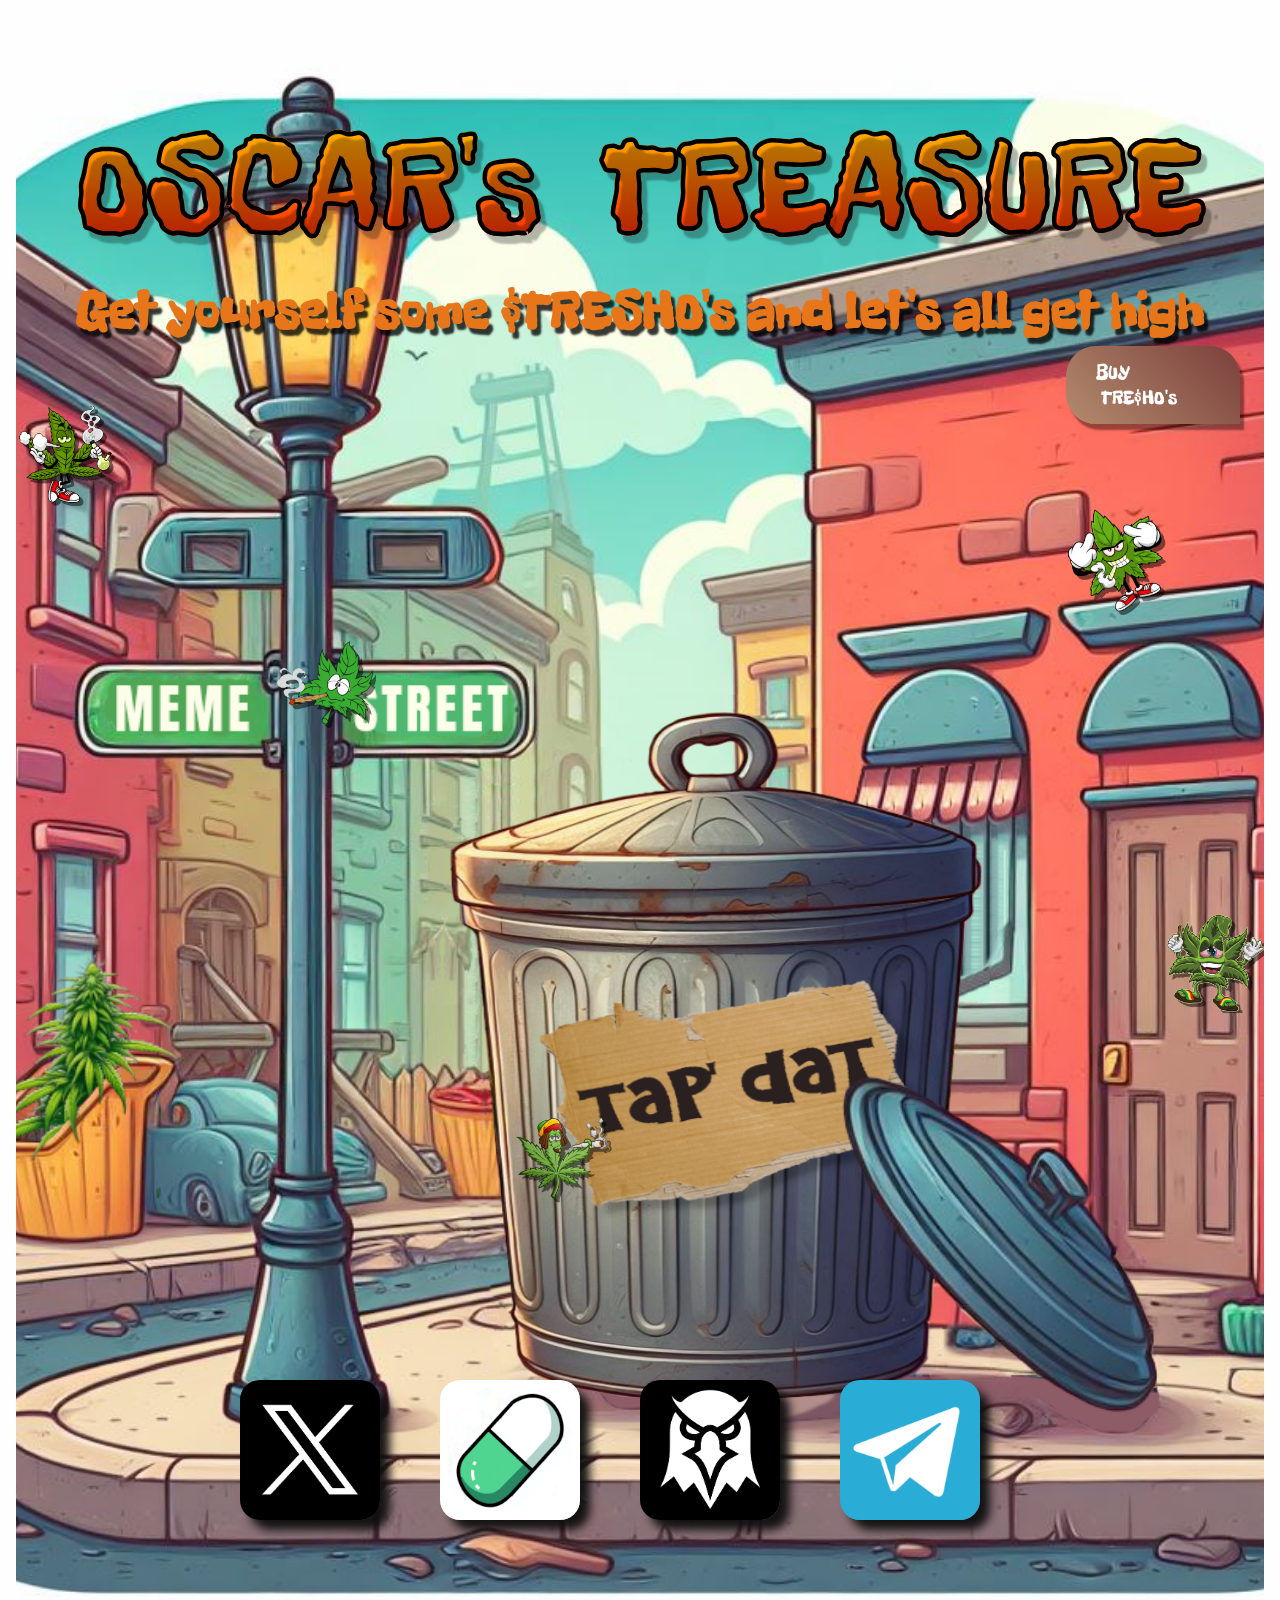
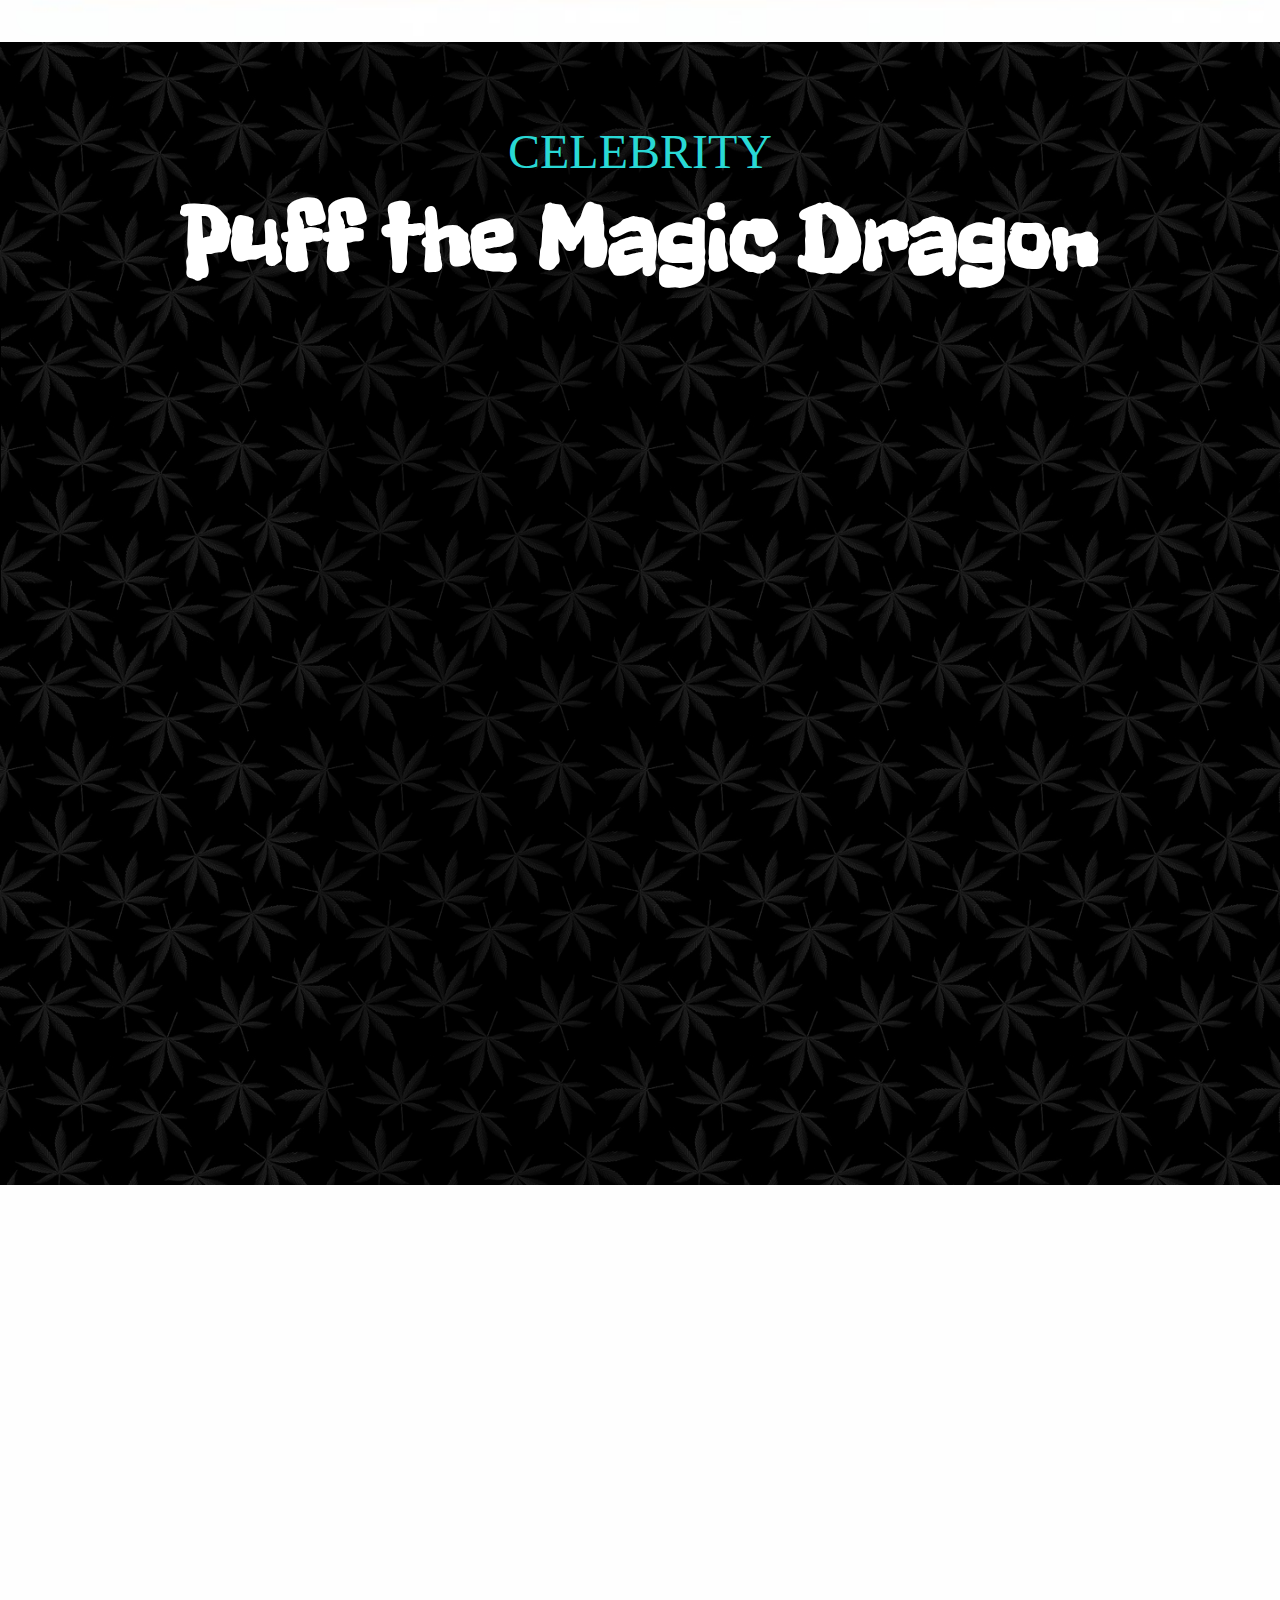
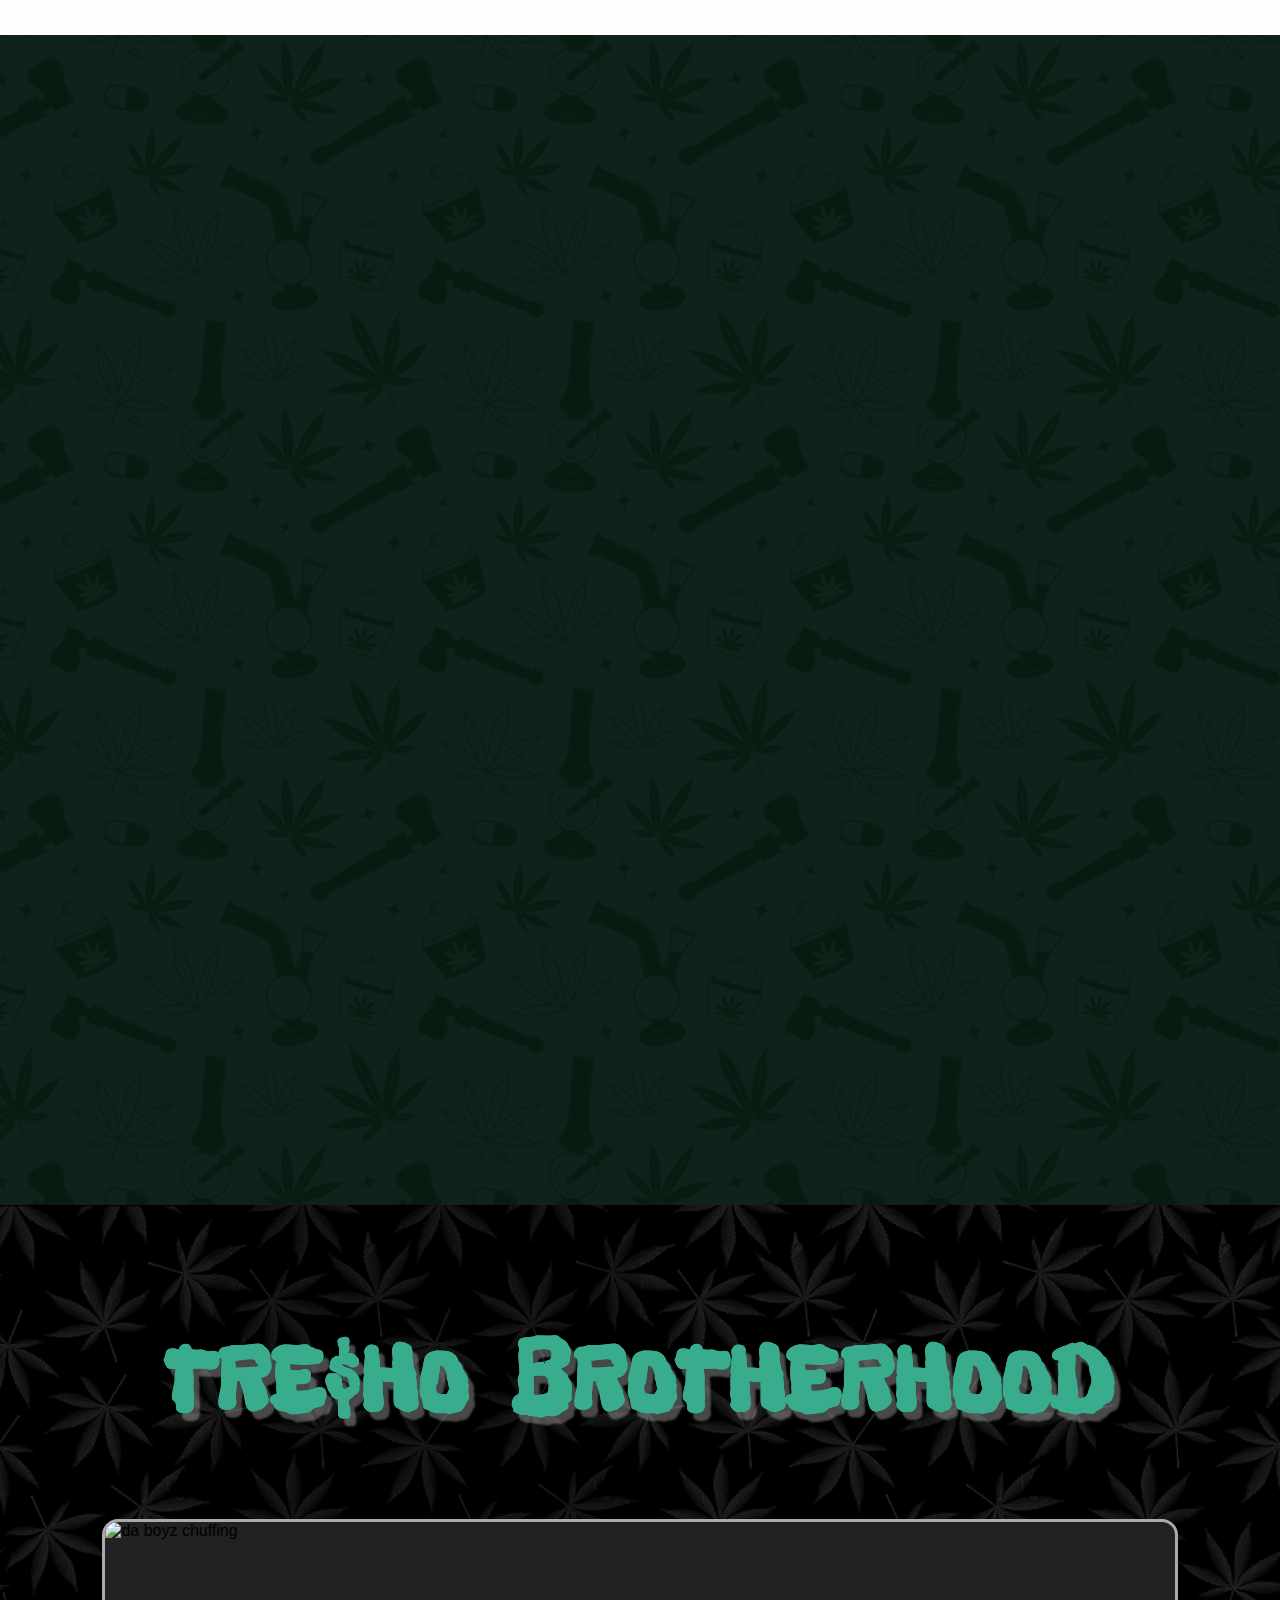
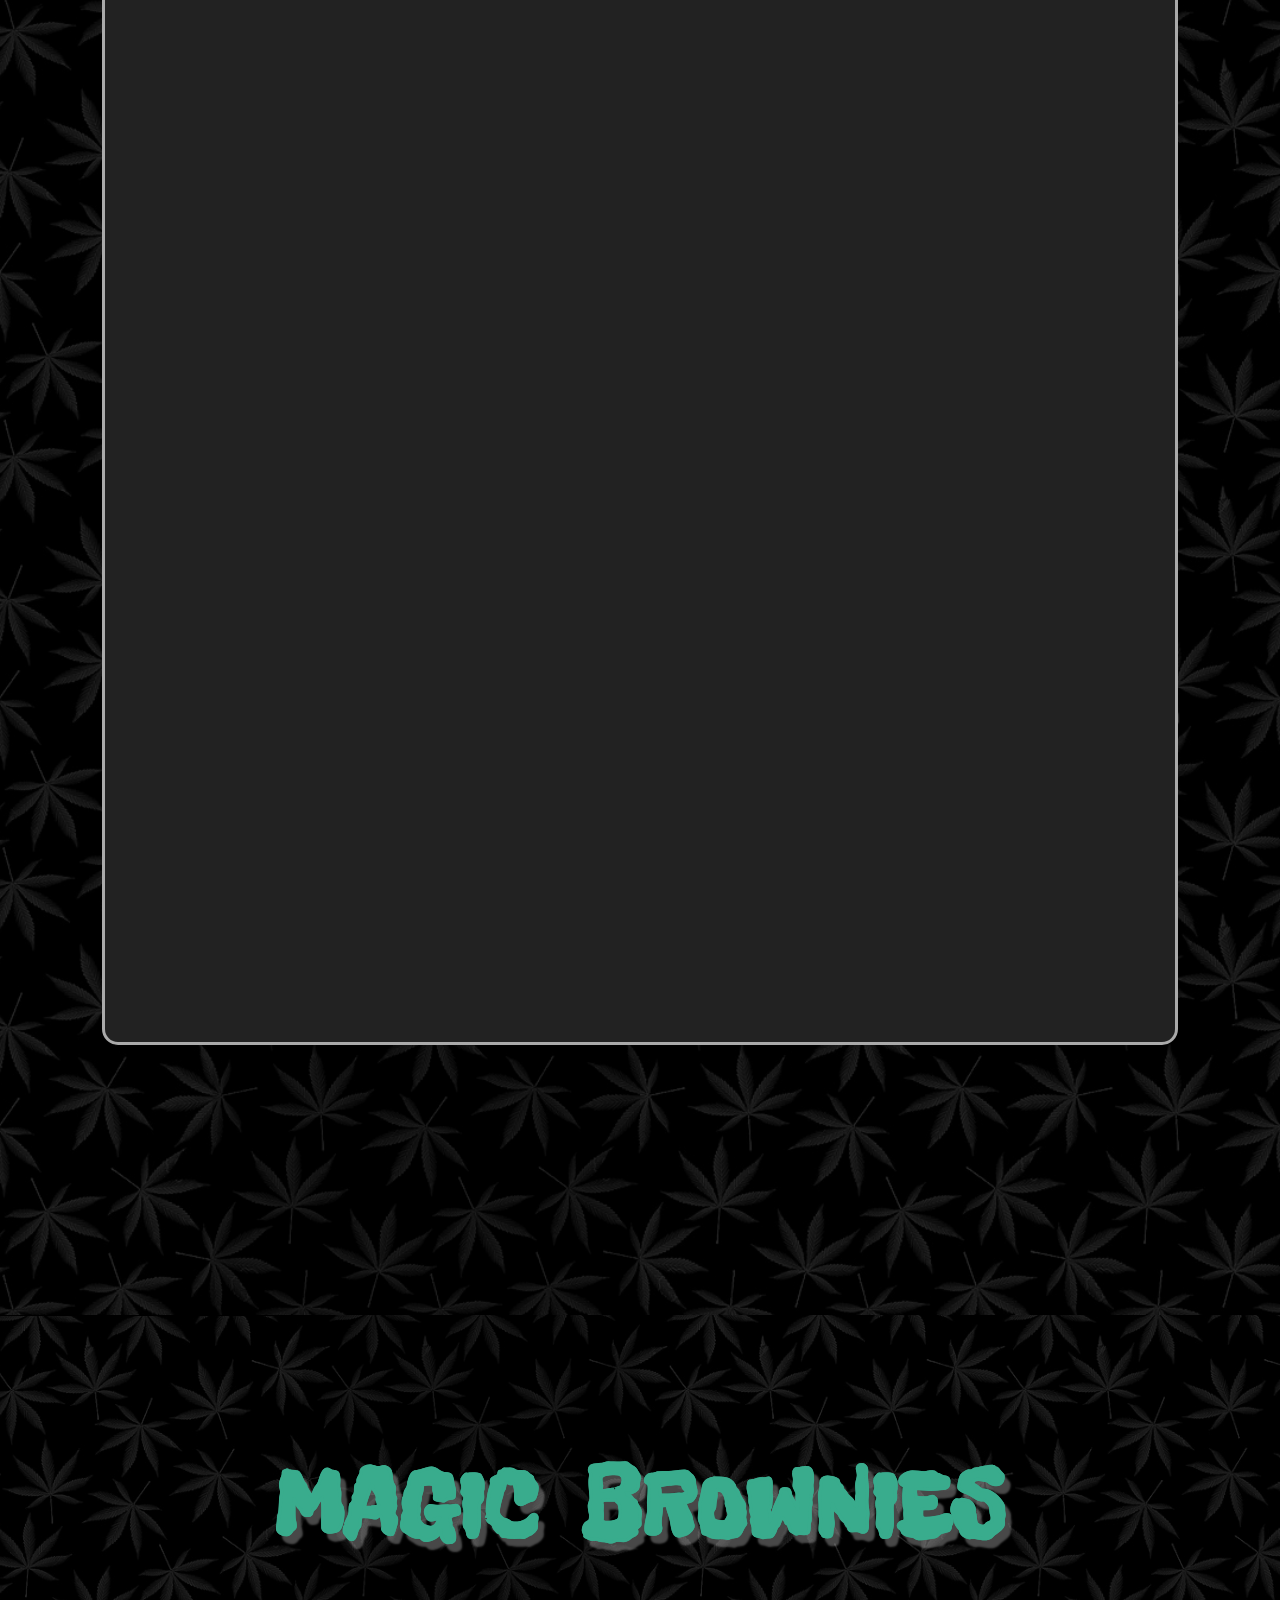
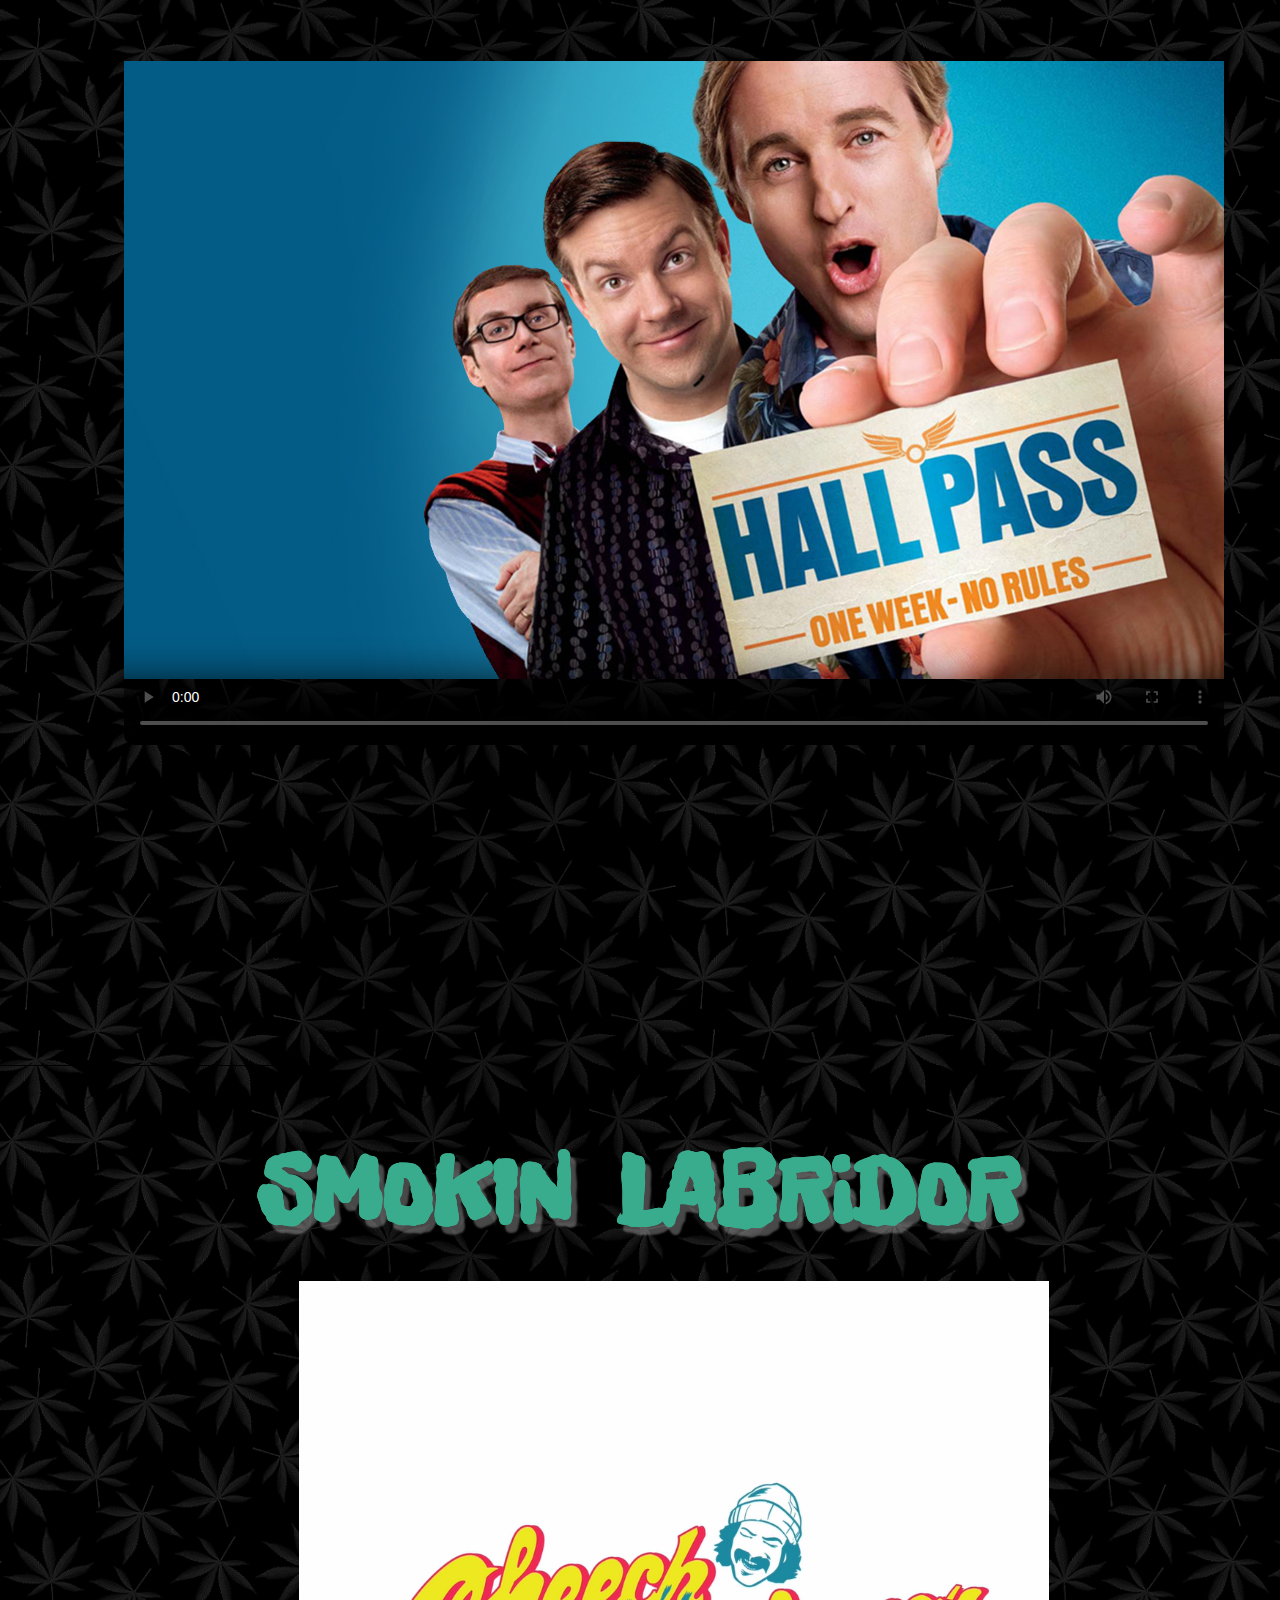
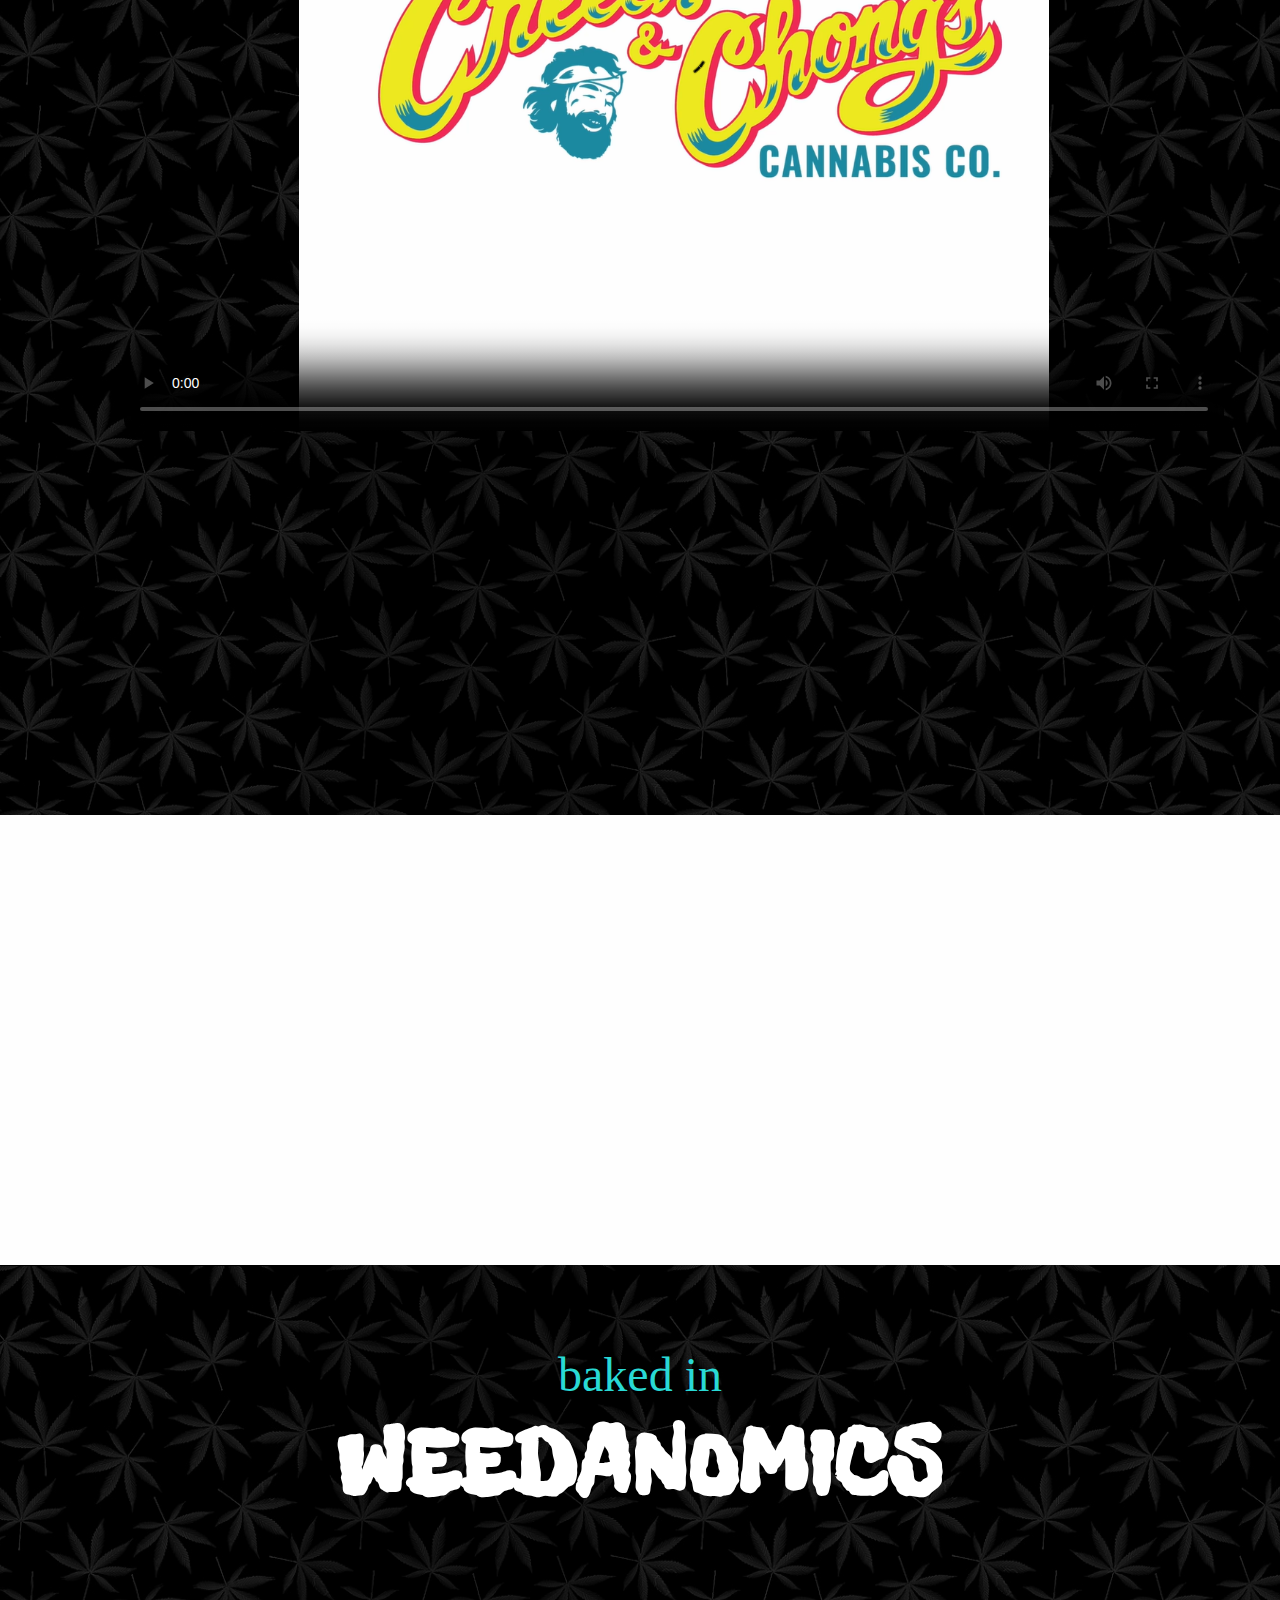
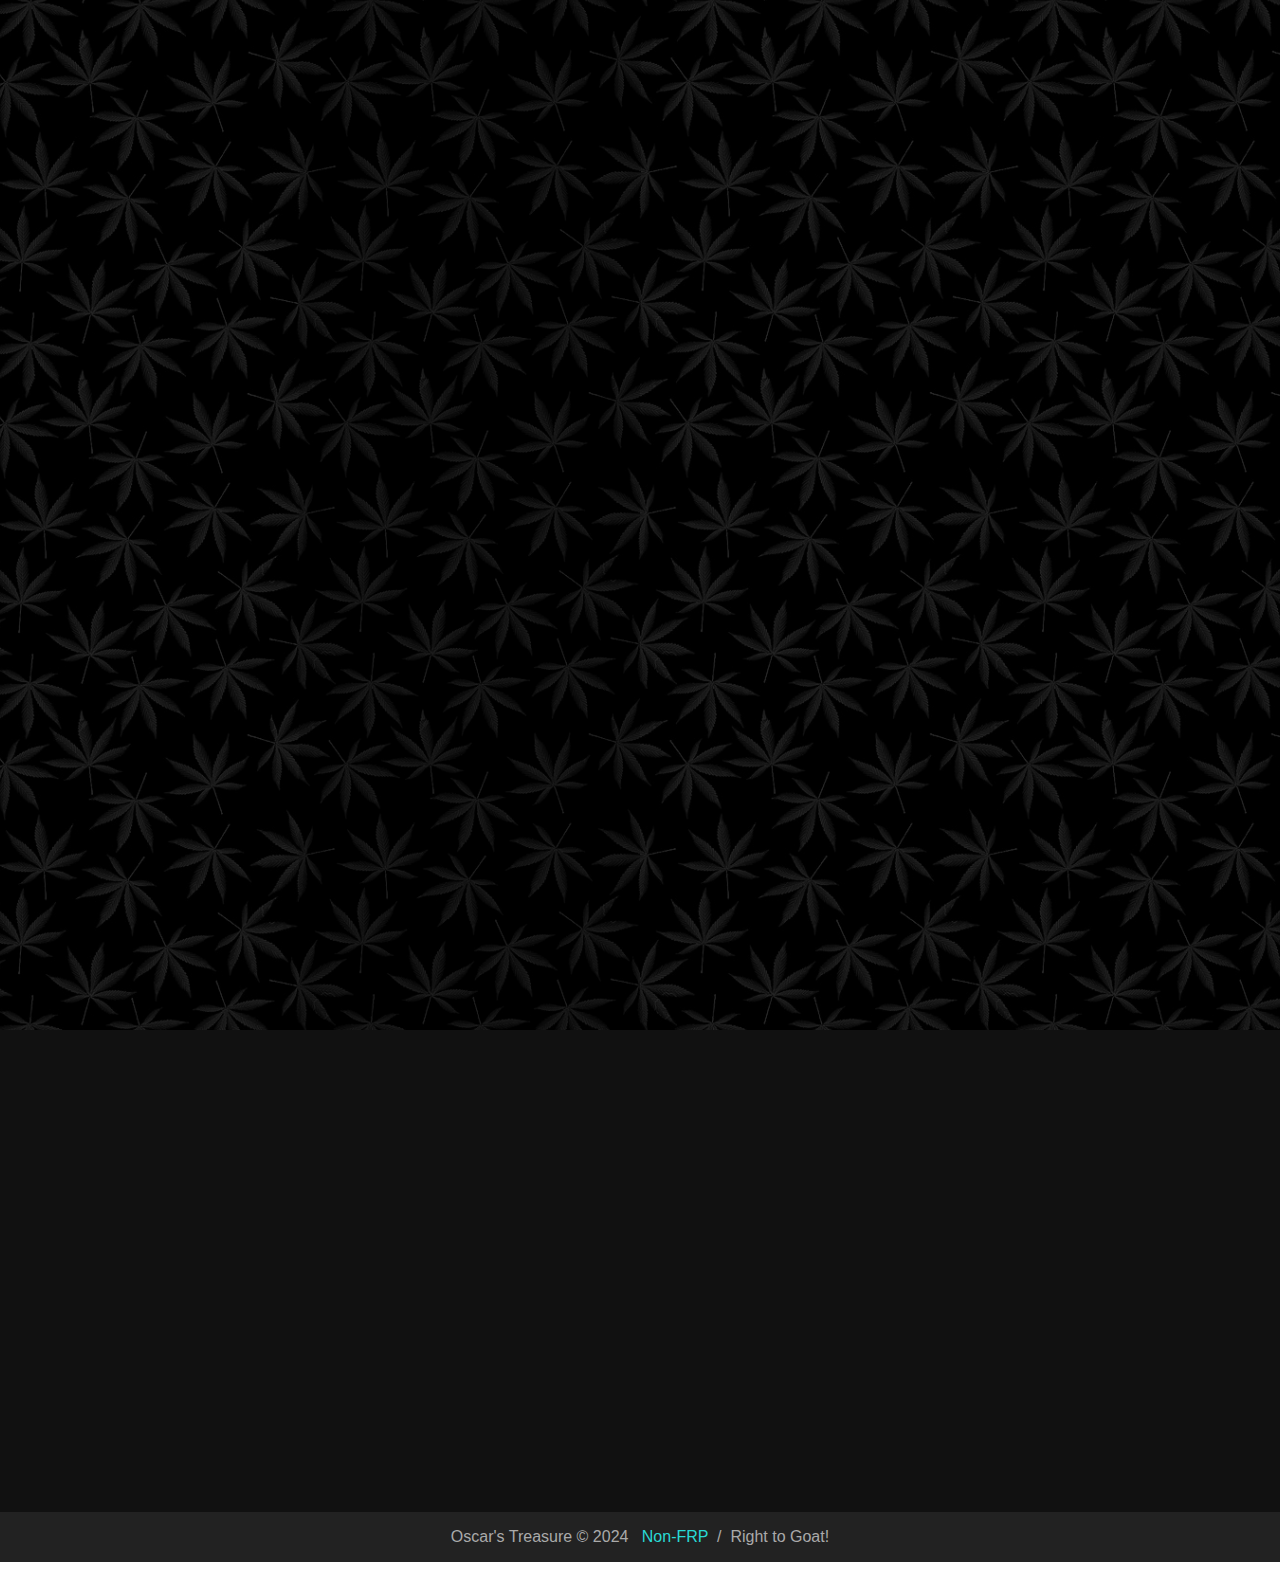
==== index.html @ 702ec72c "Update index.html" ====
<!DOCTYPE html>           
<html lang="en">
<head>
    <meta charset="UTF-8">
    <meta name="viewport" content="width=device-width, initial-scale=1.0">
    <meta name="apple-mobile-web-app-capable" content="yes" />

    <title>OSCARs TREASURE</title>

    <link rel="stylesheet" href="https://cdnjs.cloudflare.com/ajax/libs/font-awesome/6.5.2/css/all.min.css">
    <link rel="preconnect" href="https://fonts.googleapis.com">
    <link rel="preconnect" href="https://fonts.gstatic.com" crossorigin>
    <link href="https://fonts.googleapis.com/css2?family=Freckle+Face&display=swap" rel="stylesheet">
    <link href="https://fonts.googleapis.com/css2?family=Schoolbell&display=swap" rel="stylesheet">
    <link href="https://fonts.googleapis.com/css2?family=Dancing+Script:wght@400..700&display=swap" rel="stylesheet">
    <link href="https://fonts.googleapis.com/css2?family=Chewy&display=swap" rel="stylesheet">
    <link href="https://fonts.googleapis.com/css2?family=Rye&display=swap" rel="stylesheet">
    <link rel="stylesheet" href="https://unpkg.com/aos@next/dist/aos.css" />
    <link rel="stylesheet" href="style.css" type="text/css">

</head>
<body>

    <section class="sec2">
      <div class="wrapper-main">
        <section class="popey" id="popey">
            <h5  class="heading">OSCAR's &nbsp;TREASURE</h5>
            <p>Get yourself some $TRESHO's and let's all get high</p>
            <div class="buybtn">
<!--BUYPUMP-->  <a href="https://x.com/LumpyP_onSol" target="_blank" class="btn_1">BUY &nbsp;TRE$HO's</a>
            </div>
            <div class="cardx">
                <div class="tcan">
                    <img id="img" src="images/Can1.png" alt="Trash Can">
                    <audio id="audio" src="audio/beep.mp3"></audio>
                </div>
                <div class="imgBox">
                    <img src="images/CanLid.png">
                </div>                 
                <div class="overlay">
                    <img src="images/O.png" alt="Oscar">
                </div>
                <div class="vapour">
                    <span style="--i:1;"></span>
                    <span style="--i:3;"></span>
                    <span style="--i:16;"></span>
                    <span style="--i:5;"></span>
                    <span style="--i:20;"></span>
                    <span style="--i:6;"></span>
                    <span style="--i:7;"></span>
                    <span style="--i:10;"></span>
                    <span style="--i:8;"></span>
                    <span style="--i:17;"></span>
                    <span style="--i:11;"></span>
                    <span style="--i:12;"></span>
                    <span style="--i:14;"></span>
                    <span style="--i:2;"></span>
                    <span style="--i:9;"></span>
                    <span style="--i:15;"></span>
                    <span style="--i:4;"></span>
                    <span style="--i:19;"></span>
                </div>
                <div class="vapour1">
                    <span style="--i:17;"></span>
                    <span style="--i:11;"></span>
                    <span style="--i:12;"></span>
                    <span style="--i:14;"></span>
                    <span style="--i:2;"></span>
                    <span style="--i:9;"></span>
                    <span style="--i:15;"></span>
                    <span style="--i:4;"></span>
                    <span style="--i:19;"></span>
                    <span style="--i:1;"></span>
                    <span style="--i:3;"></span>
                    <span style="--i:16;"></span>
                    <span style="--i:5;"></span>
                    <span style="--i:20;"></span>
                    <span style="--i:6;"></span>
                    <span style="--i:7;"></span>
                    <span style="--i:10;"></span>
                    <span style="--i:8;"></span>
                </div>
            </div>
            <div class="sidelide">
                <img src="images/SLide.png">
            </div>  
            <div class="ducks"> 
                <div id="box"><img src="images/Leaf1.png" alt="BongLeaf"></div>
                <div id="box2"><img src="images/Leaf2.png" alt="Two Fingers"></div>
                <div id="box3"><img src="images/Leaf3.png" alt="Leaf"></div>
                <div id="box4"><img src="images/Leaf4.png" alt="Thong Leaf"></div>
                <div id="box5"><img src="images/Leaf5.png" alt="Rusta Leaf"></div>
            </div>
        </section> 
    </div> 
        <div class="cotags">
            <ul>
<!--twitter---> <li><a href="https://twitter.com/tdoidsol" target="_blank"><img src="images/CTAGX.png" class="logo"></a></li>
<!--Pump------> <li><a href="#" target="_blank"><img src="images/CTAGPump.png" class="logo"></a></li>
<!--Dex-------> <li><a href="#" target="_blank"><img src="images/CTAGDex.png" class="logo"></a></li>
<!--Telgram---> <li><a href="#" target="_blank"><img src="images/CTAGTele.png" class="logo"></a></li>
            </ul>
        </div>
    </section>    
    <section class="blogs" id="blogs">
        <div class="heading">
            <span>CELEBRITY</span>
            <h1>Puff the Magic Dragon</h1>
        </div>     
<!--M--><div class="box-container">
            <div class="box" data-aos="fade-up" data-aos-delay="150">
                <div class="images">
                    <img src="images/blog1.png" alt="">
                </div>
                <div class="content">
                    <a href="https://www.youtube.com/watch?v=pubH1prBf84" target="_blank" class="link1">"Make it beautiful, but simple"</a>
                    <p>Try some of my famous 'secret' brownies, my most popular recipe of all time!</p>
                        <div class="icon">
                            <a href="#vid_set1"><i class="fa fa-user"></i>&nbsp; The Gorgeous M.Diddy</a>
                        </div>
                </div>
            </div>           
<!--S--><div class="box" data-aos="fade-up" data-aos-delay="300">
                <div class="images">
                    <img src="images/blog2.png" alt="">
                </div>
                <div class="content">
                    <a href="https://www.youtube.com/watch?v=d7aRWjVcE3s" target="_blank" class="link2">"Fo shizzle my nizzle" &nbsp;&nbsp;&nbsp;&nbsp;&nbsp;&nbsp;&nbsp;&nbsp;&nbsp;</a>
                    <p>Having real nice conversations while enjoying the benefits of medicinal on the regular.</p>
                        <div class="icon">
                            <a href="#vid_set2"><i class="fa fa-user"></i>&nbsp; DJ Snoopadelic</a>  
                        </div>
                </div>
            </div>
<!--W--><div class="box" data-aos="fade-up" data-aos-delay="450">
                <div class="images">
                    <img src="images/blog4.png" alt="">
                </div>
                <div class="content">                    
                    <a href="https://www.youtube.com/watch?v=roOSlNi-2io" target="_blank" class="link3">"Weed and I have enjoyed a blissful monogamy" &nbsp;&nbsp;&nbsp;&nbsp;&nbsp;&nbsp;&nbsp;&nbsp;&nbsp;&nbsp;&nbsp;</a>
                    <p>Me and Jimmy's son Chip, leaned against the flagpole at the top of the house and lit one up.</p>
                        <div class="icon">
                              <a href="https://youtu.be/UHaV4s_Z29k?si=12-6IUjXdx5YtWwM"  target="_blank"><i class="fa fa-user"></i>&nbsp; The O.G. Shotgun Willie</a>
                        </div>
                </div>
            </div>   
        </div>
    </section>
    <div class="banner"></div>
    <section class="stoned" id="stoned">
        <div class="content" data-aos="zoom-in-up" data-aos-delay="300">
            <div class="heading">
                <span>Your Mission</span>
                <h1>If you choose to accept it</h1>
            </div>
            <div class="container">
                <h2>The Stoners Challenge</h2>
                <div class="game"></div>
                <button class="reset" onclick="window.location.reload();">Play Again</button>
            </div>        
        </div>
    </section>
    <section class="vid_set" id="vid_set">
        <div class="heading">
            <h3>TRE$HO &nbsp;BROTHERHOOD</h3>
        </div>
        <div class="box-container">
            <div class="box_3"> 
                <div class="image_0">
                    <img src="images/Bob.png" alt="da boyz chuffing">
                </div>
            </div>  
        </div>
    </section>
    <section class="vid_set1" id="vid_set1">
        <div class="heading">
            <h3>MAGIC &nbsp;BROWNIES</h3>
        </div>
        <div class="services-box">
            <video src="videoh/Brownies.mov" controls poster="images/HPL.png"></video>
        </div>
    </section>
    <section class="vid_set2" id="vid_set2">
        <div class="heading">
            <h3>SMOKIN &nbsp;LABRiDOR</h3>
        </div>
        <div class="services-box">
            <video src="videoc/Cheech.mov" controls poster="images/CheechCover.png"></video>
        </div>
    </section>
    <div class="banner"></div>
    <section class="destination" id="destination">
        <div class="heading">
            <span>baked in</span>
            <h1>WEEDANOMICS</h1>
        </div>
        <div class="box-container">
            <div class="box" data-aos="fade-up" data-aos-delay="150">
                <div class="image">
                    <img src="images/sea3.png" alt="">
                </div>
            </div>
            <div class="box" data-aos="fade-up" data-aos-delay="300">
                <div class="image">
                    <img src="images/sea2.png" alt="">
                </div>
            </div>    
            <div class="box" data-aos="fade-up" data-aos-delay="450">
                <div class="image">
                    <img src="images/sea.png" alt="">
                </div>
            </div>           
            <div class="box" data-aos="fade-up" data-aos-delay="600">
                <div class="image">
                    <img src="images/sea1.png" alt="">
                </div>
            </div>
        </div>
    </section>
    <section class="footer">
        <div class="box-container">
            <div class="box" data-aos="fade-up" data-aos-delay="150">
                <a href="https://youtu.be/WeYsTmIzjkw?si=p2WNWxdKpy4SM-E7" target="_blank" class="logo"><img src="images/Leaf5.png" alt=""></a>
                <p>$TRESHOs &nbsp;is a meme coin designed purely for entertainment. It holds no intrinsic value and should not be expected to provide any financial return. The coin is managed informally without a dedicated team or a strategic roadmap, emphasizing its role as a novelty token for amusement only.</p>
            </div>
            <div class="box" data-aos="fade-up" data-aos-delay="300">
                <h3>Puff Up</h3>
                <a href="#popey" class="links"> <i class="fas fa-arrow-right"></i> at home </a>
                <a href="#blogs" class="links"> <i class="fas fa-arrow-right"></i> at work </a>
                <a href="#destination" class="links"> <i class="fas fa-arrow-right"></i> in your undies</a>
            </div>
            <div class="box" data-aos="fade-up" data-aos-delay="450">
                <h3>Light Up</h3>
                <p> <i class="fas fa-map"></i> Rollup @ home</p>
                <p> <i class="fas fa-phone"></i> wen Talking on da fone</p>
                <p> <i class="fas fa-envelope"></i> 420 in Amsterdam</p>
                <p> <i class="fas fa-clock"></i> any times a good time</p>
            </div>
            <div class="box" data-aos="fade-up" data-aos-delay="600">
                <h3>newsletter</h3>
                <p>gr8 idea.....but distractd by da munchie mission</p>
                <form action="">
                    <input type="email" name="" placeholder="enter your fav green" class="email" id="">
                    <a href="https://youtube.com/shorts/tl7jAkBy03k?si=suhLkY03BvFYssAH" target="_blank"><class
                        class="btn">subpuff</a>   
                </form>
            </div>          
        </div>
    </section>
    <div class="credit">Oscar's Treasure &copy; 2024 &nbsp;<span> Non-FRP </span>&nbsp;/&nbsp; Right to Goat! </div>
    <script>
        const emojis = ["🥪","🥪","😈","😈","😃","😃","🧙‍♂️","🧙‍♂️","💩","💩","☘️","☘️","💰","💰","🚬","🚬"];
        var shuf_emojis = emojis.sort(() => (Math.random() > .5) ? 2 : -1);
        for ( var i =0; i<emojis.length; i++){
            let box = document.createElement('div')
            box.className = 'item';
            box.innerHTML = shuf_emojis[i]

            box.onclick = function(){
                this.classList.add('boxOpen')
                setTimeout(function(){
                    if(document.querySelectorAll('.boxOpen').length > 1){
                        if(document.querySelectorAll('.boxOpen')[0].innerHTML ==
                        document.querySelectorAll('.boxOpen')[1].innerHTML){
                            document.querySelectorAll('.boxOpen')[0].classList.add
                            ('boxMatch')
                            document.querySelectorAll('.boxOpen')[1].classList.add
                            ('boxMatch')

                            document.querySelectorAll('.boxOpen')[1].classList.remove
                            ('boxOpen')
                            document.querySelectorAll('.boxOpen')[0].classList.remove
                            ('boxOpen')

                            if(document.querySelectorAll('.boxMatch').length == emojis.length){
                                alert('Ur not stoned enough,    puffpuff muddafuddr   🧙‍♂️ ☘️ ☘️')
                            } 
                        } else {
                            document.querySelectorAll('.boxOpen')[1].classList.remove
                            ('boxOpen')
                            document.querySelectorAll('.boxOpen')[0].classList.remove
                            ('boxOpen')
                        }
                    }
                },500)
            }
            document.querySelector('.game').appendChild(box);
        }
    </script> 
    <script>
        var audio = document.getElementById("audio");
        var img = document.getElementById("img");
        function play() {
            audio.play();
        }
        img.addEventListener('click', play);
        img.addEventListener('mouseover', play);
    </script>
    <script src="https://unpkg.com/aos@next/dist/aos.js"></script>
    <script>
        AOS.init({
            duration: 400,
            offset:150,
        });
    </script>    
</body>
</html>
---- style.css ----
*{margin: 0;padding: 0;box-sizing: border-box;text-decoration: none;border: none;outline: none;scroll-behavior: smooth;font-family: 'Poppins', sans-serif;} 
@font-face {font-family: TT Rounds Neue Trial Extra Bold;src: url(fonts/TT\ Rounds\ Neue\ Trial\ ExtraBold.ttf);font-style: normal;font-weight: 100;} 
.freckle-face-regular {font-family: "Freckle Face", system-ui;font-weight: 400;font-style: normal;}
.schoolbell-regular {font-family: "Schoolbell", cursive;font-weight: 400;font-style: normal;}  
.dancing-script-regular {font-family: "Dancing Script", cursive;font-optical-sizing: auto;font-weight: 400;font-style: normal;}    
.chewy-regular {font-family: "Chewy", system-ui;font-weight: 400;font-style: normal;}
.rye-regular {font-family: "Rye", serif;font-weight: 400;font-style: normal;}
:root {
    --blue: #29d9d5;
    --black:#111;
    --white:#fff;
    --light-color:#aaa;
    --bg-color: #222;
    --black-bg: rgba(17, 17, 17, 0.7);
    --border: 0.2rem solid #29d9d5;} 
body {background-color: #fefefe;background-repeat: no-repeat;background-position: center;background-attachment: fixed;background-size: cover;min-height: 100vh;}
/*LandingPage*/
.wrapper-main {width: 100%;margin: 0 auto;} 
section.sec2 {padding: 1rem;}
.popey {width: 100%;height: 180vh;background-image: url(images/STREET.png);background-position: center;background-size: cover;padding: 0;overflow: hidden;position: relative;border-radius: 20px;}
.popey h5 {font-family: Freckle Face;font-size: 10.6rem;margin-bottom: 0;padding-top: 2rem;text-align: center;font-weight: 700;line-height: 1.3;background: linear-gradient(yellow,red);-webkit-background-clip: text;-webkit-text-fill-color: transparent;-webkit-text-stroke-width: 0.02vw;text-shadow: 6px 8px 2px rgba(0, 0, 0, 0.281);}
.popey p {font-family: Freckle Face;color: rgb(231, 118, 26);font-size: 3.8rem;margin-bottom: 0;padding-top: 0px;text-align: center;font-weight: 700;line-height: 1.3;text-shadow: 4px 6px 2px rgba(0, 0, 0, 0.781);padding: 0 5px;}
.cardx {position: relative;margin-left: 38%;margin-top: 27%;transform-style: preserve-3d;transform: perspective(1000px);margin-right: 450px ;}
.cardx .tcan img {width: 540px;height: 600px;}
.cardx img:hover {animation: shake 0.35s linear infinite;cursor: pointer;} 
@keyframes shake {0% { transform: rotate(-1deg);}50% {transform: rotate(1deg);}}
.imgBox {position: relative;margin-left: 0;margin-top: -730px;z-index: 1;transform-origin: top;transform-style: preserve-3d;background: transparent;transition: 1s;}
.imgBox img {width: 540px;height: 200px;}
.cardx:hover .imgBox {transform: rotateX(-100deg);cursor: pointer;}  
.overlay img {display: block;width: 500px;height: auto;}
.overlay {position: absolute;bottom: 0;left: 0;right: 0;overflow: hidden;height: 0;transition: 1.5s ease;}                           
.cardx:hover .overlay {height: 410px;cursor: pointer;}
.vapour {position: relative;display: flex;z-index: 100;padding: 0 20px;}
.vapour span {position: relative;bottom: 100px;display: block;margin: 0 10px 50px;min-width: 8px;height: 120px;background: #b8c9b8;border-radius: 50%;animation: animate 5s linear infinite;opacity: 0;filter: blur(8px);animation-delay: calc(var(--i) * -0.5s);margin-bottom: -200px;}
.vapour1 {position: relative;display: flex;z-index: 100;padding: 0 20px;display: none;}
.vapour1 span {position: relative;bottom: 150px;display: block;margin: 0 10px 50px;min-width: 8px;height: 120px;background: rgb(88, 78, 78);border-radius: 50%;animation: animate 5s linear infinite;opacity: 0;filter: blur(8px);animation-delay: calc(var(--i) * -0.5s);margin-bottom: -120px;}
.cardx:hover .vapour1 {display: flex ;cursor: pointer;}   
@keyframes animate {
    0%{ transform: translateY(0) scaleX(1);
        opacity: 0;}
    15%{opacity: 1;}    
    50%{ transform: translateY(-150px) scaleX(5);}
    95%{opacity: 0;}
    100%{ transform: translateY(-300px) scaleX(10);}}  
.sidelide {position: relative;padding: 0;margin-top: 150px;margin-left: 1000px;padding-right: 500px;z-index: 100;}   
.sidelide img {width: 350px;}
.sec2 .popey .ducks {position: absolute;z-index: 50;margin-top: -1220px;}
.popey .ducks img {width: 100px;}
#box {display: flex;justify-content:center;animation-name: slideLeft;animation-duration: 10s;animation-iteration-count: infinite;animation-direction: alternate;animation-timing-function: linear;}
#box2 {position: relative;padding-top: 50px;left: 1250px;animation-name: slideRight;animation-duration: 5s;animation-iteration-count: infinite;animation-direction: alternate;animation-timing-function: linear;}
#box3 {position: relative;left: 260px;padding-top: 80px;animation-name: slideLeft;animation-duration: 6s;animation-iteration-count: infinite;animation-direction: alternate;animation-timing-function: linear;}   
#box4 {position: relative;left: 1430px;padding-top: 250px;animation-name: slideLeft;animation-duration: 6s;animation-iteration-count: infinite;animation-direction: alternate;animation-timing-function: linear;} 
#box5 {position: relative;left: 530px;padding-top: 200px;animation-name: slideLeft;animation-duration: 4s;animation-iteration-count: infinite;animation-direction: alternate;animation-timing-function: linear;}   
@keyframes slideLeft {from {transform: translateX(25%)}}
@keyframes slideRight {to{transform: translateX(25%)}}
.cotags {width: 100%;height: 100%;display: flex;align-items: center;justify-content: center;padding: 0 200px;transition: .5s;margin-bottom: -10px;}
.cotags ul {display: flex;position: absolute;bottom: -740px;}
.cotags ul li {width: 200px;height: 200px;list-style-type: none;z-index: 200;}
.cotags ul li img {max-width: 140px;transition: .3s;border-radius: 20px;box-shadow: 10px 10px 10px rgba(15, 15, 15, 0.952);} 
/*PageHeadings*/
.heading {text-align: center;margin-bottom: 2rem;width: 100%;margin-top: 50px;}
.heading span {color: var(--blue);font-size: 3rem;font-family: Schoolbell;}
.heading h1 {font-size: 6rem;color: var(--white);font-family: Freckle Face;}
.heading h3 {font-size: 9rem;color: #39ac8d;font-family: Freckle Face;-webkit-text-stroke-width: 0.02vw;text-shadow: 6px 8px 2px rgba(255, 255, 255, 0.281);}
/*PageButtons*/
.btn {margin-top: 1rem;display: inline-block;padding: 1rem 3rem;font-size: 1.7rem;color: var(--blue);border: var(--border);border-radius: 5rem;cursor: pointer;background: none;}
.btn:hover {background: var(--blue);color: var(--black);}   
.buybtn {padding-right: 40px;position: fixed;padding-left: 85%;z-index: 500;}
.btn_1{display: inline-block;text-decoration: none;padding: 14px 40px;color: #fff;background-image: linear-gradient(45deg, #b38b6d, #7b403b);font-size: 25px;border-radius: 30px;border-bottom-right-radius: 0;transition: 0.5s;z-index: 500;box-shadow: 4px 6px 2px rgba(0, 0, 0, 0.397);font-family: Freckle Face;}                                                 
.btn_1:hover{border-bottom-right-radius: 30px;box-shadow: 8px 10px 2px rgba(0, 0, 0, 0.397);color: var(--blue);cursor: pointer;}
/*Celebrity*/
.blogs {background: rgba(0, 0, 0, 0.842) url(images/OB.png);background-blend-mode: darken;background-position: center;background-size: cover;padding: 3rem 8%;overflow: hidden;position: relative;}
.blogs .box-container {width: 100%;display: grid;grid-template-columns: repeat(3, 1fr);grid-gap: 1.5rem;padding-bottom: 50px;}
.box-container .box {background: var(--bg-color);border-radius: 1rem;overflow: hidden;}
.box .images {height: 25rem;overflow: hidden;width: 100%;}
.images img {height: 100%;width: 100%;object-fit: cover;}
.images:hover {transform: scale(1.1);transition: .2s ease;}
.box-container .content {padding: 2rem;}        
.content .link1 {font-size: 2.5rem;color: var(--white);font-family: Dancing Script;}
.content .link1:hover {color: var(--blue);}
.content .link2 {font-size: 2.5rem;color: var(--white);font-family: Chewy;}
.content .link2:hover {color: var(--blue);}
.content .link3 {font-size: 1.7rem;color: var(--white);font-family: Rye;}
.content .link3:hover {color: var(--blue);}
.content p {padding: 1rem 0;font-size: 1.4rem;color: var(--light-color);line-height: 2rem;}
.box-container .icon {padding-top: 1rem;display: flex;align-items: center;justify-content: space-between;}
.icon a {font-size: 1.4rem;color: var(--light-color);}
.icon a:hover {color: var(--blue);}
.icon a i {padding-right: .5rem;color: var(--blue);}
.banner {background: url(images/m1.png);background-size: cover;background-position: center;padding: 3rem 2rem;background-attachment: fixed;text-align: center;min-height: 50vh;}
/*Game*/
.stoned {display: flex;justify-content: center;align-items: center;height: 130vh;flex-direction: column;background: rgba(3, 24, 17, 0.952) url(images/OB5.png);background-blend-mode: darken;background-position: center;background-size: cover;padding: 3rem 8%;overflow: hidden;position: relative;}
.stoned .heading {text-align: center;margin-bottom: 5rem;width: 100%;margin-top: 50px;}
.stoned .heading span {color: var(--blue);font-size: 2rem;}
.stoned .heading h1 {font-size: 4rem;color: var(--white);}
.container {position: relative;display: flex;justify-content: center;align-items: center;flex-direction: column;gap: 30px;background: #0d614b;padding: 40px 60px;}
h2 {font-size: 3em;color: #fff;text-transform: uppercase;letter-spacing: 0.1em;font-family: Schoolbell;}
.reset {padding: 15px 20px;color: #267c65;background: #fff;border: none;font-size: 1.5em;letter-spacing: 0.1em;text-transform: uppercase;cursor: pointer;font-weight: 600;font-family: Schoolbell;}
.reset:focus {color: #fff;background: #267c65;}
.game {width: 430px;height: 430px;display: flex;flex-wrap: wrap;gap: 10px;transform-style: preserve-3d;perspective: 500px;} 
.item {position: relative;width: 100px;height: 100px;display: flex;justify-content: center;align-items: center;font-size: 3em;background: #fff;transform: rotateY(180deg);transition: 0.25s;}
.item.boxOpen {transform: rotateY(0deg);}
.item::after {content: '';position: absolute;inset: 0;background: #209d7b;transition: 0.25s;transform: rotateY(0deg);backface-visibility: hidden;}
.boxOpen:after,.boxMatch:after {transform: rotateY(180deg);}
/*VideoSection*/
.vid_set {width: 100%;height: 230vh;background: rgba(0, 0, 0, 0.842) url(images/OB.png);background-blend-mode: darken;background-position: center;background-size: cover;padding: 8rem 8%;overflow: hidden;position: relative;}
.vid_set .box-container {width: 100%;padding-top: 50px;display: grid;grid-template-columns: repeat(1, 1fr);grid-gap: 1.5rem;}    
.box-container .box_3 .image_0 {height:95rem;width: 100%;overflow: hidden;}
.box-container .box_3 .image_0 img {height: 100%;width: 100%;object-fit: cover;}
.box-container .box_3 {border-radius: 1rem;overflow: hidden;background: var(--bg-color);border: 0.2rem solid var(--light-color);transition: .2s ease;}
.vid_set1 {width: 100%;height: 150vh;background: rgba(0, 0, 0, 0.842) url(images/OB.png);background-blend-mode: darken;background-position: center;background-size: cover;padding: 1rem 8%;overflow: hidden;position: relative;}
.vid_set2 {width: 100%;height: 150vh;background: rgba(0, 0, 0, 0.842) url(images/OB.png);background-blend-mode: darken;background-position: center;background-size: cover;padding: 1rem 8%;overflow: hidden;position: relative;}
.services-box {display: block;margin-left: auto;margin-right: auto;padding-top: 0%;padding-left: 13%;transition: .5s ease;}  
.services-box video {height: 750px;width: 1200px;border-radius: 10px;}  
.services-box video:hover {cursor: pointer;}
/*Tokanomics*/
.destination {width: 100%;background: rgba(0, 0, 0, 0.842) url(images/OB.png);background-blend-mode: darken;background-position: center;background-size: cover;padding: 3rem 8%;overflow: hidden;position: relative;}
.destination .box-container {width: 100%;padding-top: 50px;display: grid;grid-template-columns: repeat(2, 1fr);grid-gap: 1.5rem;}    
.box-container .box {border-radius: 1rem;overflow: hidden;background: var(--bg-color);border: 0.2rem solid var(--light-color);transition: .2s ease;}
.box-container .box:hover {border: var(--border);}
.box-container .box:hover img {transform: scale(1.1);transition: .2s ease;}
.box-container .box .image {height: 30rem;width: 100%;overflow: hidden;}
.box-container .box .image img {height: 100%;width: 100%;object-fit: cover;}
/*Footer*/
.footer {background: var(--black);padding: 2rem 9%;}
.footer .box-container{width: 100%;display: grid;grid-template-columns: repeat(4, 1fr);grid-gap: 1.5rem;background: var(--black);}
.footer .box-container .box {padding: 1rem 15px;}      
.footer .box-container .box h3 {font-size: 2.5rem;color: var(--white);padding: 1rem 0;font-family: Freckle Face;}
.footer .box-container .box img {width: 100px;}
.footer .box-container .box p {font-size: 1rem;color: var(--light-color);padding: 1rem 0;line-height: 2;font-family: Schoolbell;}                
.footer .box-container .box p i {padding-right: 0.5rem;color: var(--blue);}
.footer .box-container .box .share {padding-top: 1rem;}
.footer .box-container .box .share a{height: 4.5rem;width: 4.5rem;line-height: 4rem;padding-top: 0.5rem;border-radius: 50%;font-size: 1.7rem;border: var(--border);color: var(--blue);margin-right: 0.5rem;text-align: center;}
.footer .box-container .box .share a:hover {background: var(--blue);color: var(--black-bg);}
.footer .box-container .box .links {font-size: 1.4rem;color: var(--light-color);padding: 1rem 0;display: block;font-family: Schoolbell;}
.footer .box-container .box .links:hover {color: var(--blue);}
.footer .box-container .box .links:hover i {padding-right: 2rem;} 
.footer .box-container .box .links i {padding-right: 0.5rem;color: var(--blue);transition: .2s ease;}
.footer .box-container .box form .email {width: 100%;border-radius: 5rem;border: var(--border);background: none;font-size: 1.5rem;text-transform: none;color: var(--light-color);margin-bottom: 1rem;padding: 1.2rem 1.4rem;font-family: Schoolbell;}  
/*CreditTag*/
.credit {background: var(--bg-color);text-align: center;font-size: 1rem;padding: 1rem 1rem;color: var(--light-color);}
.credit span {color: var(--blue);}
/*MediaQueries*/
@media all and (max-width: 1630px){
.sidelide {margin-left: 960px;}}       
@media all and (max-width: 1600px){
.cardx {margin-left: 37%;margin-top: 27%;}    
.sec2 .popey .ducks {margin-top: -1120px;}
.buybtn {padding-left: 80%;}
#box3 {padding-top: 20px;}
.vid_set1 {height: 150vh;padding: 5rem 8%;}
.vid_set2 {height: 150vh;padding: 1rem 8%;}
.services-box {padding-left: 8%;}  
.services-box video {height: 750px;width: 1200px;border-radius: 10px;}}
@media all and (max-width: 1565px){
.sidelide {margin-top: 180px;margin-left: 940px;}} 
@media all and (max-width: 1540px){
.overlay {width: 500px;}
.cardx {margin-left: 37%;margin-top: 28%;}
.sidelide {margin-top: 180px;margin-left: 930px;}       
.sidelide img {width: 340px;}
#box4 {left: 1350px;}
.heading h3 {font-size: 7rem;}
.box-container .box_3 .image_0 {height:80rem;}} 
@media all and (max-width: 1500px){     
.cardx {margin-left: 36.5%;margin-top: 29.5%;}
.sidelide {margin-top: 165px;margin-left: 910px;}}
@media all and (max-width: 1480px){ 
.cardx {margin-left: 36%;margin-top: 29%;}
.sidelide {margin-left: 905px;}}
@media all and (max-width: 1470px){ 
.sidelide {margin-top: 185px;margin-left: 895px;}}
@media all and (max-width: 1460px){   
.popey h5 {font-size: 9.5rem;}
.popey p {font-size: 3.4rem;}
.buybtn {padding-left: 82%;}
.btn_1{padding: 14px 30px;font-size: 20px;}
.cardx .tcan img {width: 540px;height: 580px;}   
.cardx {margin-left: 36%;margin-top: 33%;}  
.imgBox {margin-top: -700px;}   
.imgBox img {width: 525px;height: 210px;}
.overlay img {display: block;width: 460px;height: auto;}
.sidelide {margin-top: 140px;margin-left: 895px;}
.sidelide img {width: 330px;}
.sec2 .popey .ducks {margin-top: -1020px;}
#box4 {left: 1150px;padding-top: 180px;} 
#box5 {left: 500px;padding-top: 100px;} 
.cotags ul {bottom: -680px;} 
.blogs {padding: 2rem 4%;}
.services-box {padding-left: 2%;} 
.destination {padding: 2rem 4%;}
.footer {background: var(--black);padding: 2rem 4%;}}
@media all and (max-width: 1420px){
.cardx {margin-left: 35.5%;margin-top: 34%;}  
.imgBox img {width: 535px;height: 210px;}   
.sidelide {margin-top: 140px;margin-left: 880px;}}
@media all and (max-width: 1395px){ 
.cardx {margin-left: 35.5%;margin-top: 35%;}    
.sidelide {margin-top: 135px;margin-left: 865px;}}
@media all and (max-width: 1370px){
.cardx {margin-left: 35%;margin-top: 35.5%;} 
.cardx:hover .overlay {height: 410px;}       
.sidelide {margin-left: 850px;}
#box2 {padding-top: 0px;left: 1050px;}
.blogs {padding: 2rem 2%;}
.vid_set {height: 190vh;padding: 4rem 8%;}
.heading h3 {font-size: 6rem;}
.box-container .box_3 .image_0 {height:70rem;}
.services-box video {width: 1100px;}
.destination {padding: 2rem 2%;}
.footer {padding: 2rem 2%;}}
@media all and (max-width: 1330px){ 
.cardx {margin-left: 34.5%;margin-top: 37%;}       
.sidelide {margin-left: 830px;}}
@media all and (max-width: 1312px){  
.popey h5 {font-size: 8.5rem;}      
.cardx {margin-top: 38.5%;}       
.sidelide {margin-top: 145px;margin-left: 820px;}}  
@media all and (max-width: 1270px){ 
.cardx {margin-left: 33.5%;margin-top: 40%;}       
.sidelide {margin-left: 800px;}
#box3 {padding-top: 100px;}
.footer .box-container .box form .email {font-size: 1.2rem;}}  
@media all and (max-width: 1220px){  
.cardx {margin-top: 41%;}       
.sidelide {margin-left: 800px;}
#box2 {left: 950px;}
#box4 {left: 1050px;padding-top: 180px;}
.vid_set1 {height: 130vh;padding: 2rem 8%;}
.vid_set2 {height: 130vh;padding: 2rem 8%;}
.services-box video {height: 700px;width: 900px;}}
@media all and (max-width: 1200px){ 
.popey h5 {font-size: 8rem;}
.popey p {font-size: 2.8rem;}
.cardx {margin-top: 44%;}
.blogs .box-container {grid-template-columns: repeat(1, 1fr);grid-gap: 2.5rem;   padding-bottom: 100px;}
.blogs {padding: 2rem 10%;}
.box .images {height: 30rem;overflow: hidden;width: 70%;padding-left: 20%;}}     
@media all and (max-width: 1150px){
.popey h5 {font-size: 7rem;}
.popey p {font-size: 2.5rem;} 
.buybtn {padding-left: 80%;}
.btn_1{padding: 12px 20px;}
.cardx {margin-top: 48%;}
.sidelide {margin-left: 780px;}
#box2 {left: 850px;}
#box4 {left: 950px;}
#box5 {left: 350px;}
.heading h3 {font-size: 5rem;text-shadow: 4px 6px 2px rgba(255, 255, 255, 0.281)}
.vid_set {height: 170vh;padding: 5rem 8%;}
.vid_set .box-container {padding-top: 30px;} 
.box-container .box_3 .image_0 {height:60rem;}}
@media all and (max-width: 1100px){ 
.btn_1{font-size: 15px;}
.cardx {margin-top: 50%;}
.sidelide {margin-left: 750px;}
.blogs {padding: 2rem 6%;}
.footer .box-container .box form .email {padding: 1.2rem 1.2rem;}}
@media all and (max-width: 1050px){
.cardx {margin-top: 53%;}
.sidelide {margin-left: 730px;}
.sec2 .popey .ducks {margin-top: -1120px;}
#box2 {left: 750px;}
#box4 {left: 850px;}
.footer .box-container{grid-template-columns: repeat(2, 1fr);grid-gap: 2rem;}
.footer .box-container .box {padding: 1rem 30px;}}
@media all and (max-width: 1024px){
.popey {width: 100%;height: 150vh;} 
.cardx {margin-top: 41.5%;}
.cardx .tcan img {width: 440px;height: 480px;}     
.imgBox img {width: 435px;height: 140px;}
.overlay img {width: 380px;}
.sidelide {margin-top: 125px;margin-left: 660px;}
.sidelide img {width: 280px;}
.overlay {width: 440px;margin-bottom: 0;}
.cardx:hover .overlay {height: 325px;}
.imgBox {margin-top: -560px;} 
.sec2 .popey .ducks {margin-top: -900px;}
#box3 {left: 160px;}
#box4 {padding-top: 130px;} 
#box5 {left: 300px;padding-top: 0px;} 
.cotags ul {bottom: -410px;} 
.cotags ul li {width: 150px;height: 150px;}
.cotags ul li img {max-width: 120px;}
.vid_set1 {height: 110vh;}
.vid_set2 {height: 110vh;}
.services-box video {height: 600px;width: 800px;}}
@media all and (max-width: 991px){
html {font-size: 90%;}   
.cardx {margin-top: 46%;}}
@media all and (max-width: 956px){
.buybtn {padding-left: 75%;} 
.cardx {margin-top: 47%;}   
.sidelide {margin-left: 630px;}}
@media all and (max-width: 910px){   
.cardx {margin-top: 49%;}   
.sidelide {margin-left: 610px;}
#box2 {padding-top: 0px;left: 730px;}
#box4 {left: 770px;padding-top: 80px;}
.banner {min-height: 30vh;}
.vid_set {height: 150vh;}
.vid_set1 {height: 95vh;}
.vid_set2 {height: 95vh;}
.services-box video {height: 500px;width: 700px;}}
@media all and (max-width: 880px){
.popey h5 {padding-top: 0rem;line-height: 1;}
.cardx {margin-top: 46%;} 
#box3 {left: 100px;}  
#box4 {left: 700px;}
.stoned {height: 120vh;}
.stoned .heading {margin-top: 30px;}
.heading h3 {font-size: 4rem;text-shadow: 3px 5px 2px rgba(255, 255, 255, 0.281)}
.vid_set {height: 120vh;padding: 4rem 8%;} 
.box-container .box_3 .image_0 {height:45rem;}}
@media all and (max-width: 840px){
.cardx {margin-top: 48%;}
#box2 {left: 650px;}}
@media all and (max-width: 800px){
.cardx {margin-top: 52%;}
#box3 {left: 60px;}  
#box4 {left: 600px;padding-top: 110px;}
#box5 {left: 180px;padding-top: 100px;}
.vid_set1 {height: 85vh;}
.vid_set2 {height: 85vh;}
.services-box video {height: 420px;width: 600px;}}
@media all and (max-width: 768px){ 
html {font-size: 80%;} 
.popey {width: 100%;height: 140vh;} 
.popey h5 {font-size: 9rem;}
.popey p {font-size: 3rem;} 
.cardx {margin-top: 42%;}
.cardx .tcan img {width: 360px;height: 400px;}    
.imgBox img {width: 360px;height: 110px;}   
.overlay img {width: 330px;}  
.sidelide {margin-top: 125px;margin-left: 520px;}
.sidelide img {width: 220px;}   
.overlay {width: 350px;margin-bottom: 0;}   
.cardx:hover .overlay {height: 280px;}
.imgBox {margin-top: -460px;}   
.cotags ul {bottom: -320px;}}                      
@media all and (max-width: 747px){ 
.buybtn {padding-left: 70%;} 
#box2 {left: 550px;}}
@media all and (max-width: 700px){  
.cardx {margin-left: 30%;margin-top: 45%;}
.sidelide {margin-left: 460px;}
#box2 {padding-top: 80px;left: 550px;}
#box3 {left: 30px;}  
#box4 {left: 500px;}
#box5 {padding-top: 0px;}
.banner {min-height: 25vh;}
.vid_set {height: 100vh;padding: 2rem 8%;}
.vid_set1 {height: 70vh;}
.vid_set2 {height: 70vh;}
.services-box video {height: 350px;width: 540px;}}
@media all and (max-width: 660px){ 
.btn_1{padding: 10px 15px;font-size: 10px;}
.cotags ul {bottom: -280px;}       
.cotags ul li {width: 120px;height: 120px;}
.cotags ul li img {max-width: 100px;}
.box .images {width: 80%;}
h2 {font-size: 2.5em;}
.destination {padding: 3rem 8%;}
.destination .box-container {grid-template-columns: repeat(1, 1fr);grid-gap: 2.5rem;}
.footer .box-container{grid-gap: 1.5rem;padding: 2rem 4%;}
.footer .box-container .box {padding: 2rem 25px;}}
@media all and (max-width: 635px){ 
.cardx {margin-left: 26%;margin-top: 48%;}
.sidelide {margin-left: 430px;}
.sec2 .popey .ducks {margin-top: -850px;}
.popey .ducks img {width: 90px;}        
#box2 {padding-top: 60px;left: 500px;}
#box3 {padding-top: 20px;left: 30px;}  
#box4 {left: 500px;}
#box5 {padding-top: 0px;}
.vid_set1 {height: 65vh;}
.vid_set2 {height: 65vh;}
.services-box video {height: 320px;width: 470px;}}
@media all and (max-width: 600px){
html {font-size: 75%;} 
.cardx {margin-top: 52%;}
#box3 {padding-top: 150px;}
#box4 {left: 400px;padding-top: 40px;}
#box5 {left: 80px;padding-top: 100px;}
.box .images {width: 85%;padding-left: 10%;}}
@media all and (max-width: 570px){
.cardx {margin-left: 14%;margin-top: 57%;}
#box2 {left: 460px;}
.heading h3 {font-size: 3rem;text-shadow: 3px 4px 1px rgba(255, 255, 255, 0.281)}
.vid_set {height: 90vh;padding: 2rem 8%;}
.vid_set .box-container {padding-top: 15px;}  
.box-container .box_3 .image_0 {height:40rem;}}
@media all and (max-width: 550px){
.stoned {height: 110vh;}
.stoned .heading h1 {font-size: 3.5rem;}    
h2 {font-size: 2.5em;}
.game {width: 400px;height: 400px;gap: 15px;padding-left: 10px;} 
.item {width: 80px;height: 80px;}
.vid_set {height: 80vh;padding: 1rem 8%;}
.vid_set1 {height: 55vh;}
.vid_set2 {height: 60vh;}
.services-box video {height: 280px;width: 420px;}}
@media all and (max-width: 530px){ 
.popey {height: 120vh;} 
.popey h5 {font-size: 8rem;}
.cardx {margin-top: 40%;}
.sidelide {margin-left: 340px;}
.sec2 .popey .ducks {margin-top: -950px;}
#box2 {left: 370px;}
#box3 {padding-top: 80px;}
#box4 {left: 350px;padding-top: 170px;}
#box5 {left: 80px;padding-top: 100px;}
.cotags ul {bottom: -100px;}       
.cotags ul li {width: 100px;height: 100px;}
.cotags ul li img {max-width: 80px;box-shadow: 7px 7px 5px rgba(15, 15, 15, 0.952);}
.destination {padding: 3rem 8%;}
.destination .box-container {grid-template-columns: repeat(1, 1fr);} 
.footer .box-container{grid-template-columns: repeat(1, 1fr);grid-gap: 2rem;}
.footer {padding: 3rem 4%;}}
@media all and (max-width: 500px){  
html {font-size: 60%;} 
.popey {height: 100vh;} 
.cardx {margin-left: 24%;margin-top: 45%;}
.cardx .tcan img {width: 240px;height: 280px;}    
.imgBox img {width: 240px;height: 80px;}  
.overlay img {width: 220px;}  
.sidelide {margin-top: 90px;margin-left: 290px;}
.sidelide img {width: 150px;}   
.overlay {width: 240px;margin-bottom: 0rem;}   
.cardx:hover .overlay {height: 190px;}
.imgBox {margin-top: -330px;}   
.sec2 .popey .ducks {margin-top: -670px;}
.popey .ducks img {width: 75px;}
#box3 {padding-top: 0px;left: 10px;}
#box4 {padding-top: 130px;}
#box5 {padding-top: 50px;}
.cotags ul {bottom: 50px;}       
.cotags ul li {width: 80px;height: 80px;}
.cotags ul li img {max-width: 60px;border-radius: 10px;box-shadow: 4px 4px 4px rgba(15, 15, 15, 0.952);}
.box .images {height: 25rem;width: 70%;padding-left: 10%;}
.banner {min-height: 15vh;}
.stoned {height: 100vh;padding: 3rem 8%;}    
.stoned .heading {margin-bottom: 5rem;margin-top: 0px;}
.destination {padding: 3rem 5%;}
.destination .box-container {grid-template-columns: repeat(2, 1fr);grid-gap: 2rem;padding-top: 20px;}
.vid_set {height: 75vh;}
.box-container .box .image {height: 20rem;}
.footer .box-container{grid-template-columns: repeat(2, 1fr);grid-gap: 2rem;}
.footer {padding: 3rem 1%;}
.credit {font-size: 1.5rem;padding: 2rem 1rem;}}
@media all and (max-width: 470px){
.buybtn {padding-left: 67%;} 
#box3 {display: none;}
.vid_set {height: 70vh;}
.vid_set1 {height: 45vh;}
.vid_set2 {height: 50vh;}
.services-box video {height: 260px;width: 380px;}}
@media all and (max-width: 450px){
html {font-size: 50%;}}
@media all and (max-width: 425px){
.buybtn {padding-left: 65%;}
.vid_set {height: 60vh;padding: 0.5rem 8%;}
.vid_set1 {height: 40vh;}
.services-box video {height: 240px;width: 350px;}}
@media all and (max-width: 375px){
.btn_1{padding: 8px 10px;font-size: 9px;}
.buybtn {padding-left: 67%;}
.game {width: 400px;height: 350px;gap: 15px;padding-left: 35px;}
.item {width: 70px;height: 70px;}
.vid_set1 {height: 40vh;padding: 0rem 8%;} 
.vid_set2 {height: 45vh;}
.services-box video {height: 220px;width: 300px;}}
@media all and (max-width: 320px){
.buybtn {padding-left: 60%;}
.cotags {padding-left: 150px;}
.cotags ul {bottom: 30px;}     
.cotags ul li {width: 70px;height: 70px;}
.game {width: 370px;height: 320px;gap: 10px;padding-left: 40px;}
.item {width: 65px;height: 65px;}
.vid_set1 {height: 35vh;}
.vid_set2 {height: 40vh;}
.services-box video {height: 200px;width: 265px;}}
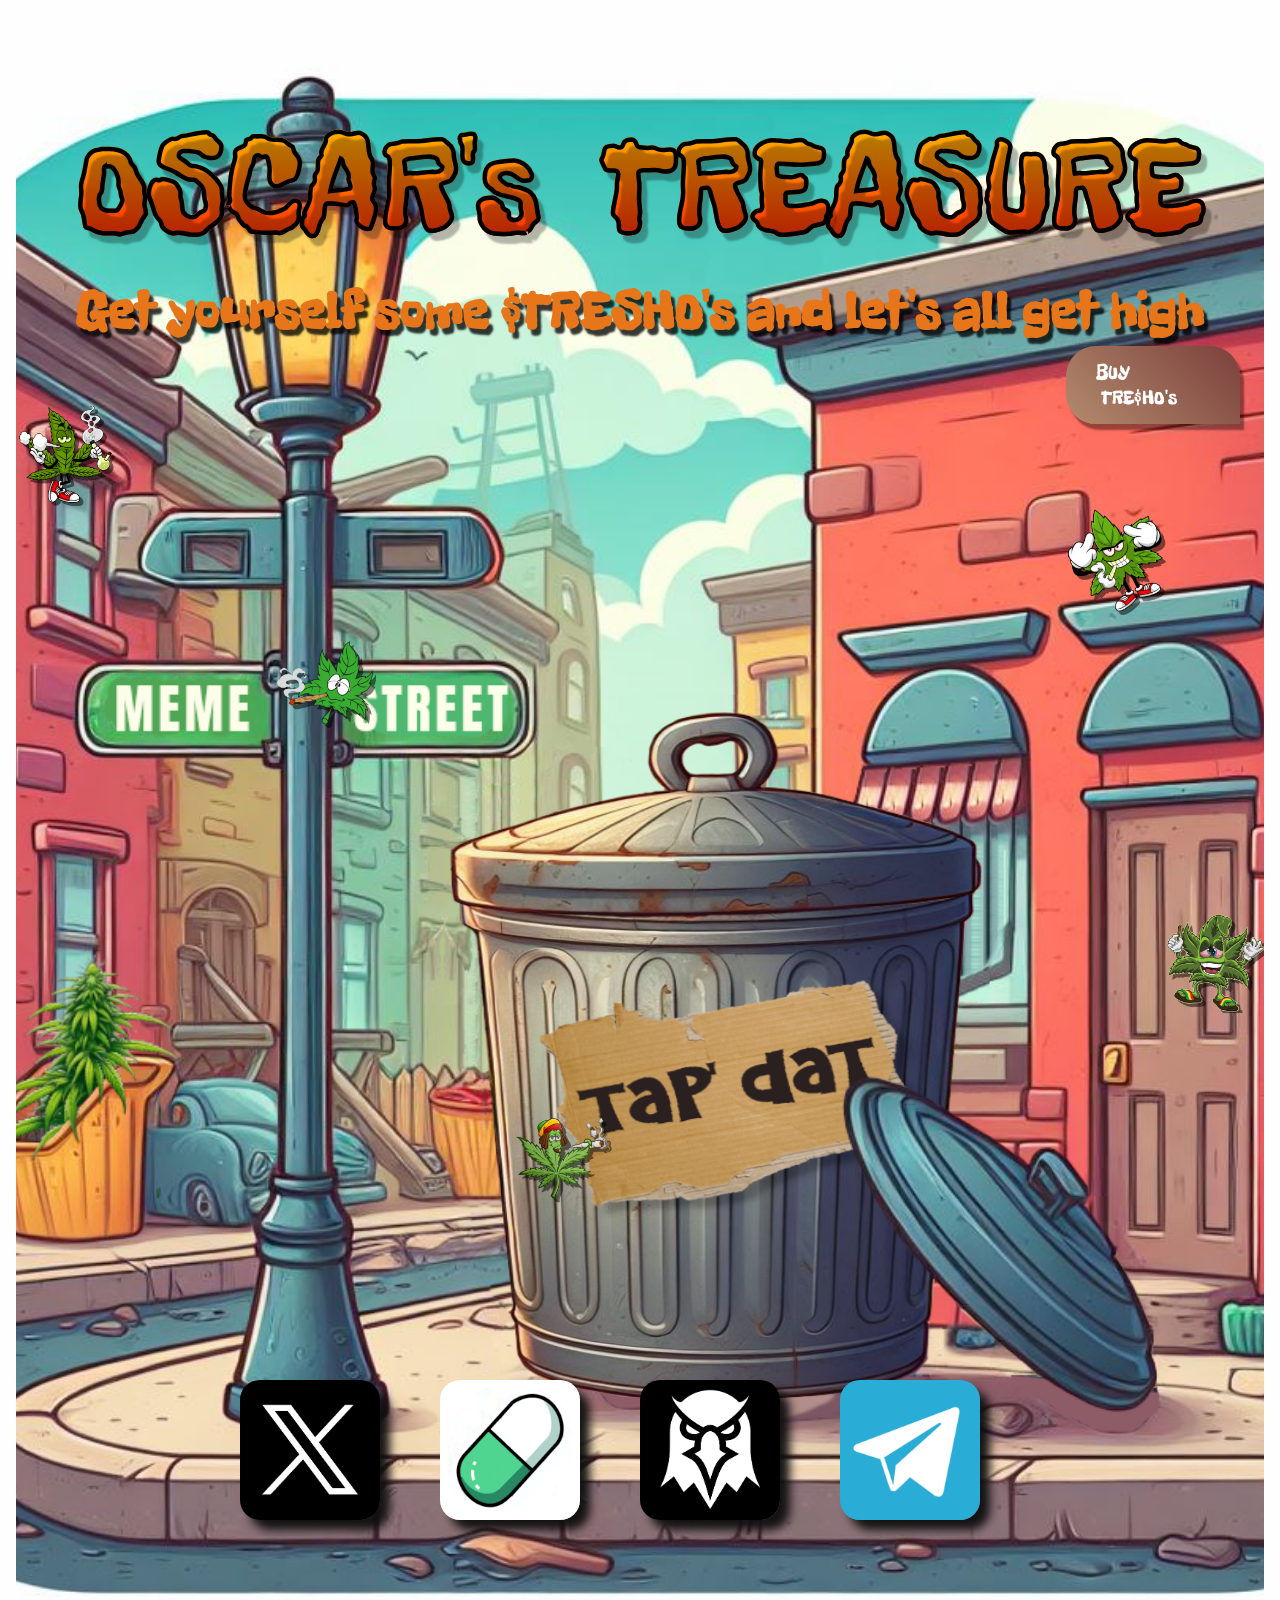
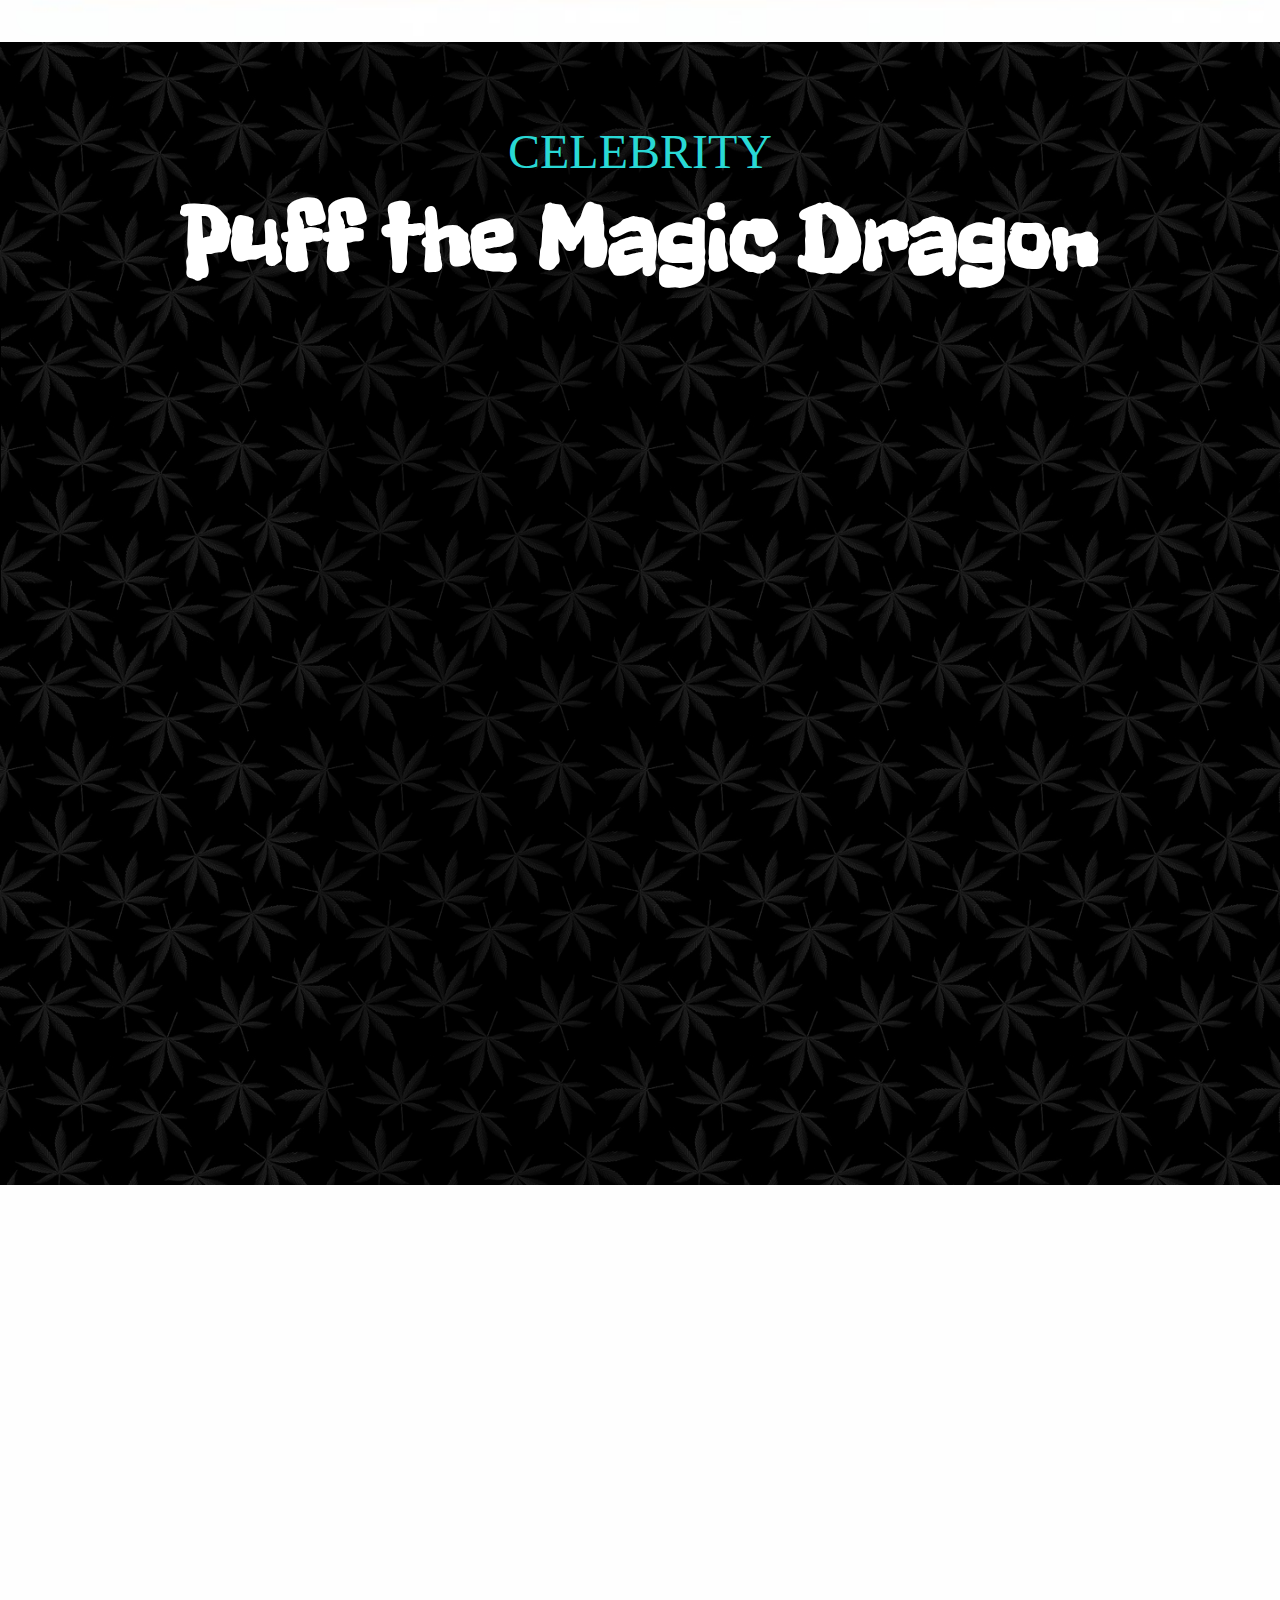
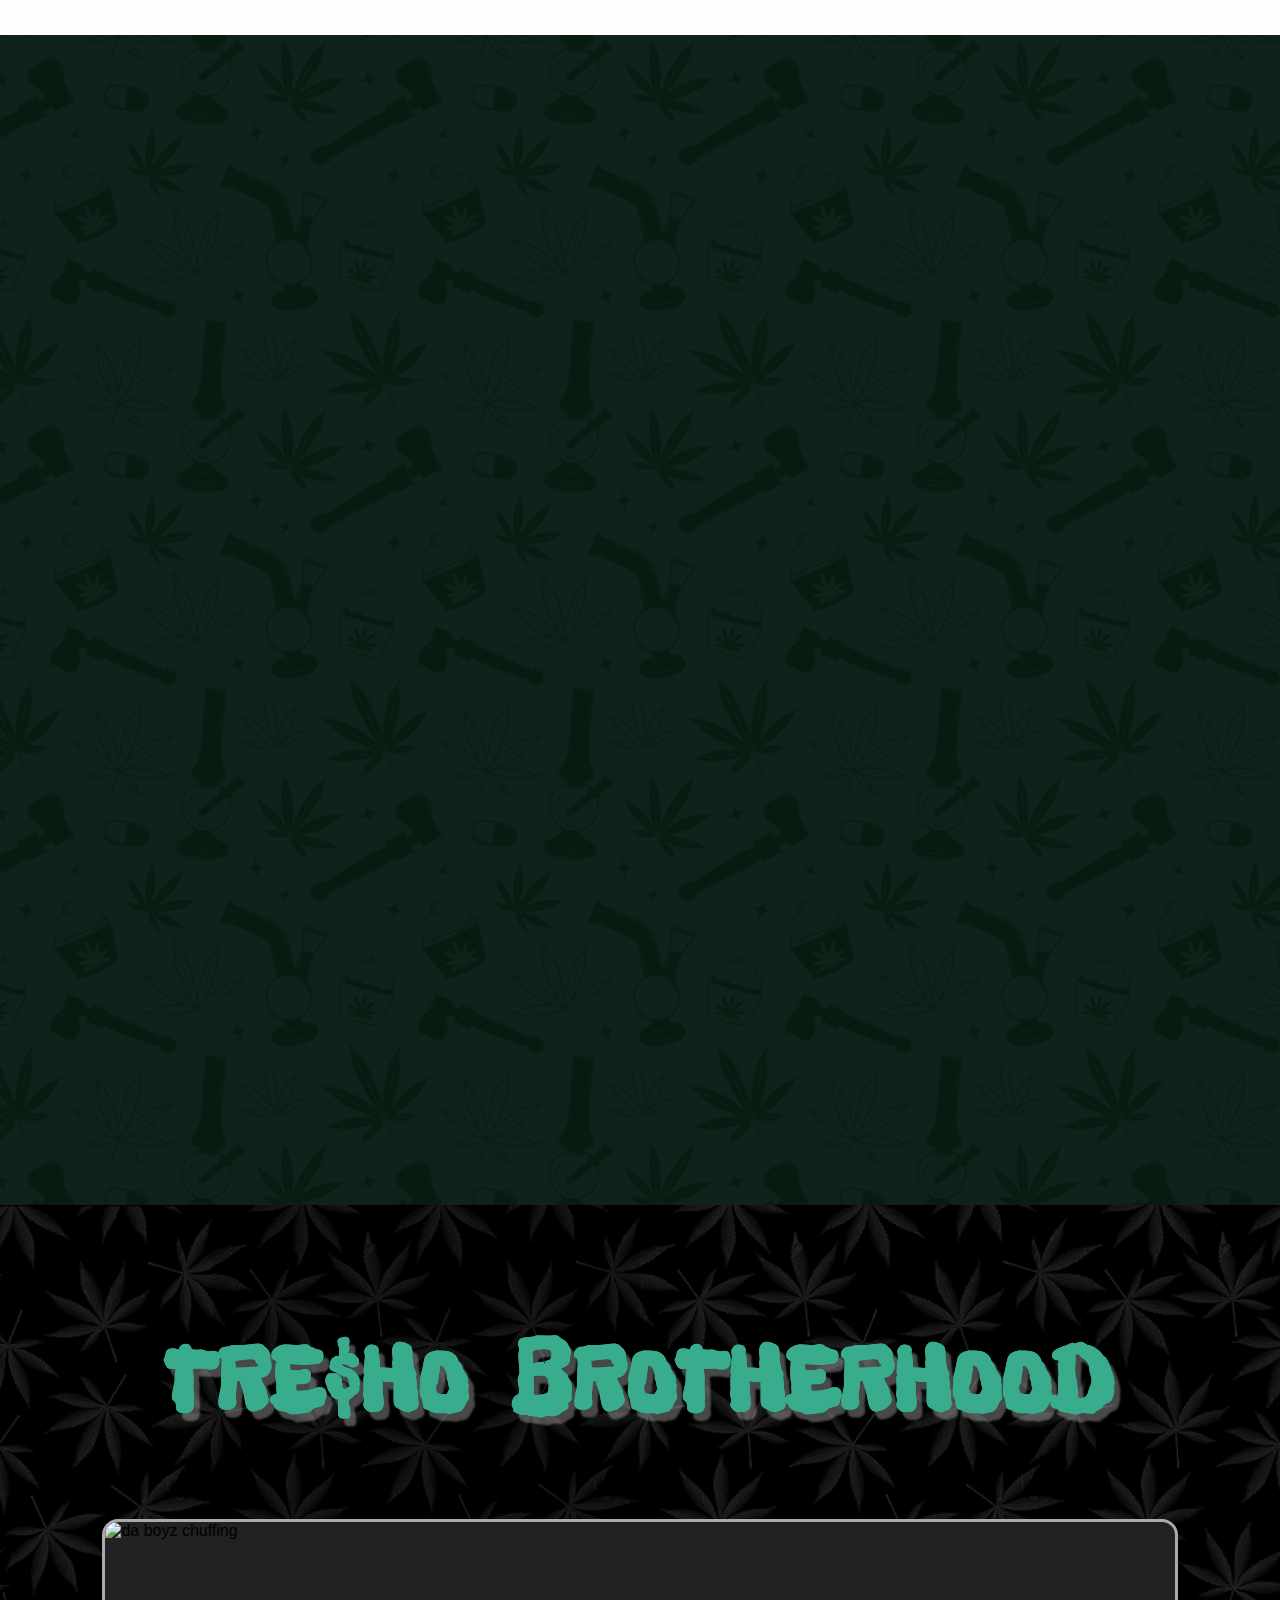
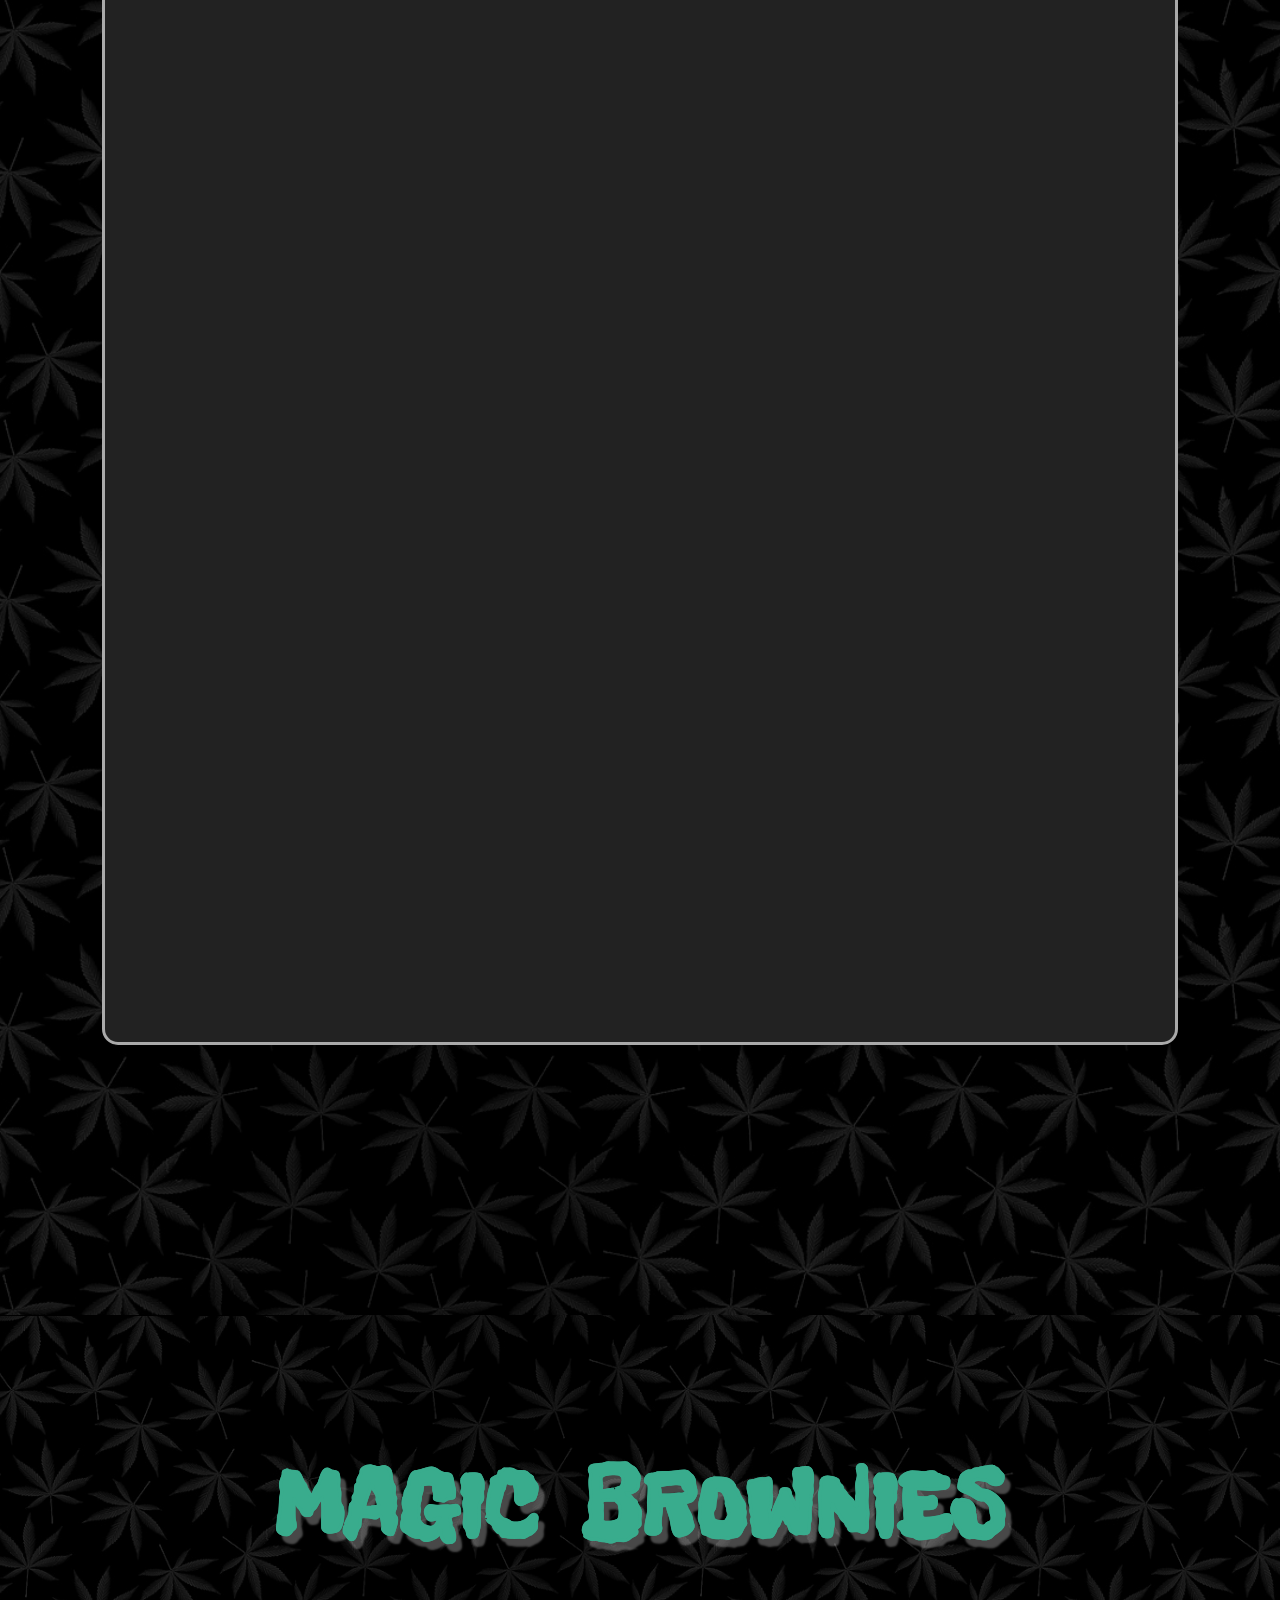
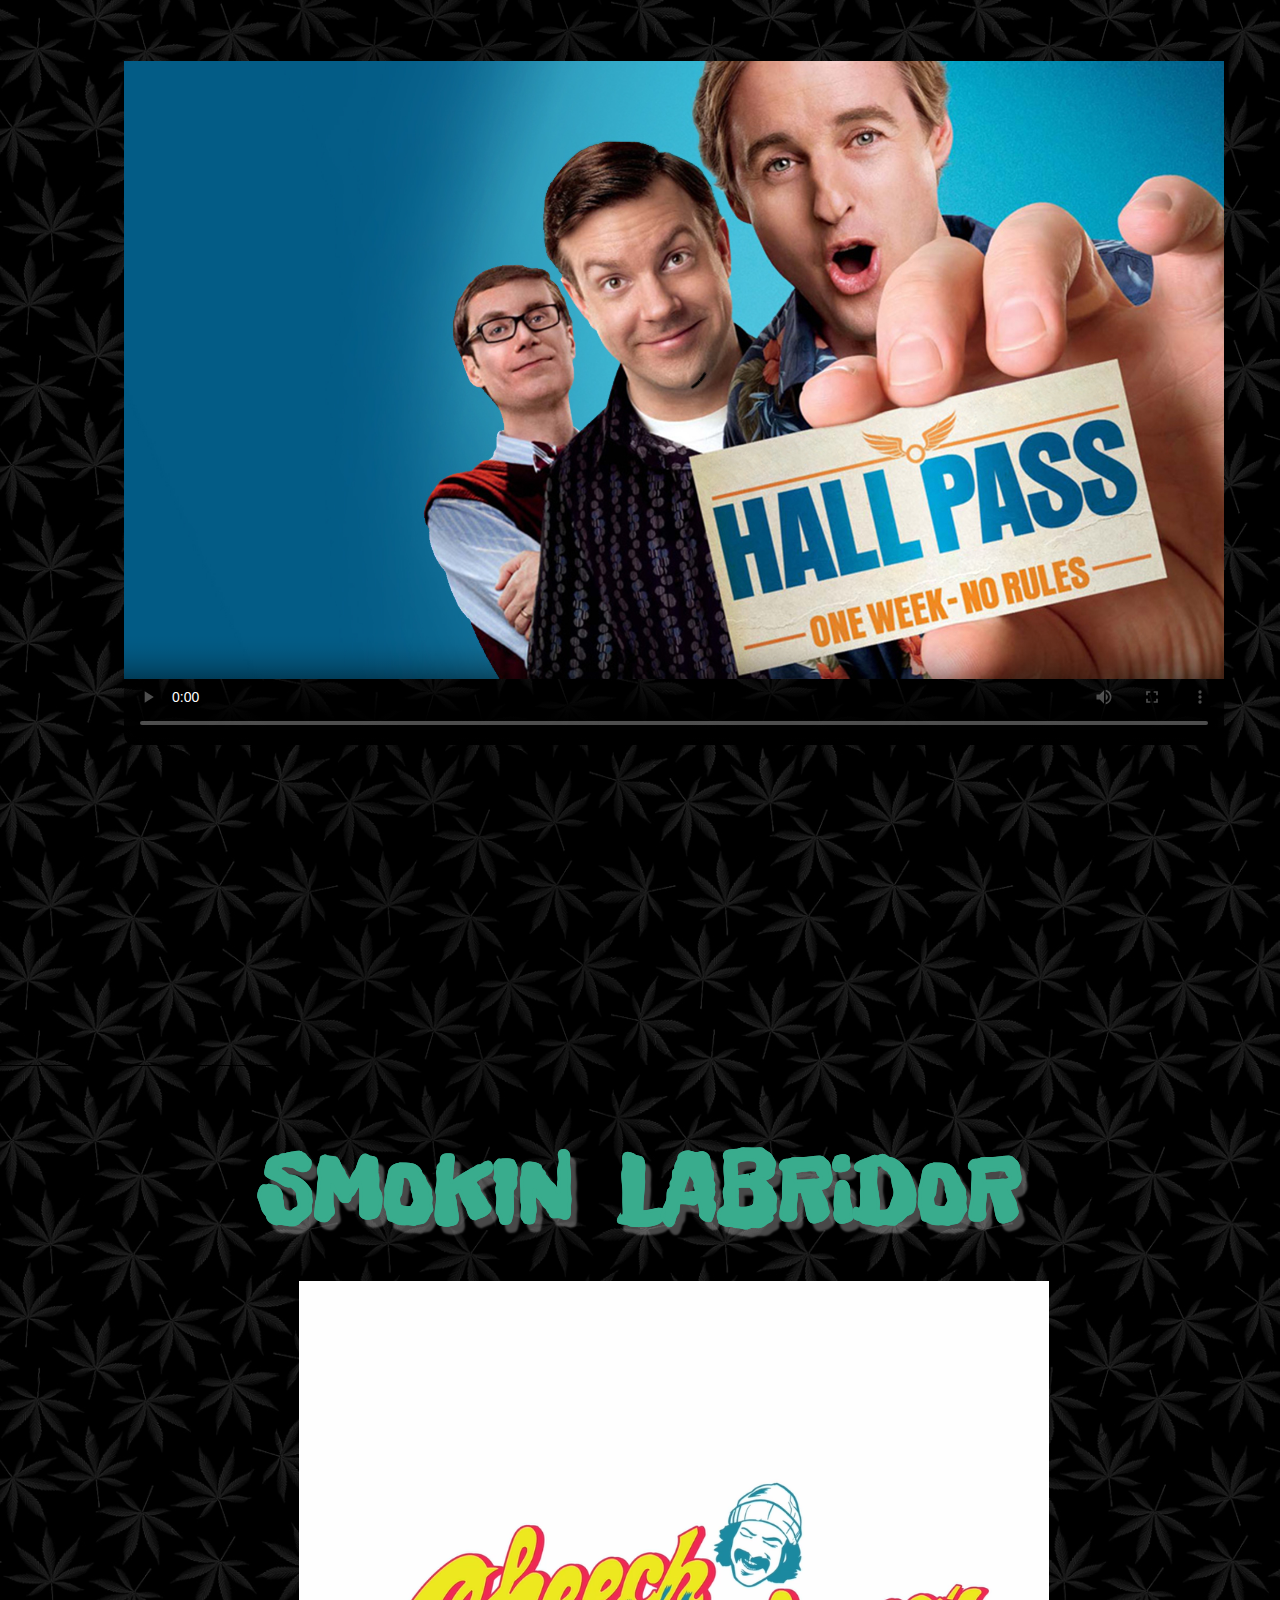
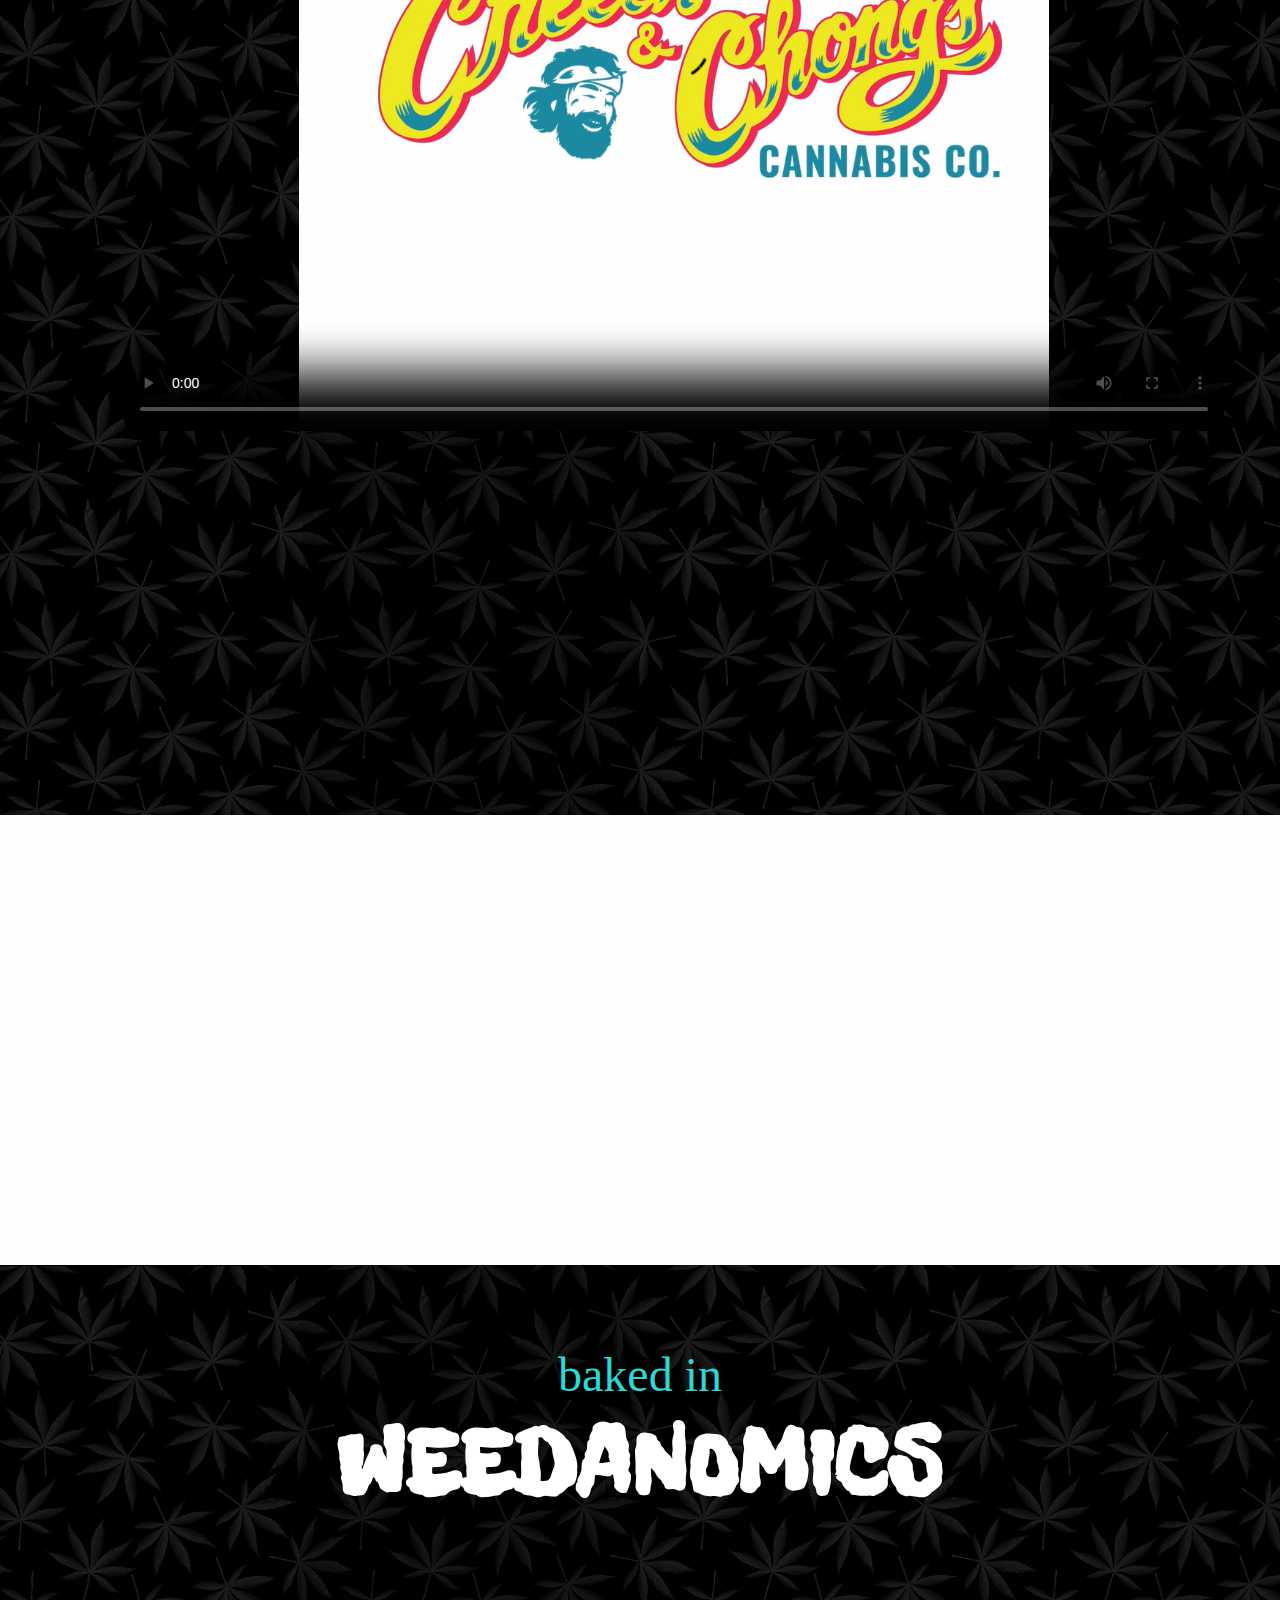
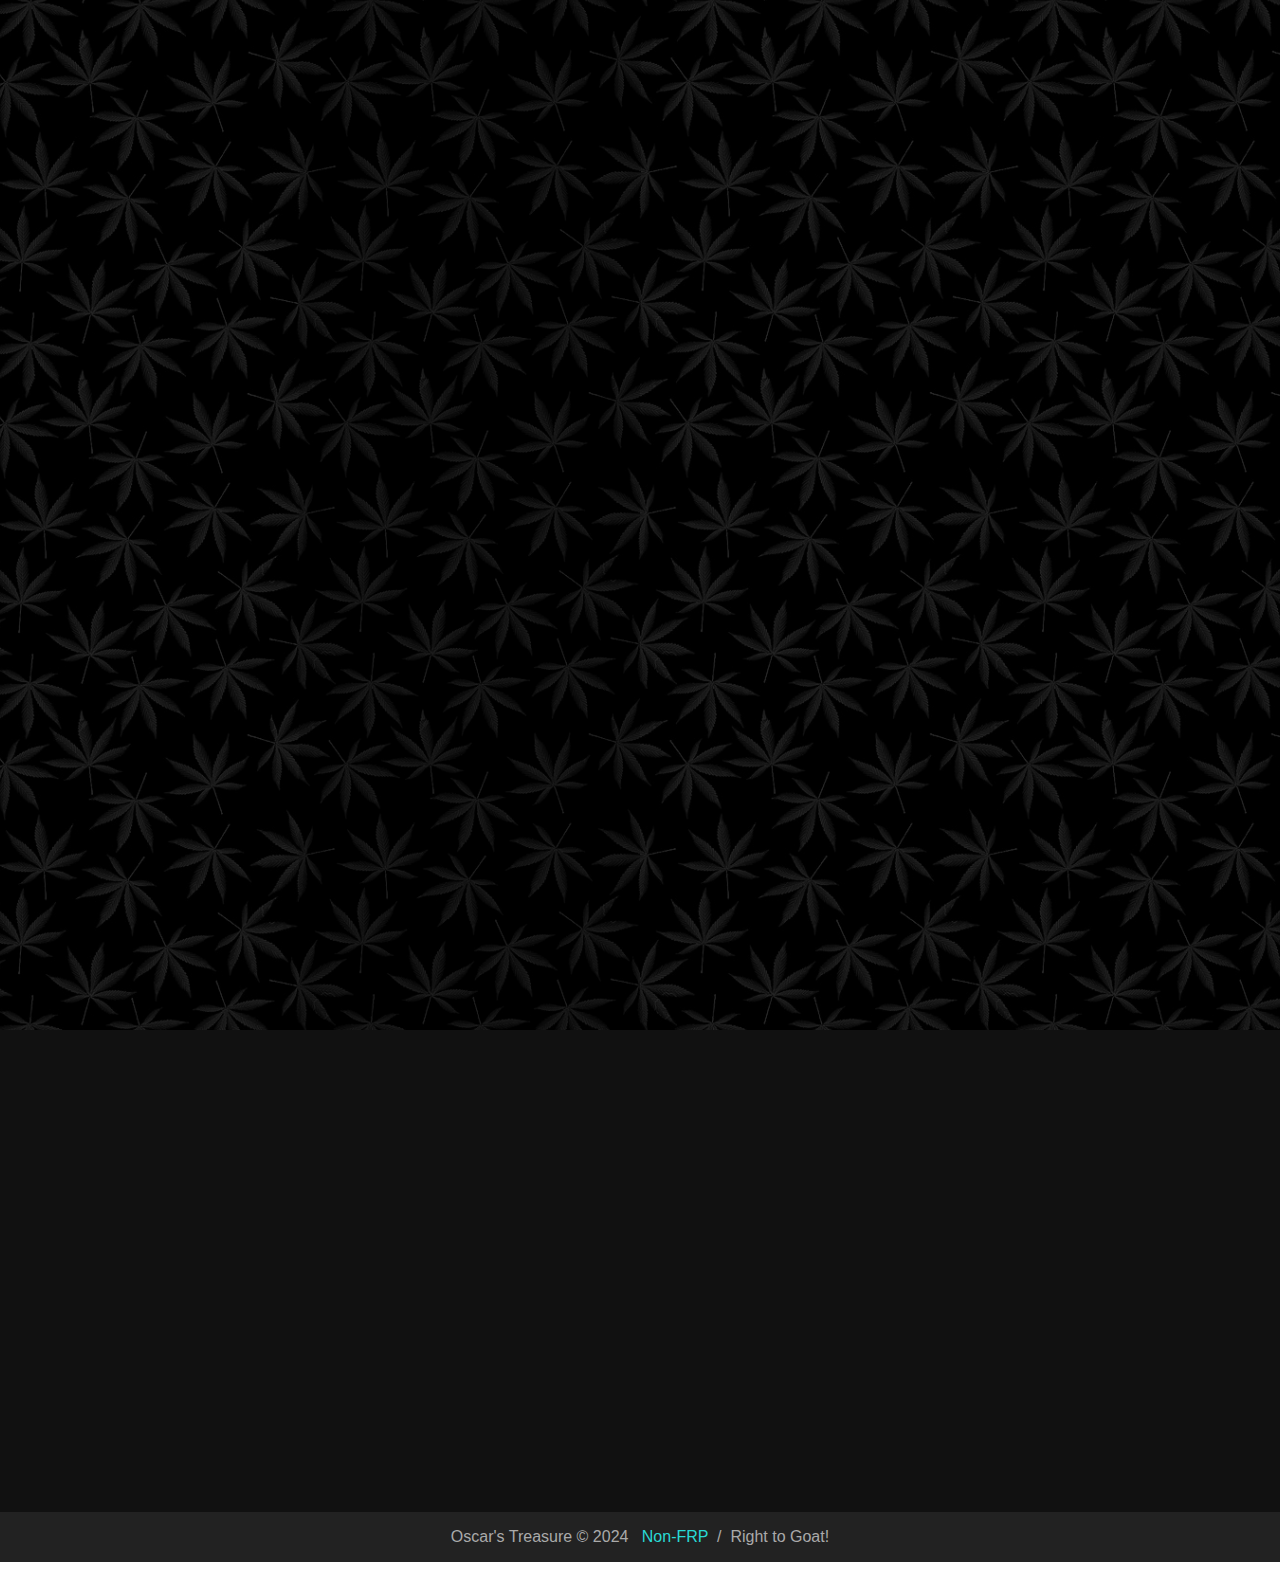
==== commit bbbd5905: "Update index.html" ====
--- a/index.html
+++ b/index.html
@@ -3,7 +3,7 @@
 <head>
     <meta charset="UTF-8">
     <meta name="viewport" content="width=device-width, initial-scale=1.0">
-    <meta name="apple-mobile-web-app-capable" content="yes" />
+    <meta name="apple-mobile-web-app-capable" content="yes"/>
 
     <title>OSCARs TREASURE</title>
 
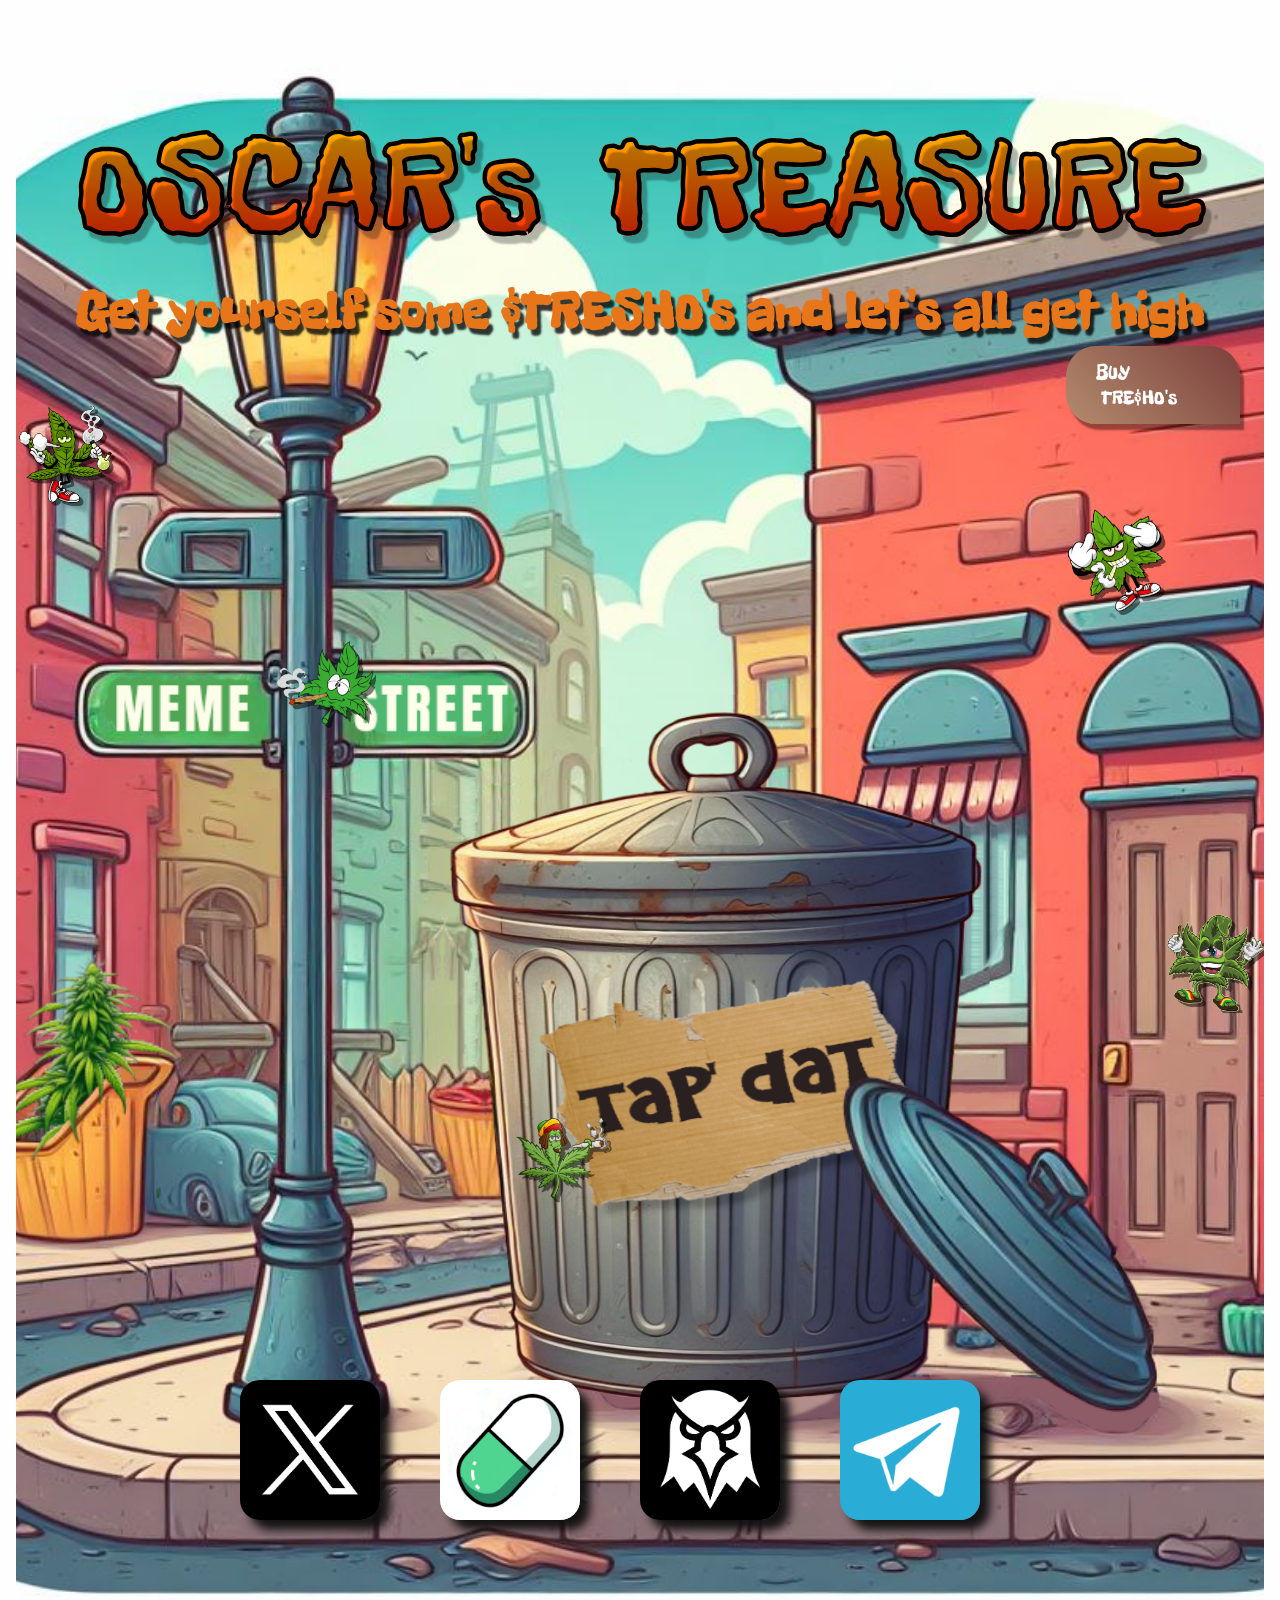
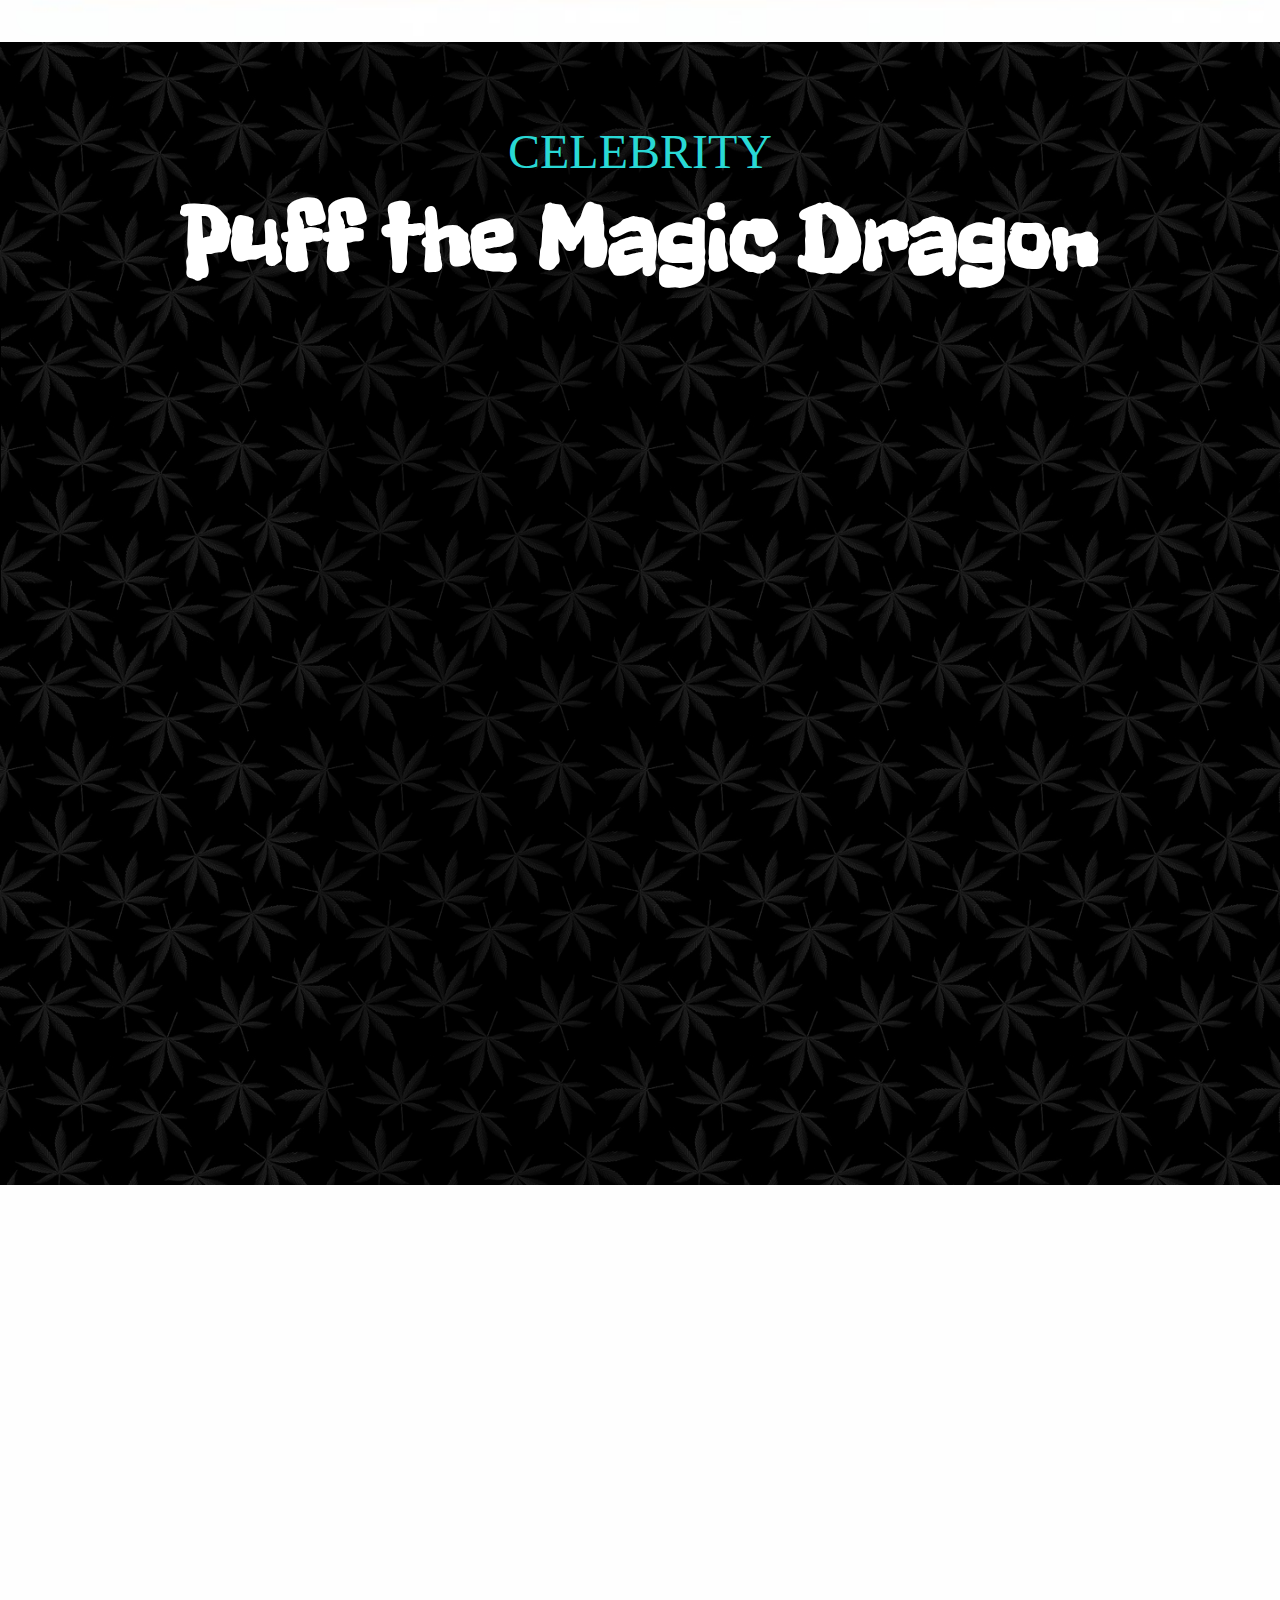
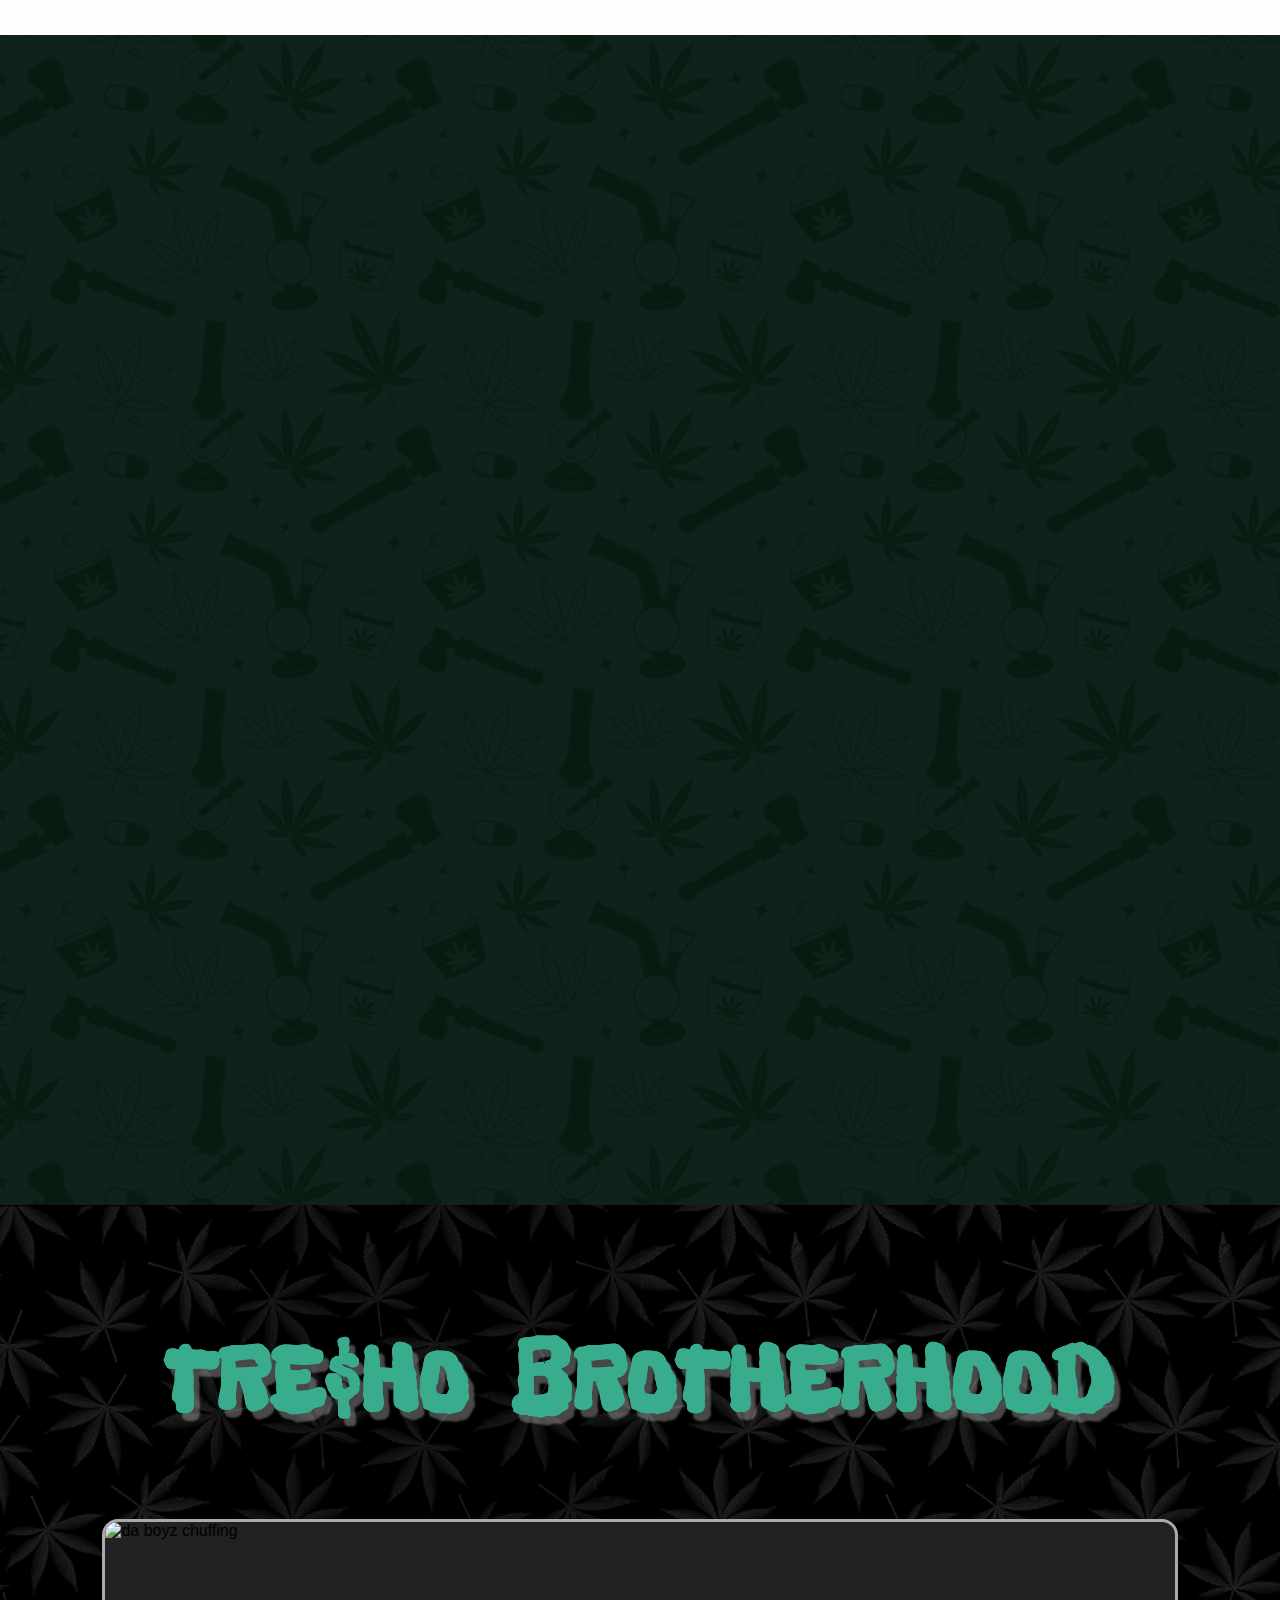
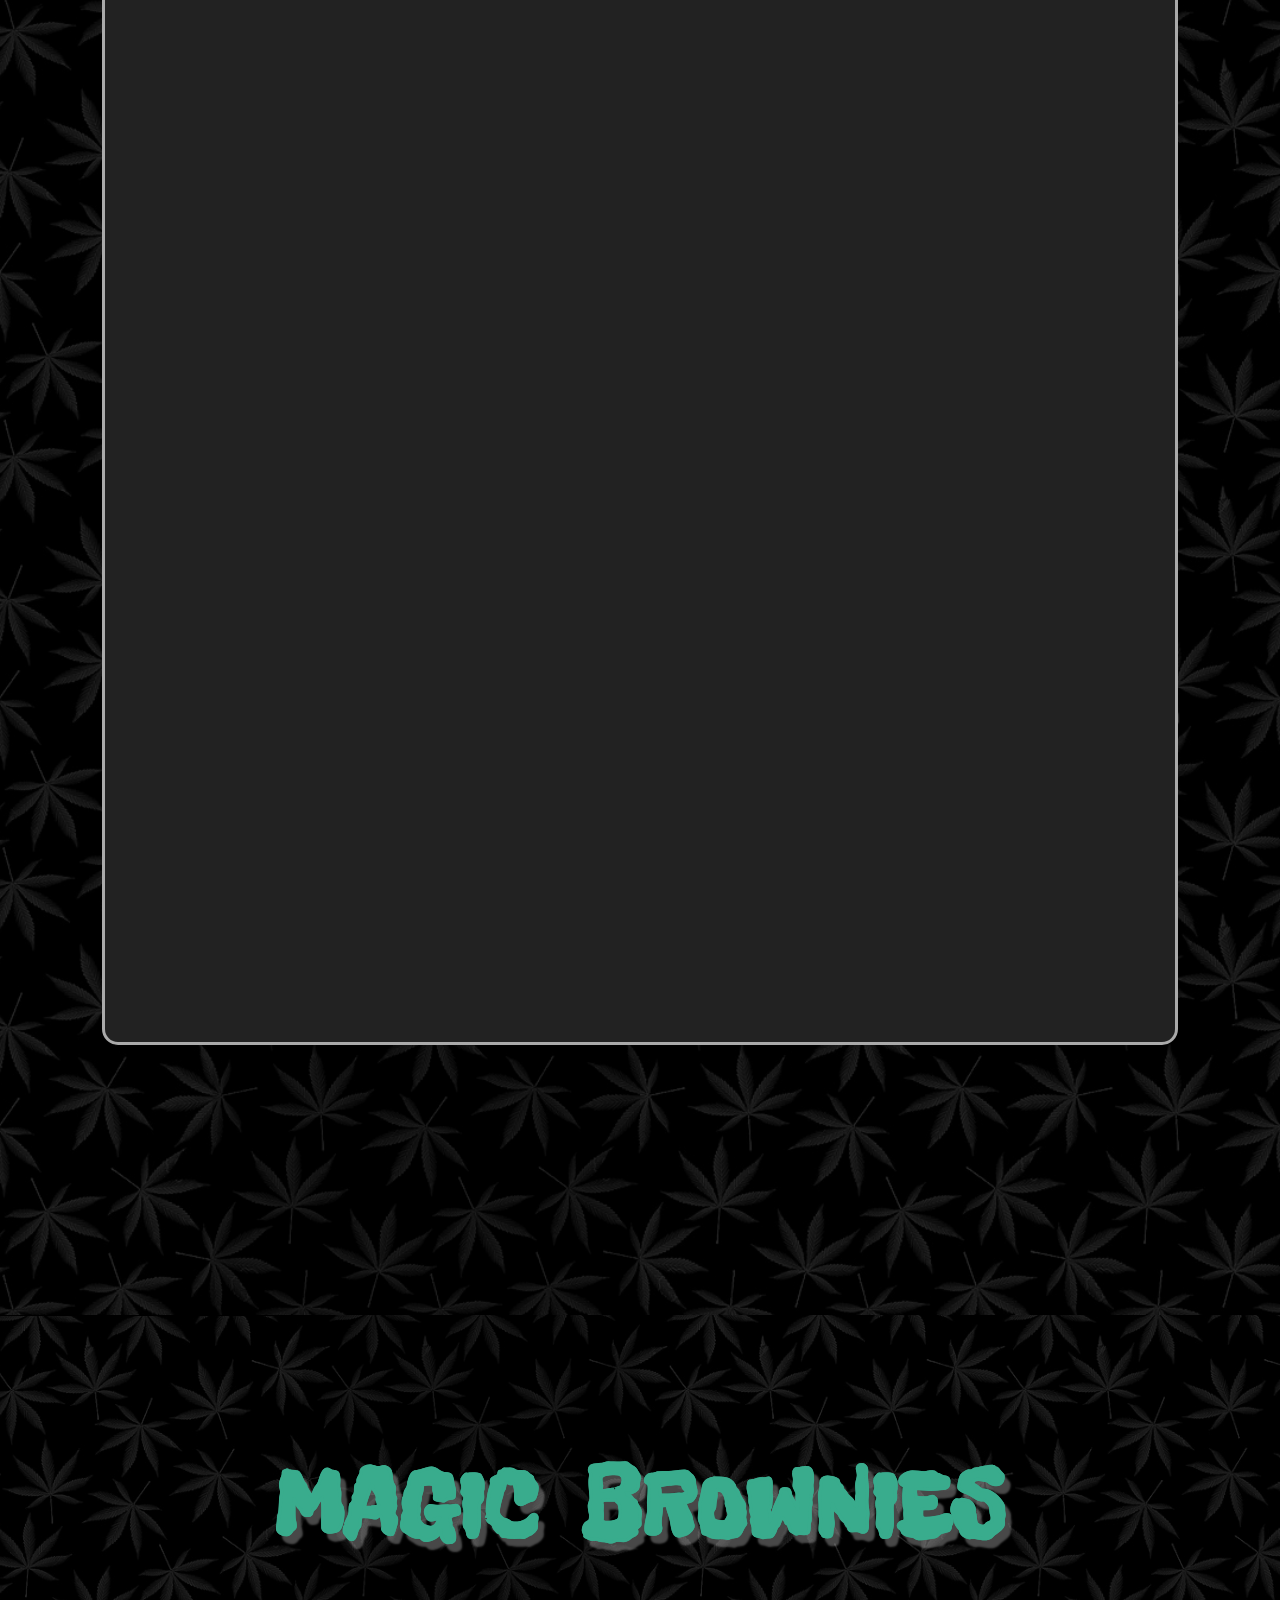
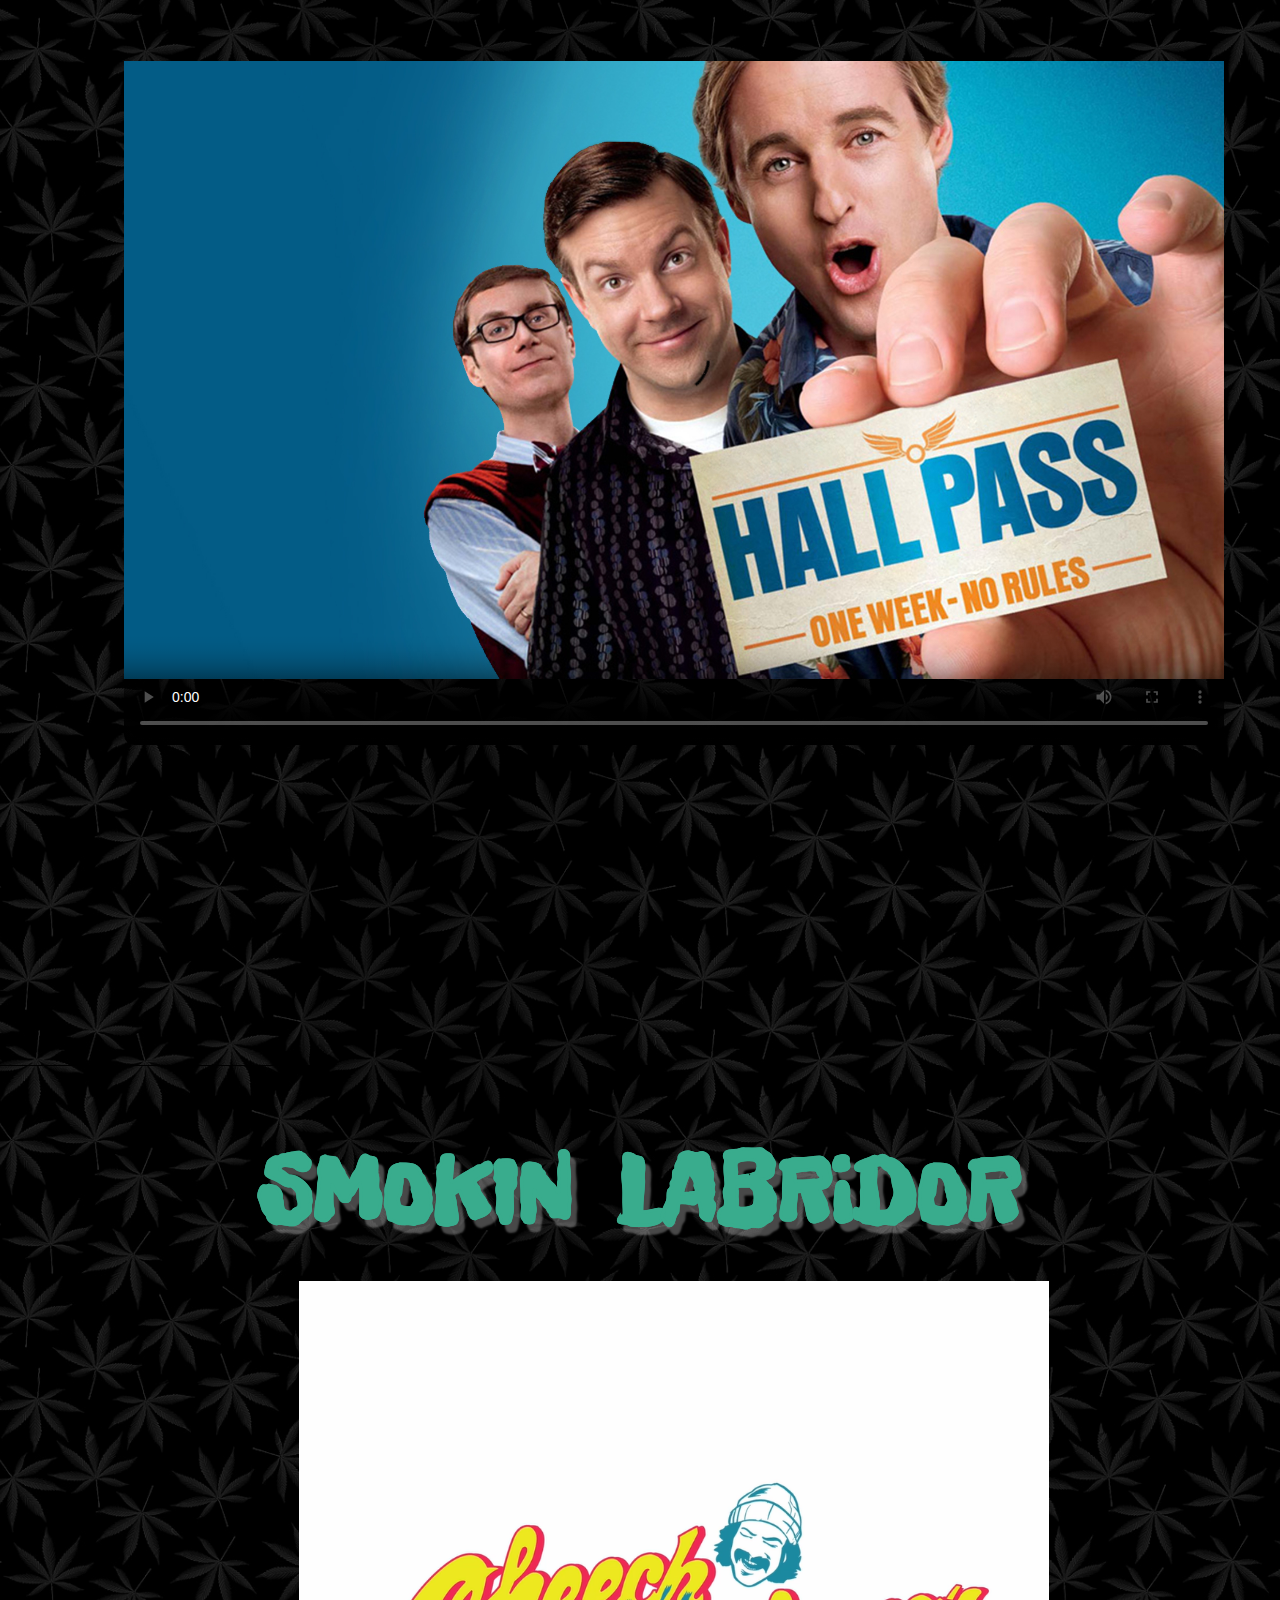
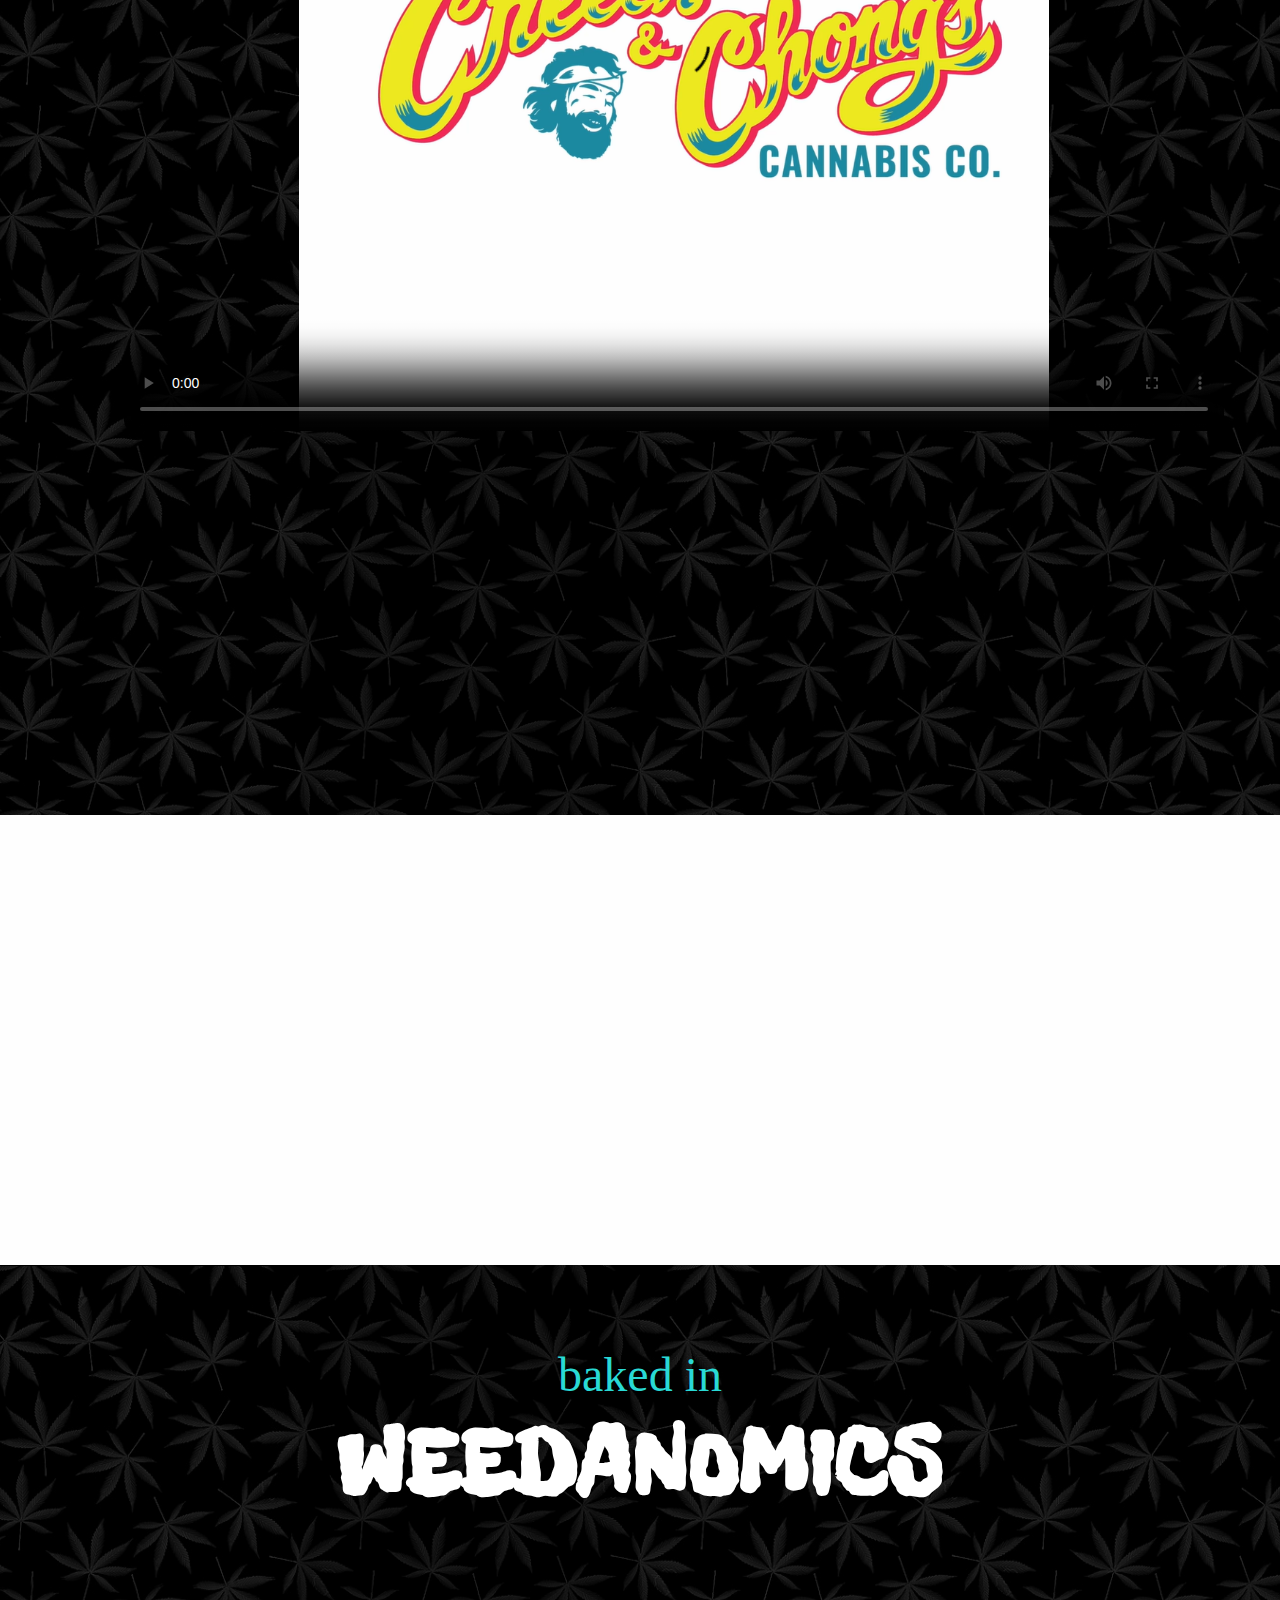
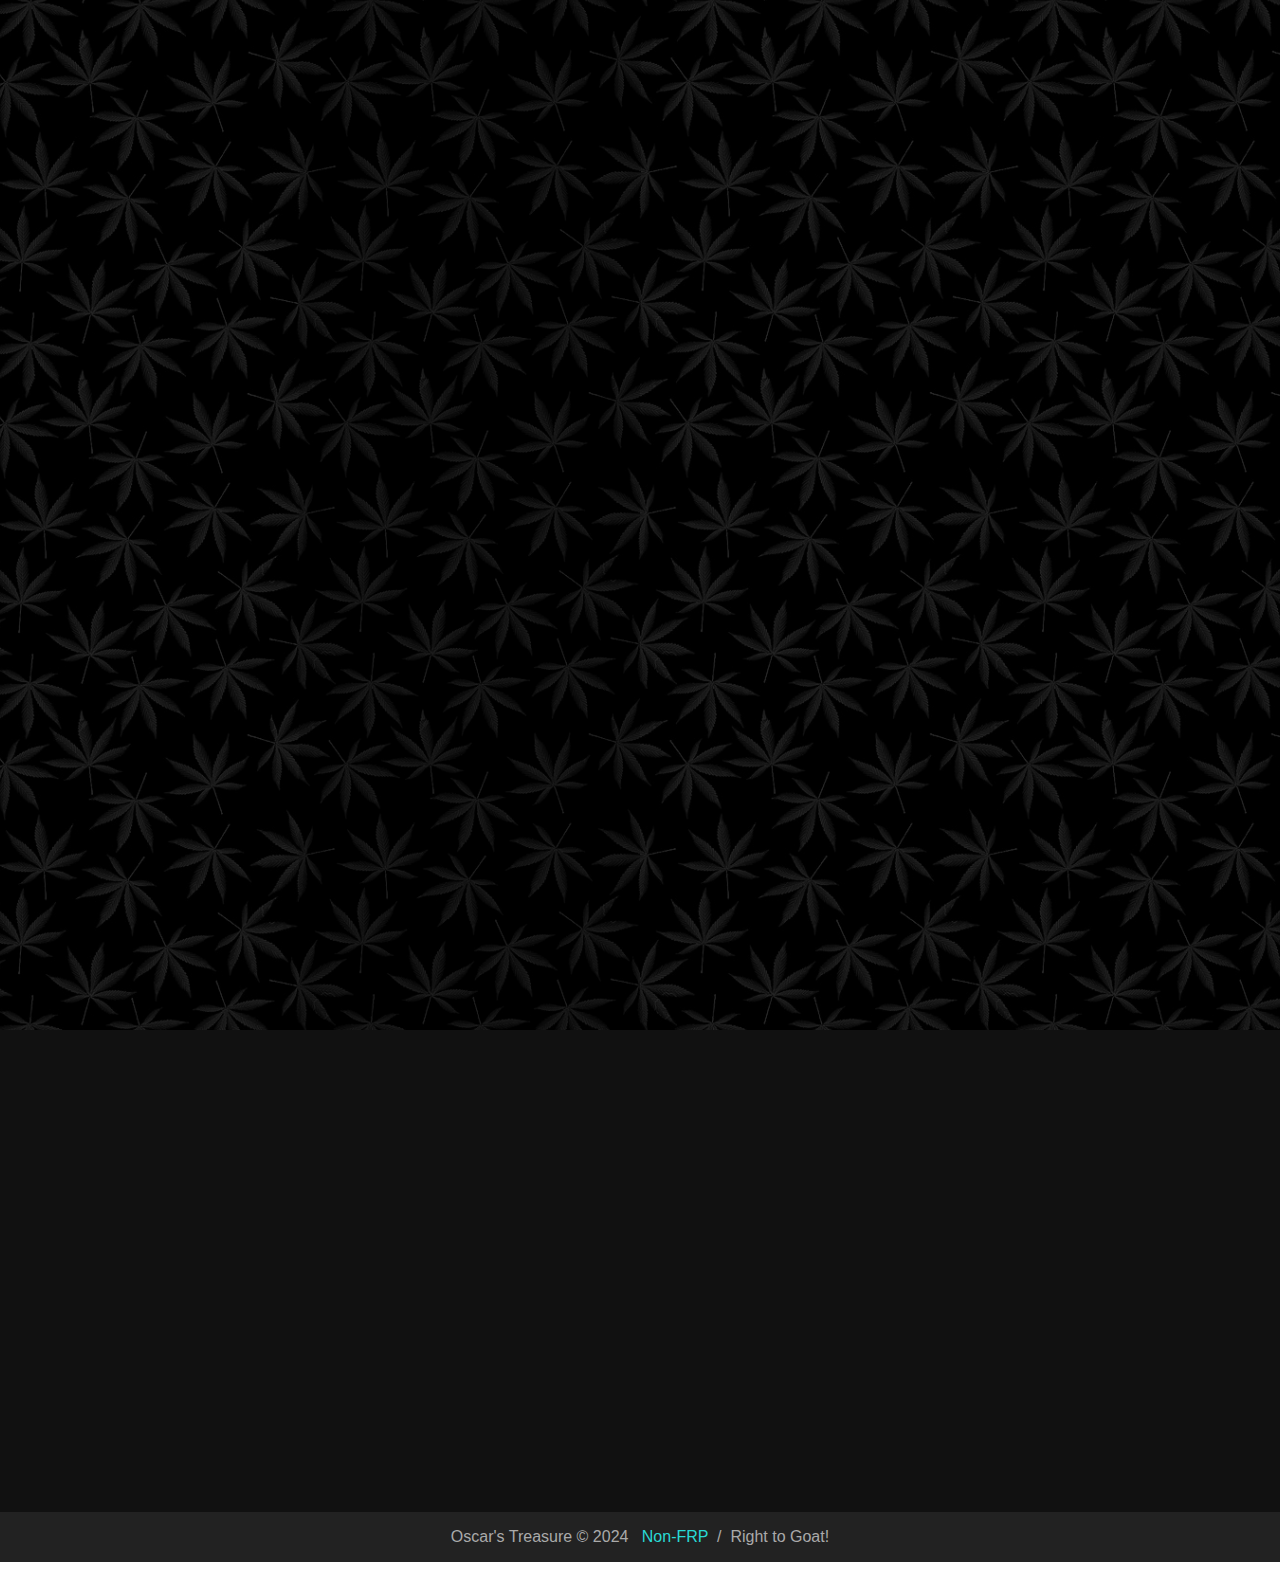
==== commit d96f9951: "Update index.html" ====
--- a/index.html
+++ b/index.html
@@ -95,7 +95,7 @@
     </div> 
         <div class="cotags">
             <ul>
-<!--twitter---> <li><a href="https://twitter.com/tdoidsol" target="_blank"><img src="images/CTAGX.png" class="logo"></a></li>
+<!--twitter---> <li><a href="https://x.com/TRESHOs_on_Sol" target="_blank"><img src="images/CTAGX.png" class="logo"></a></li>
 <!--Pump------> <li><a href="#" target="_blank"><img src="images/CTAGPump.png" class="logo"></a></li>
 <!--Dex-------> <li><a href="#" target="_blank"><img src="images/CTAGDex.png" class="logo"></a></li>
 <!--Telgram---> <li><a href="#" target="_blank"><img src="images/CTAGTele.png" class="logo"></a></li>
--- a/style.css
+++ b/style.css
@@ -1,5 +1,6 @@
 
 *{margin: 0;padding: 0;box-sizing: border-box;text-decoration: none;border: none;outline: none;scroll-behavior: smooth;font-family: 'Poppins', sans-serif;} 
+html {height: -webkit-fill-available;}
 @font-face {font-family: TT Rounds Neue Trial Extra Bold;src: url(fonts/TT\ Rounds\ Neue\ Trial\ ExtraBold.ttf);font-style: normal;font-weight: 100;} 
 .freckle-face-regular {font-family: "Freckle Face", system-ui;font-weight: 400;font-style: normal;}
 .schoolbell-regular {font-family: "Schoolbell", cursive;font-weight: 400;font-style: normal;}  
@@ -14,7 +15,7 @@
     --bg-color: #222;
     --black-bg: rgba(17, 17, 17, 0.7);
     --border: 0.2rem solid #29d9d5;} 
-body {background-color: #fefefe;background-repeat: no-repeat;background-position: center;background-attachment: fixed;background-size: cover;min-height: 100vh;}
+body {background-color: #fefefe;background-repeat: no-repeat;background-position: center;background-attachment: fixed;background-size: cover;min-height: 100vh;height: -webkit-fill-available;}
 /*LandingPage*/
 .wrapper-main {width: 100%;margin: 0 auto;} 
 section.sec2 {padding: 1rem;}
@@ -480,4 +481,4 @@
 .item {width: 65px;height: 65px;}
 .vid_set1 {height: 35vh;}
 .vid_set2 {height: 40vh;}
-.services-box video {height: 200px;width: 265px;}}+.services-box video {height: 200px;width: 265px;}}
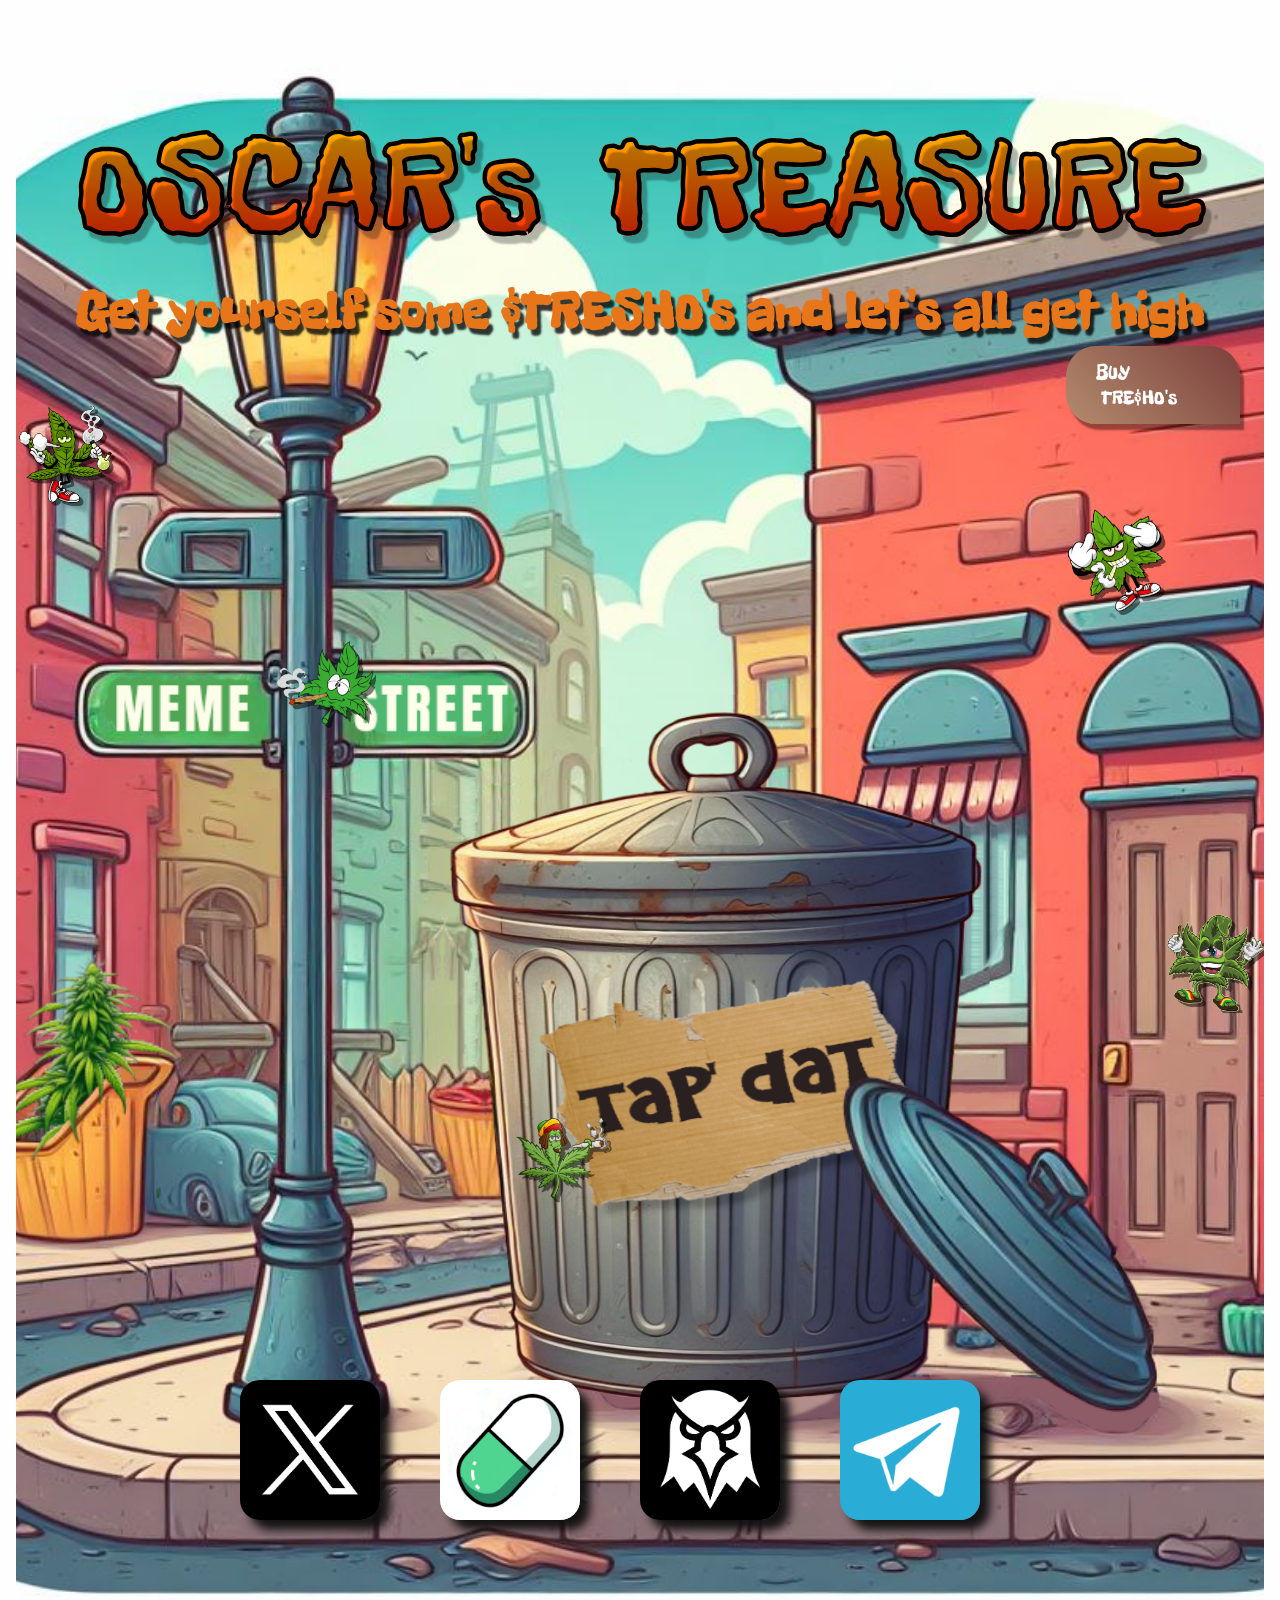
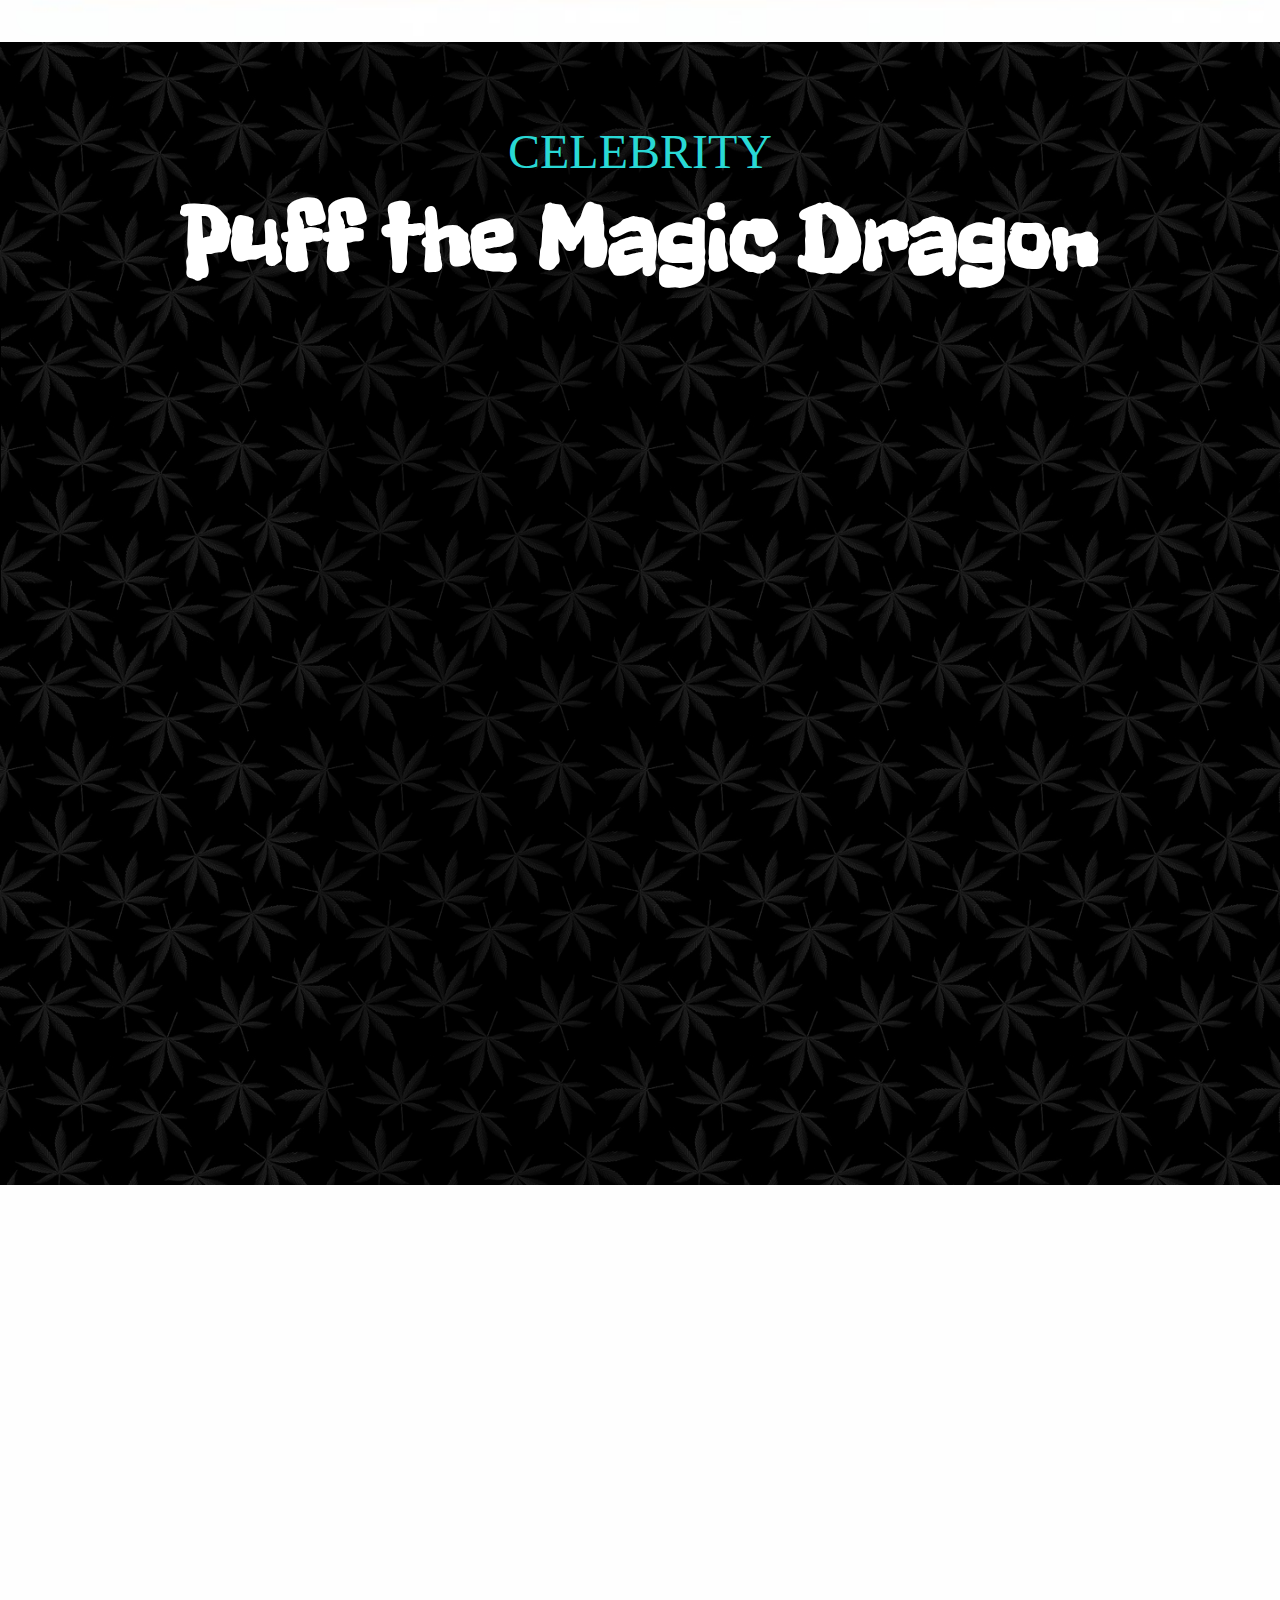
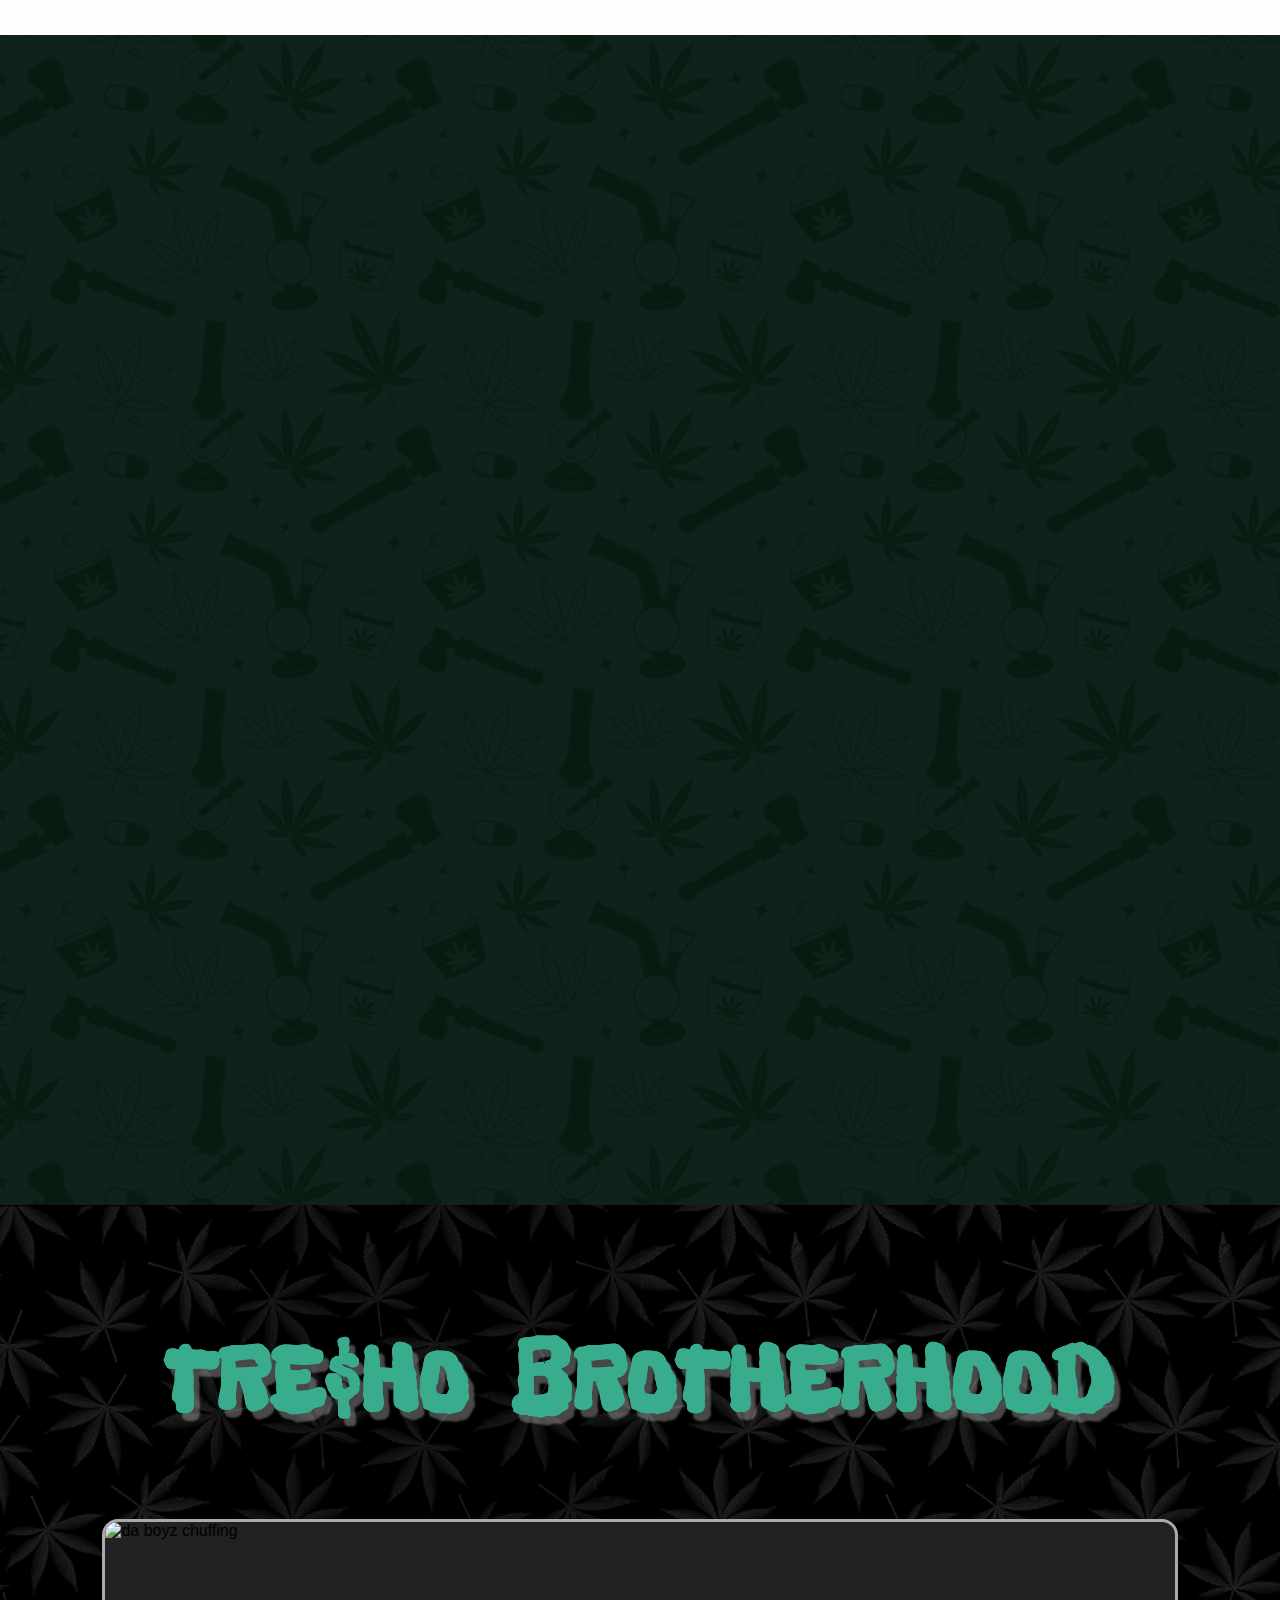
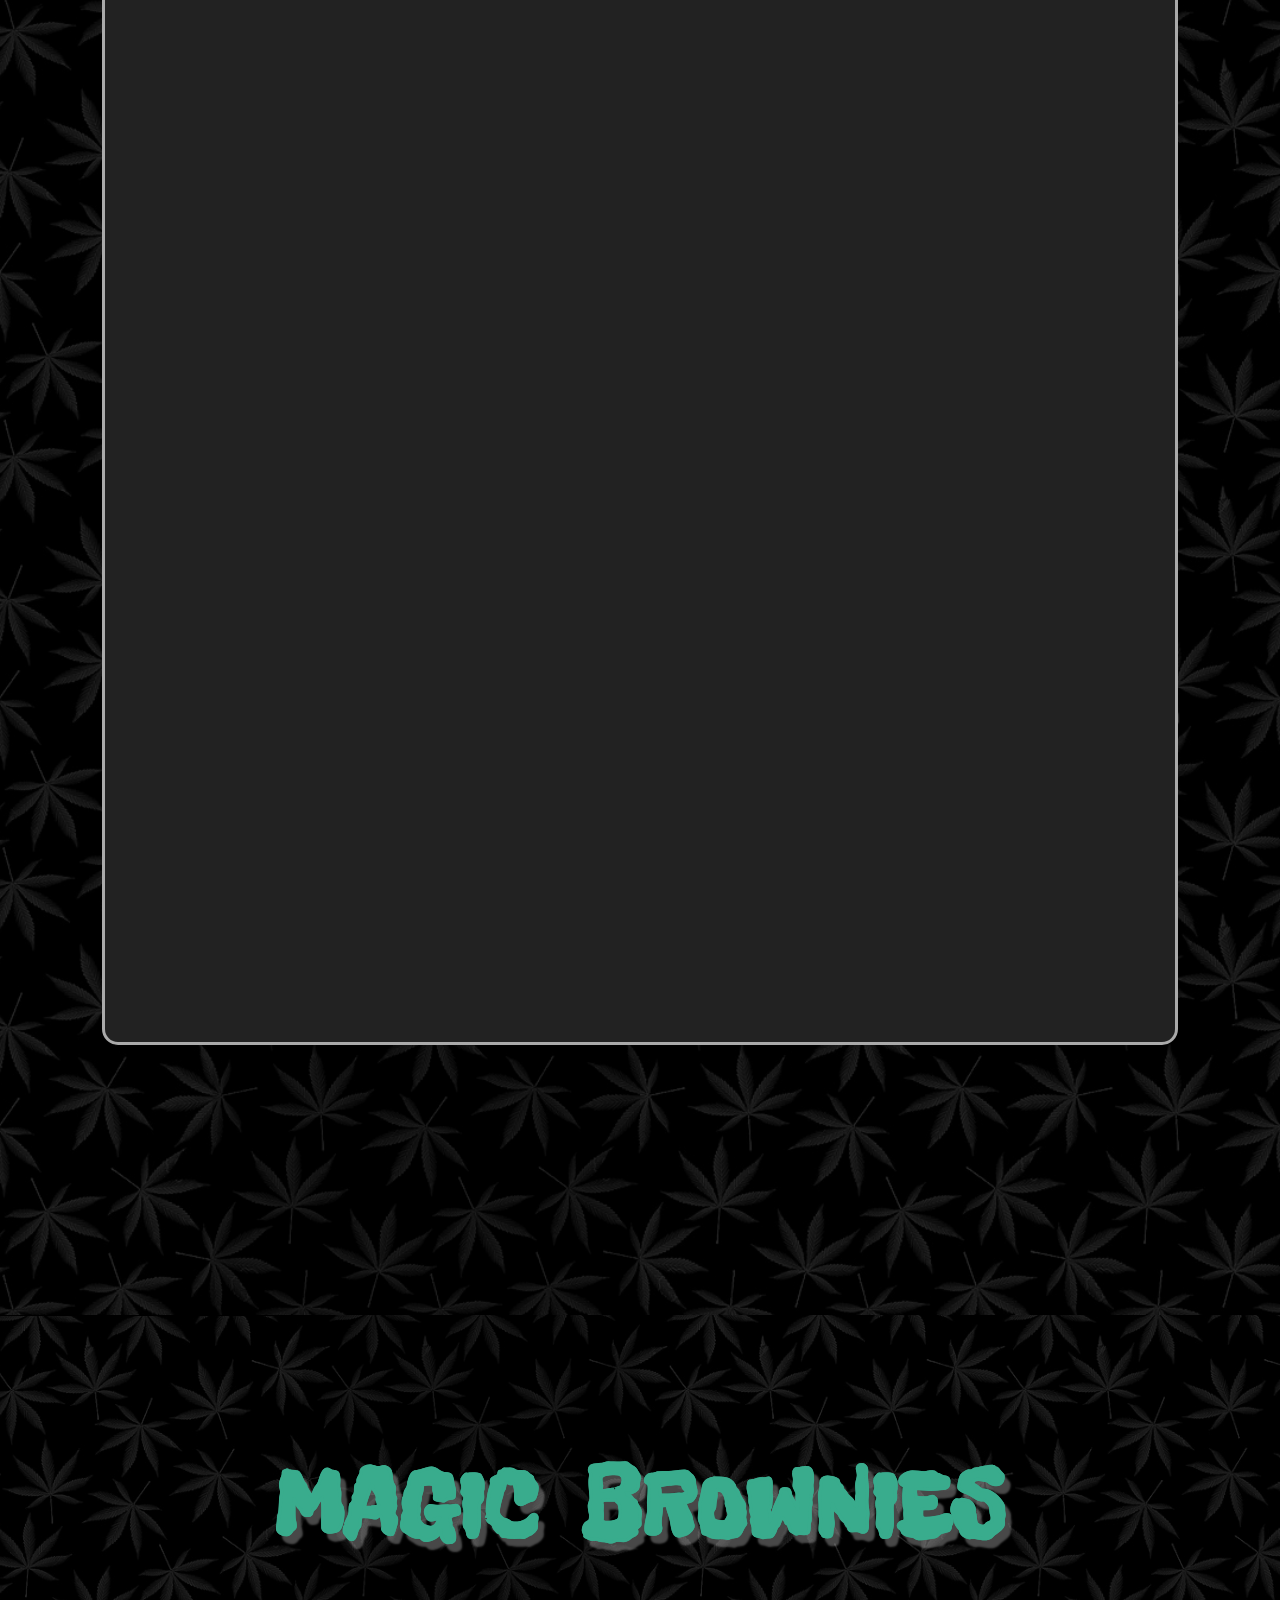
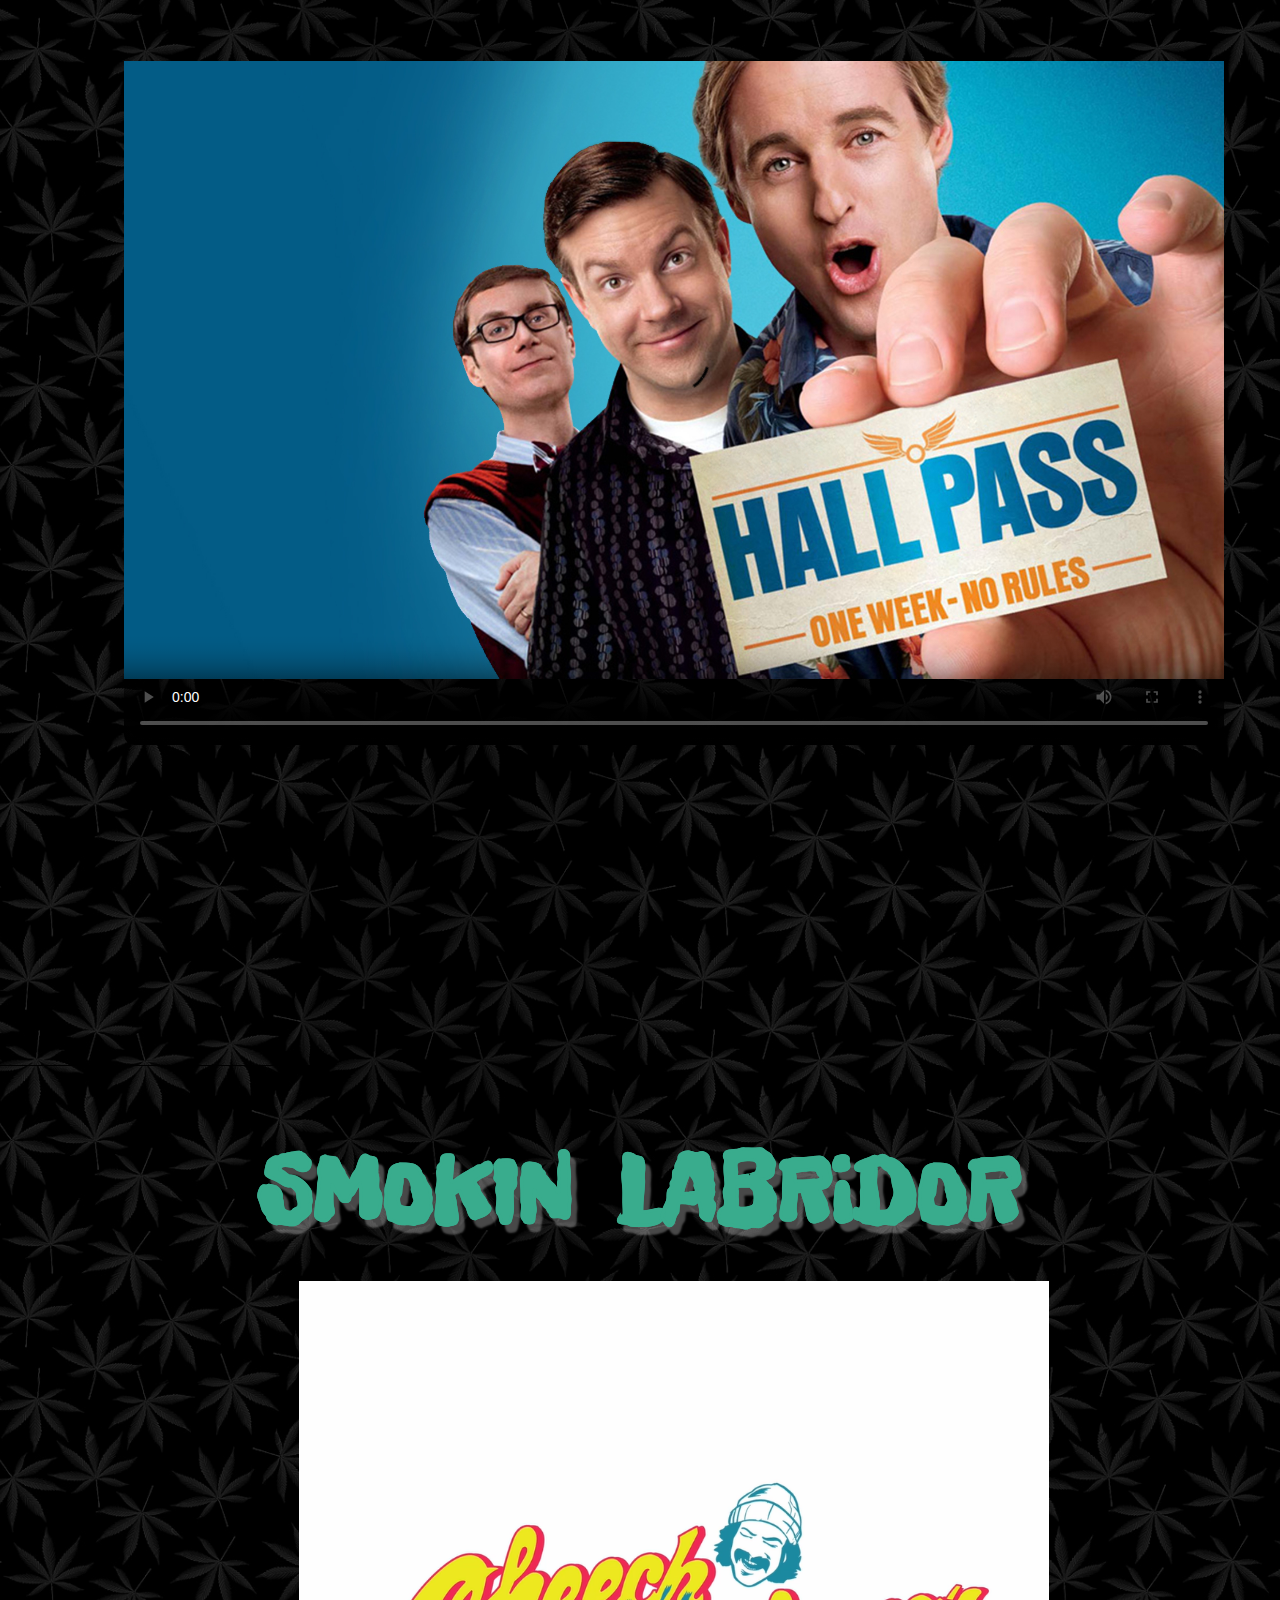
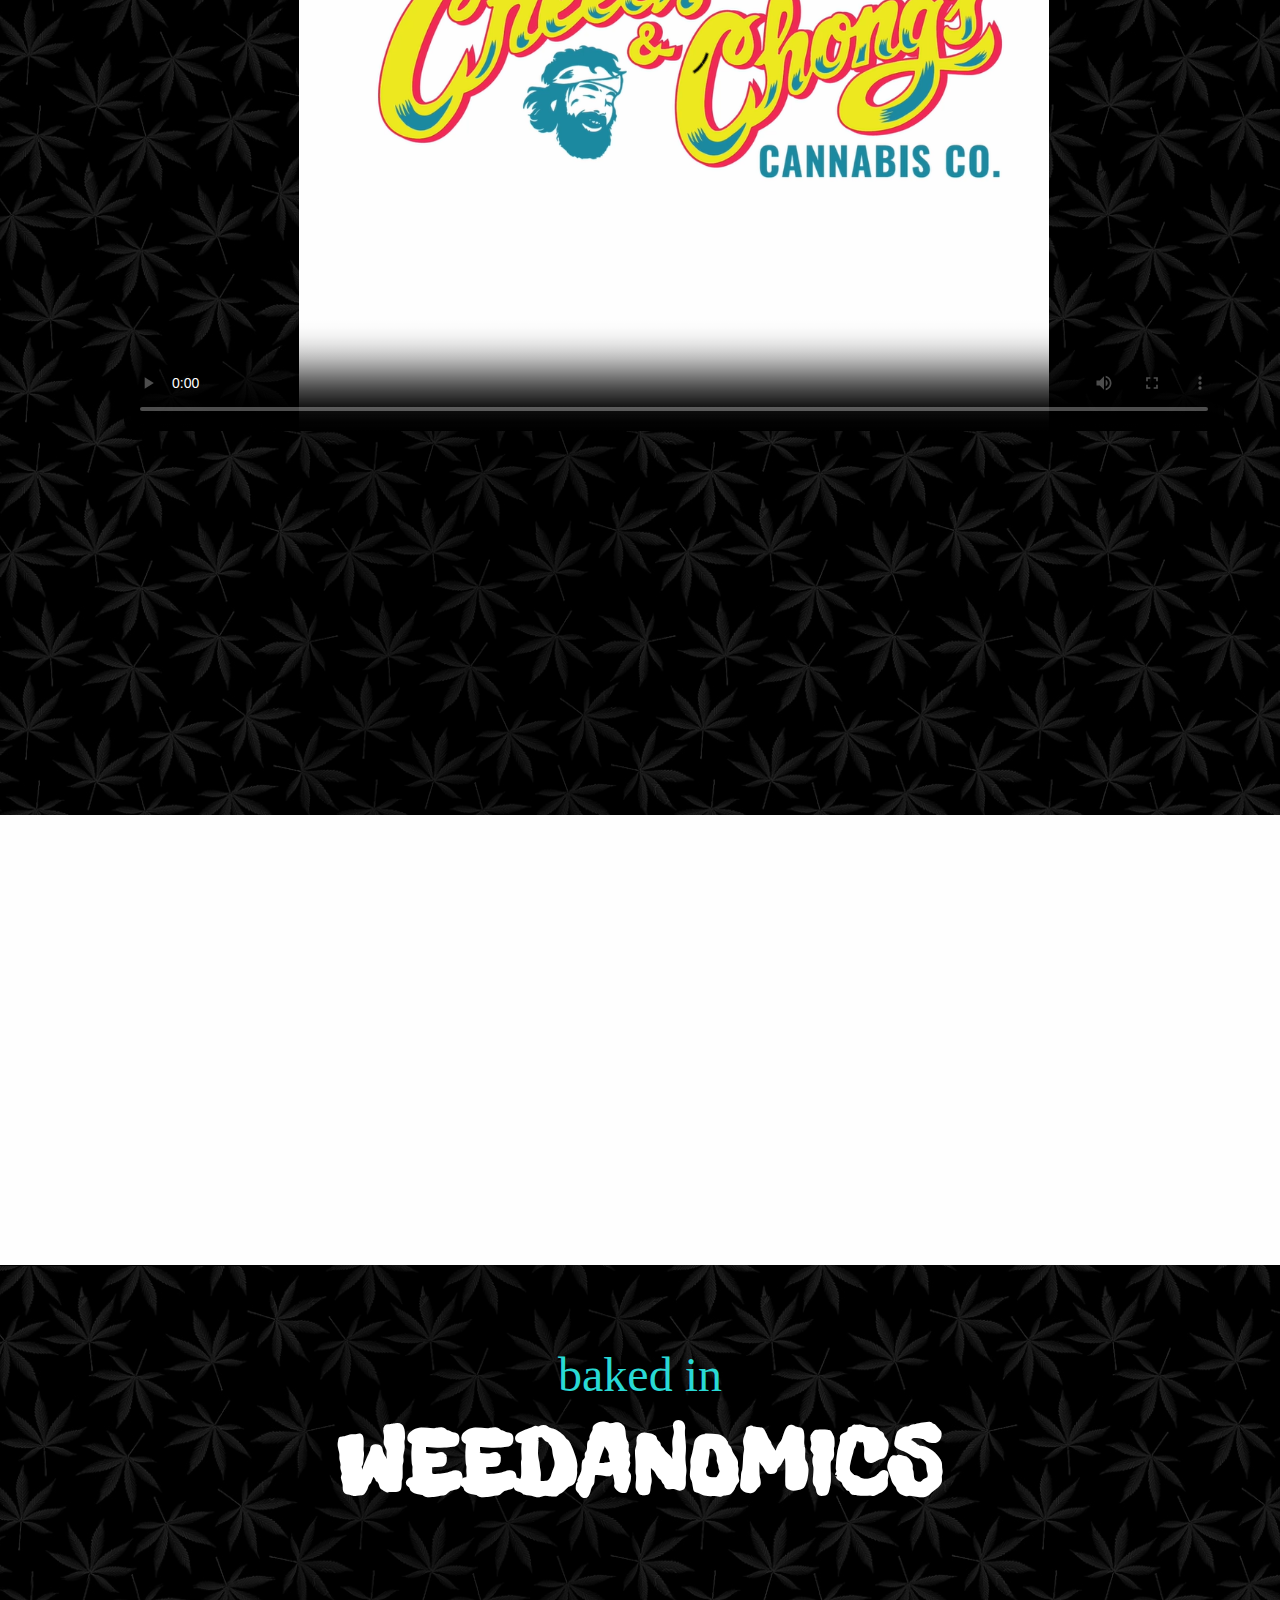
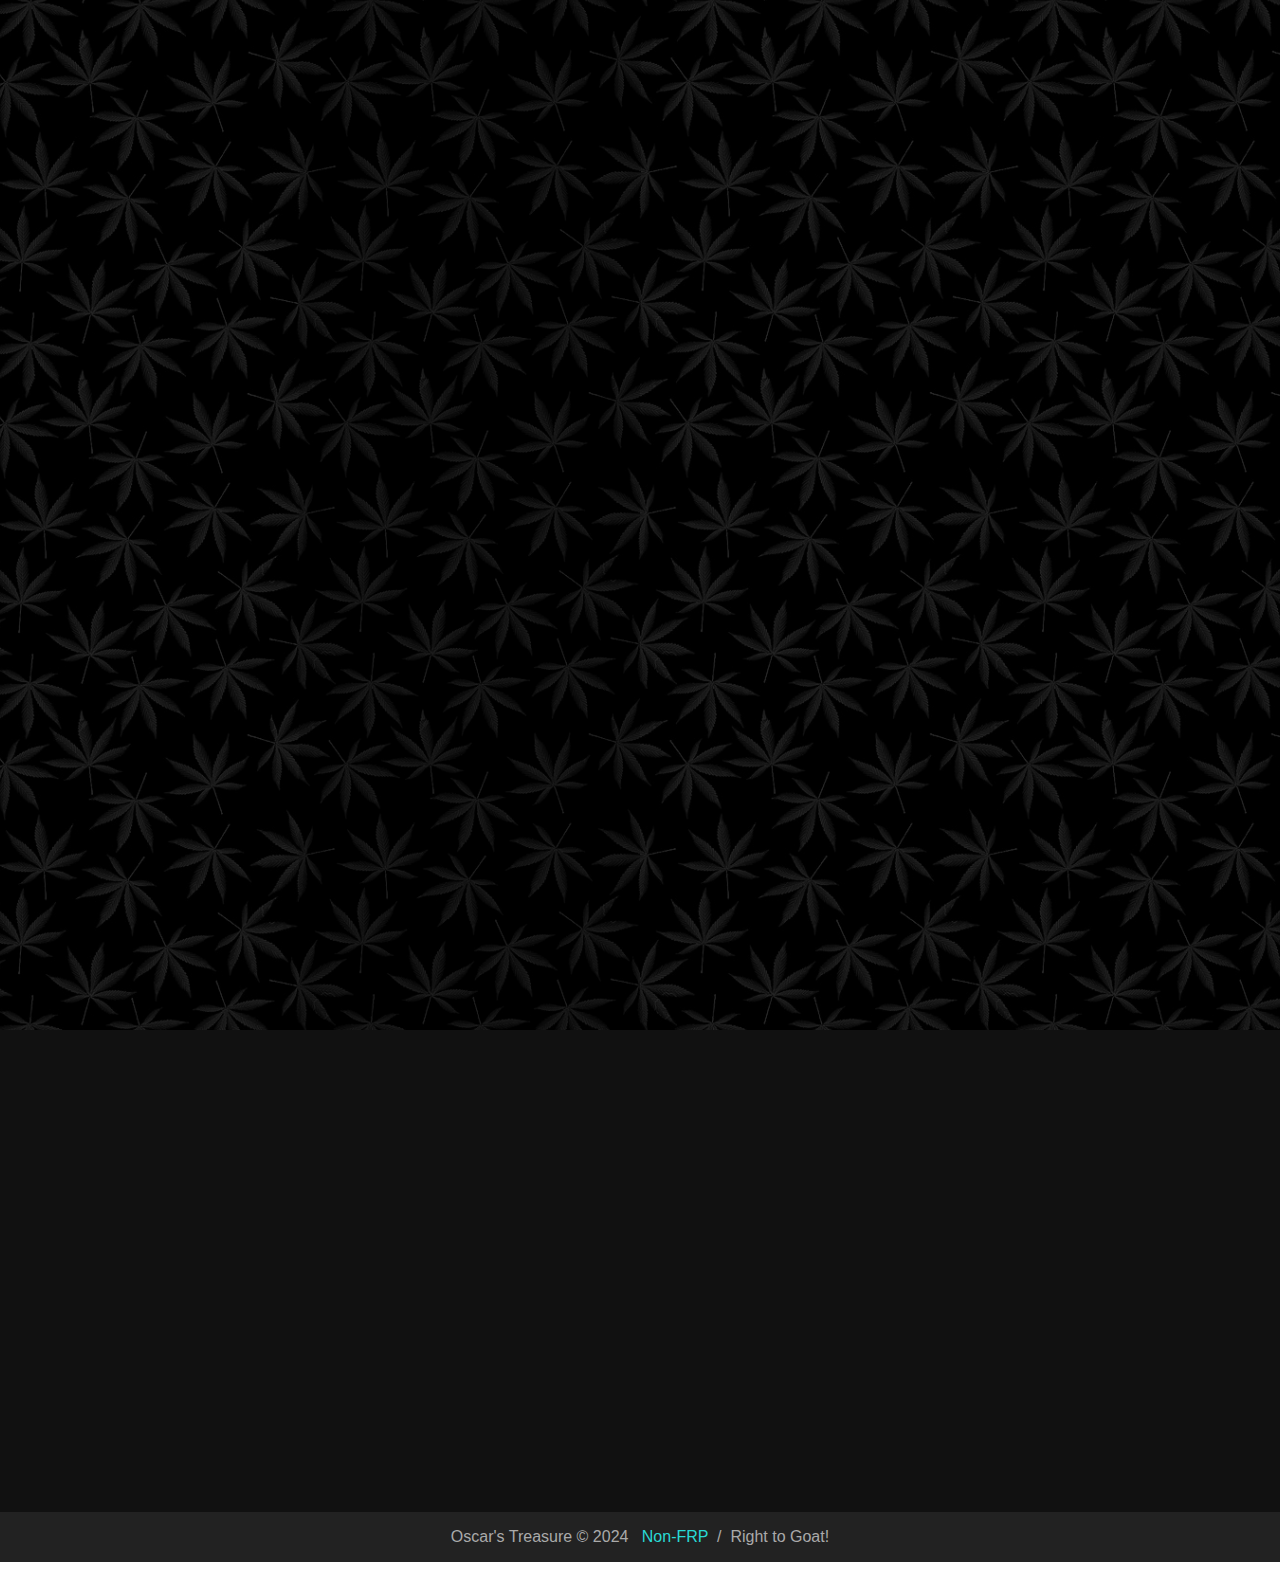
==== commit 773b46b2: "Update index.html" ====
--- a/index.html
+++ b/index.html
@@ -98,7 +98,7 @@
 <!--twitter---> <li><a href="https://x.com/TRESHOs_on_Sol" target="_blank"><img src="images/CTAGX.png" class="logo"></a></li>
 <!--Pump------> <li><a href="#" target="_blank"><img src="images/CTAGPump.png" class="logo"></a></li>
 <!--Dex-------> <li><a href="#" target="_blank"><img src="images/CTAGDex.png" class="logo"></a></li>
-<!--Telgram---> <li><a href="#" target="_blank"><img src="images/CTAGTele.png" class="logo"></a></li>
+<!--Telgram---> <li><a href="https://t.me/treshotrugs" target="_blank"><img src="images/CTAGTele.png" class="logo"></a></li>
             </ul>
         </div>
     </section>    
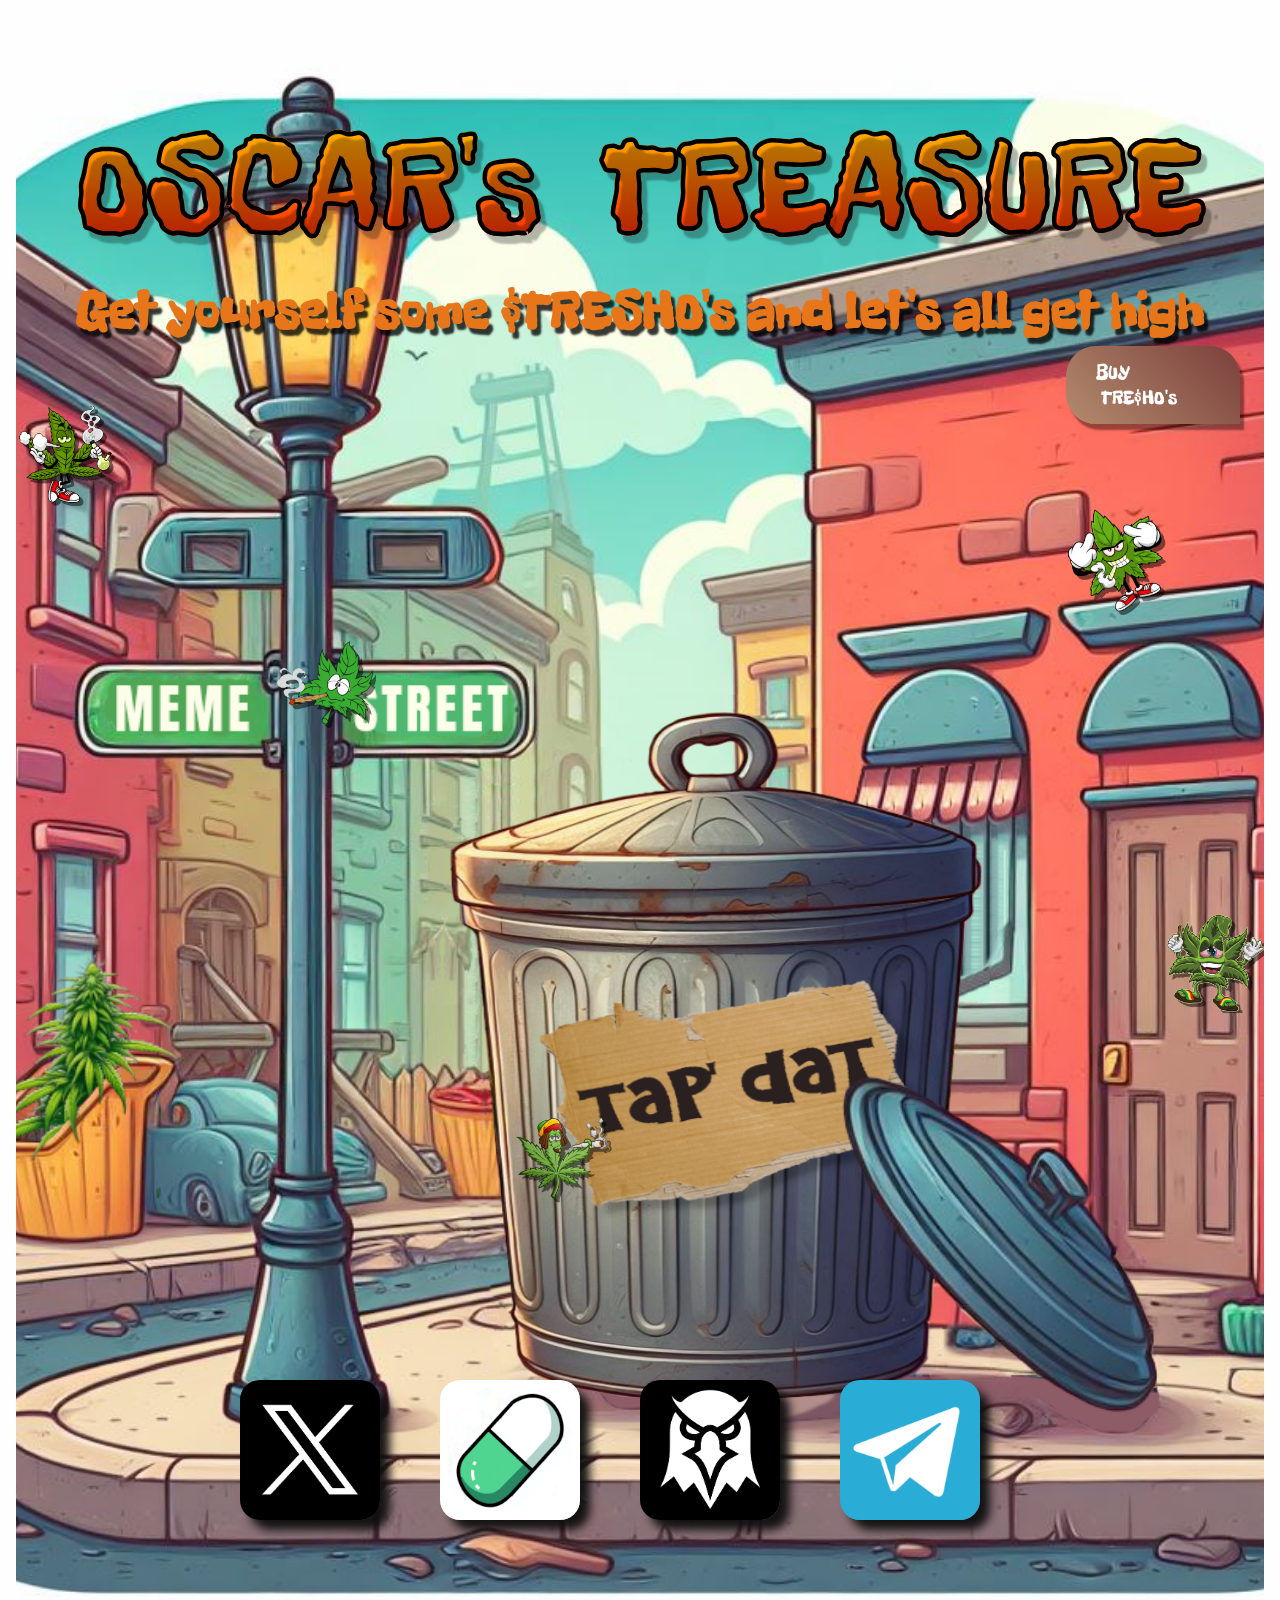
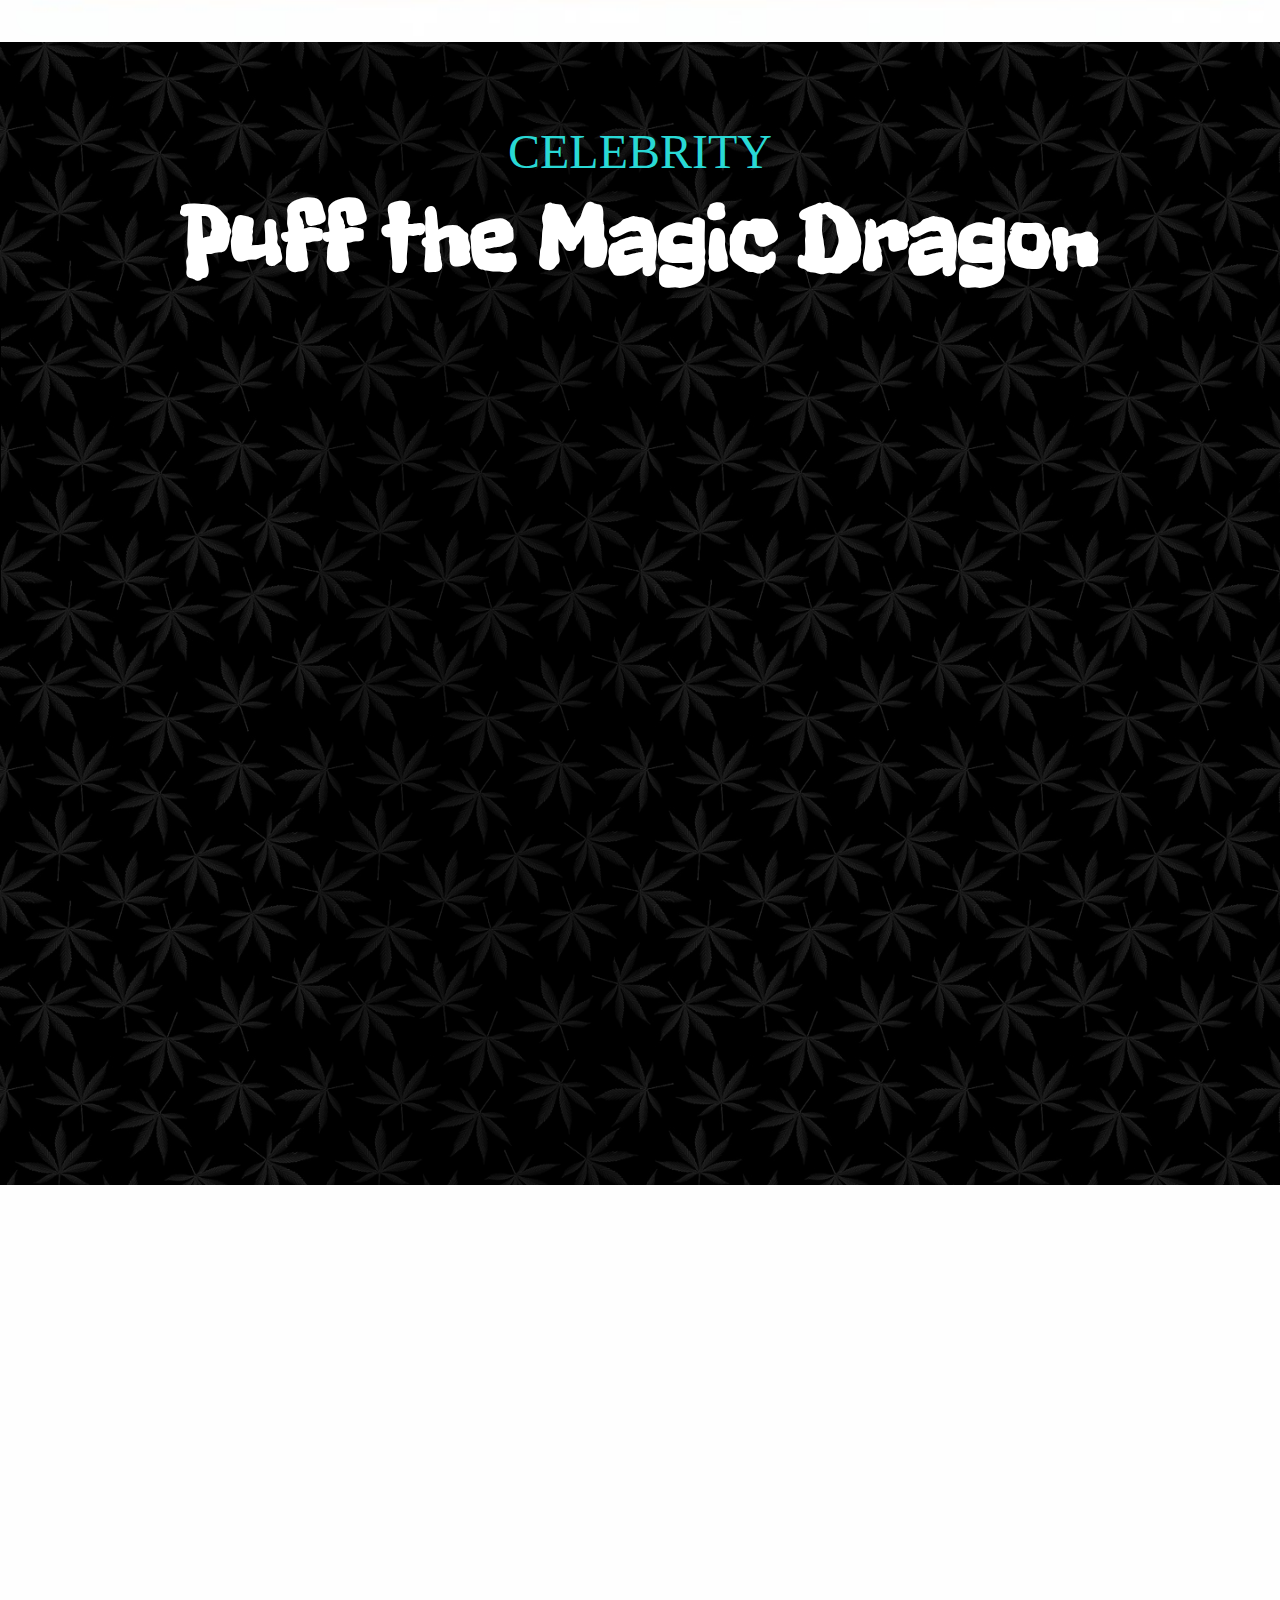
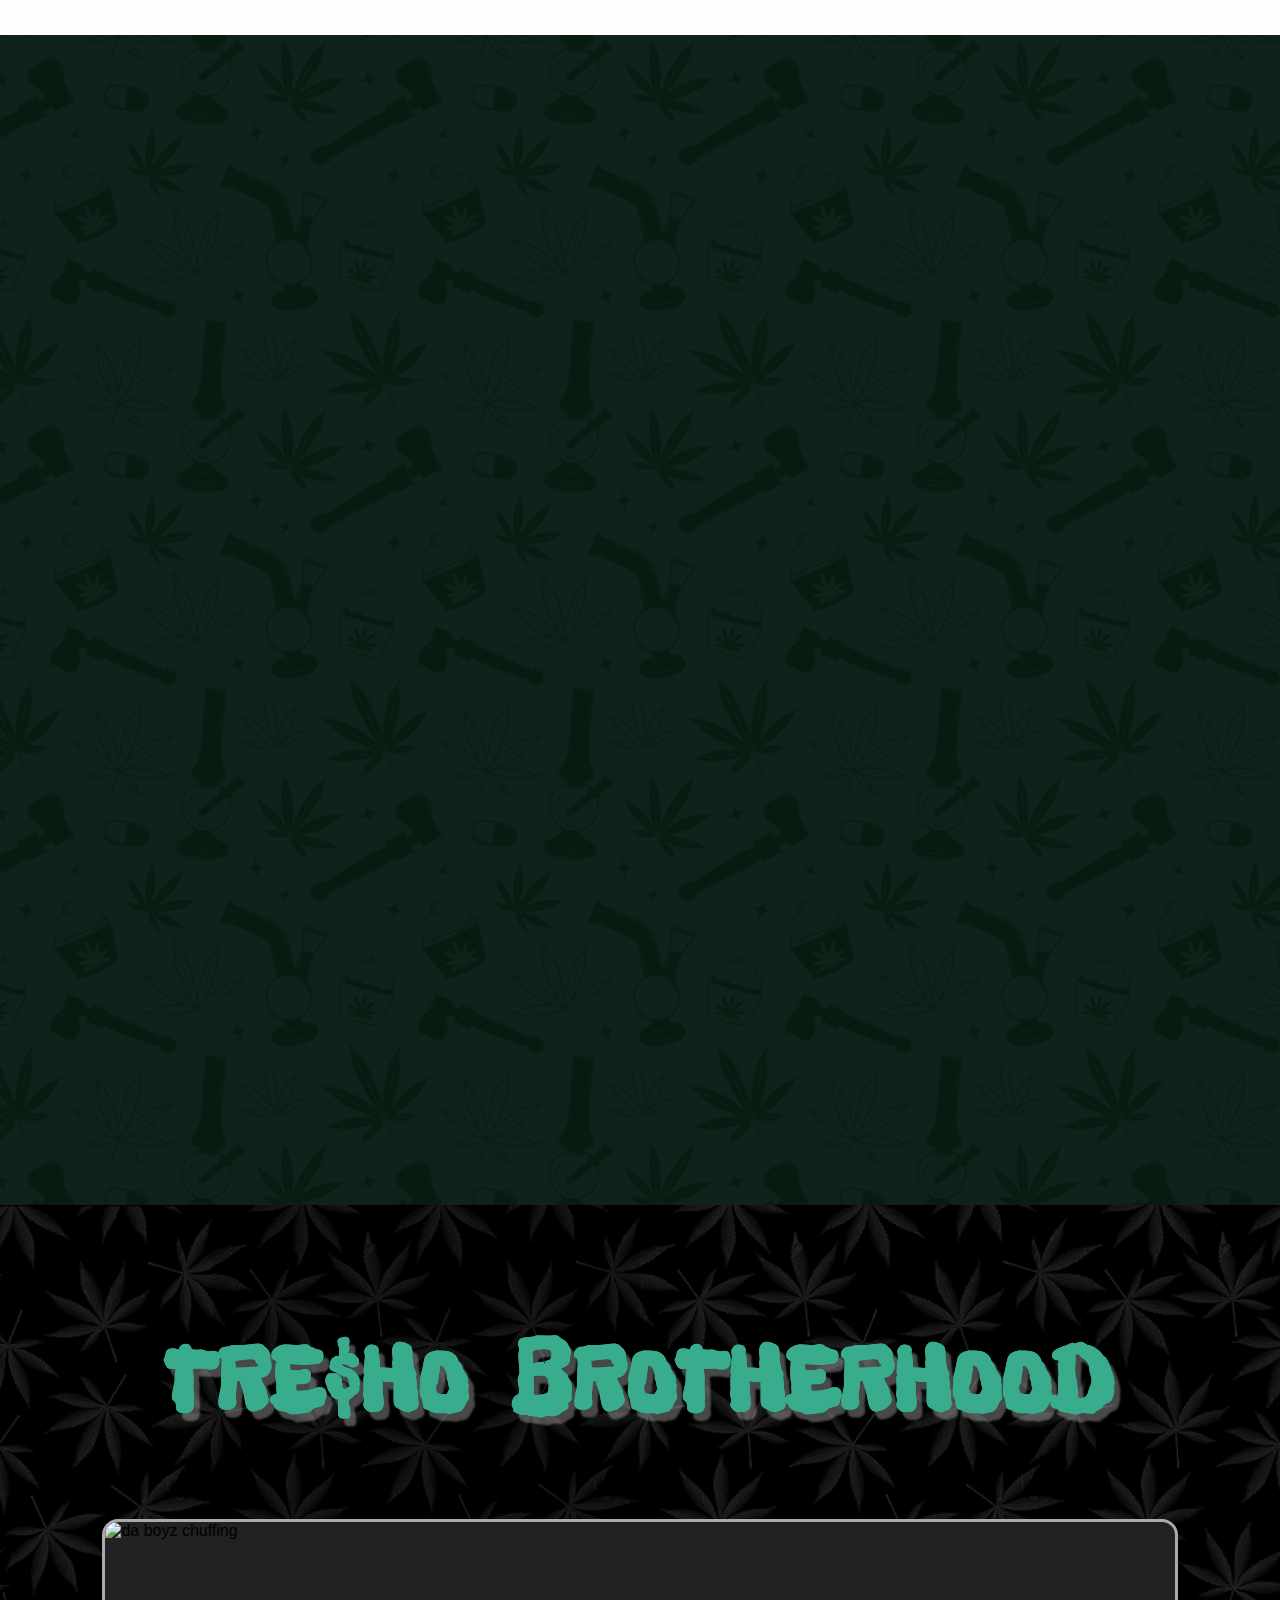
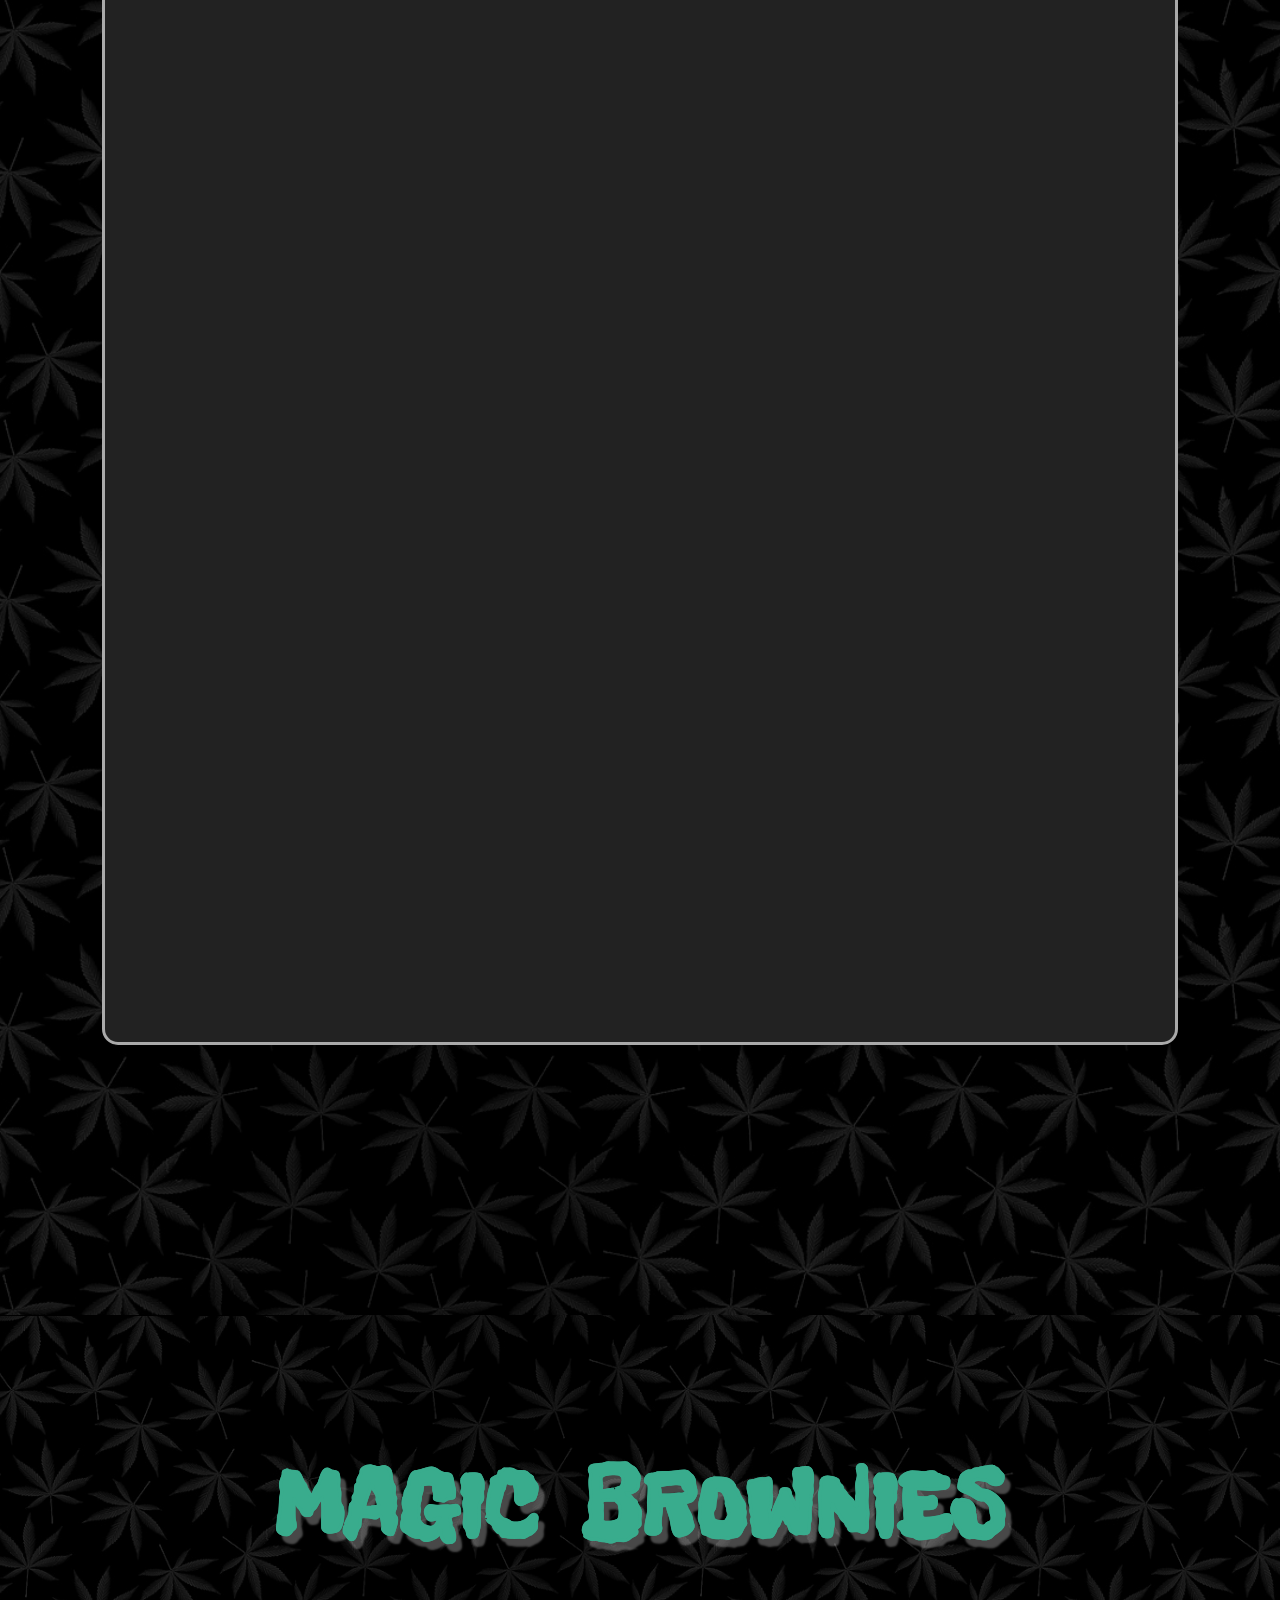
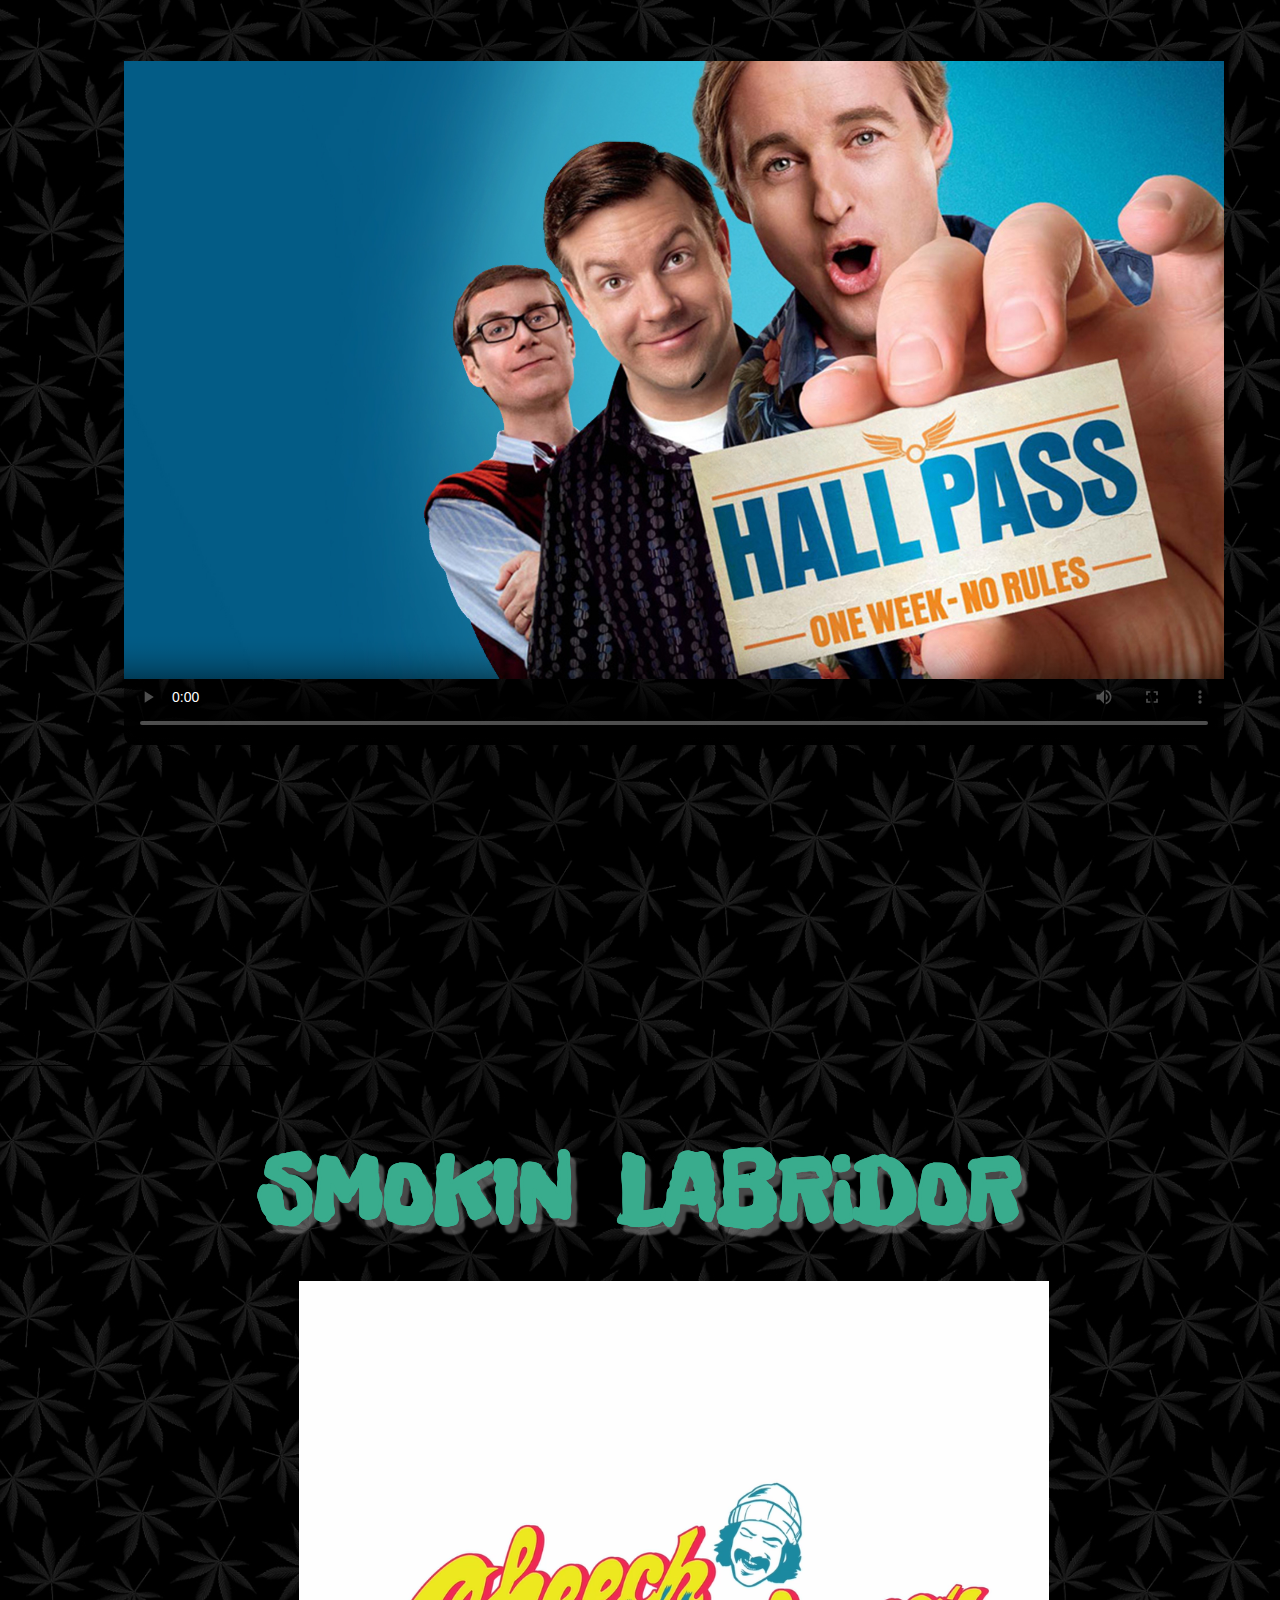
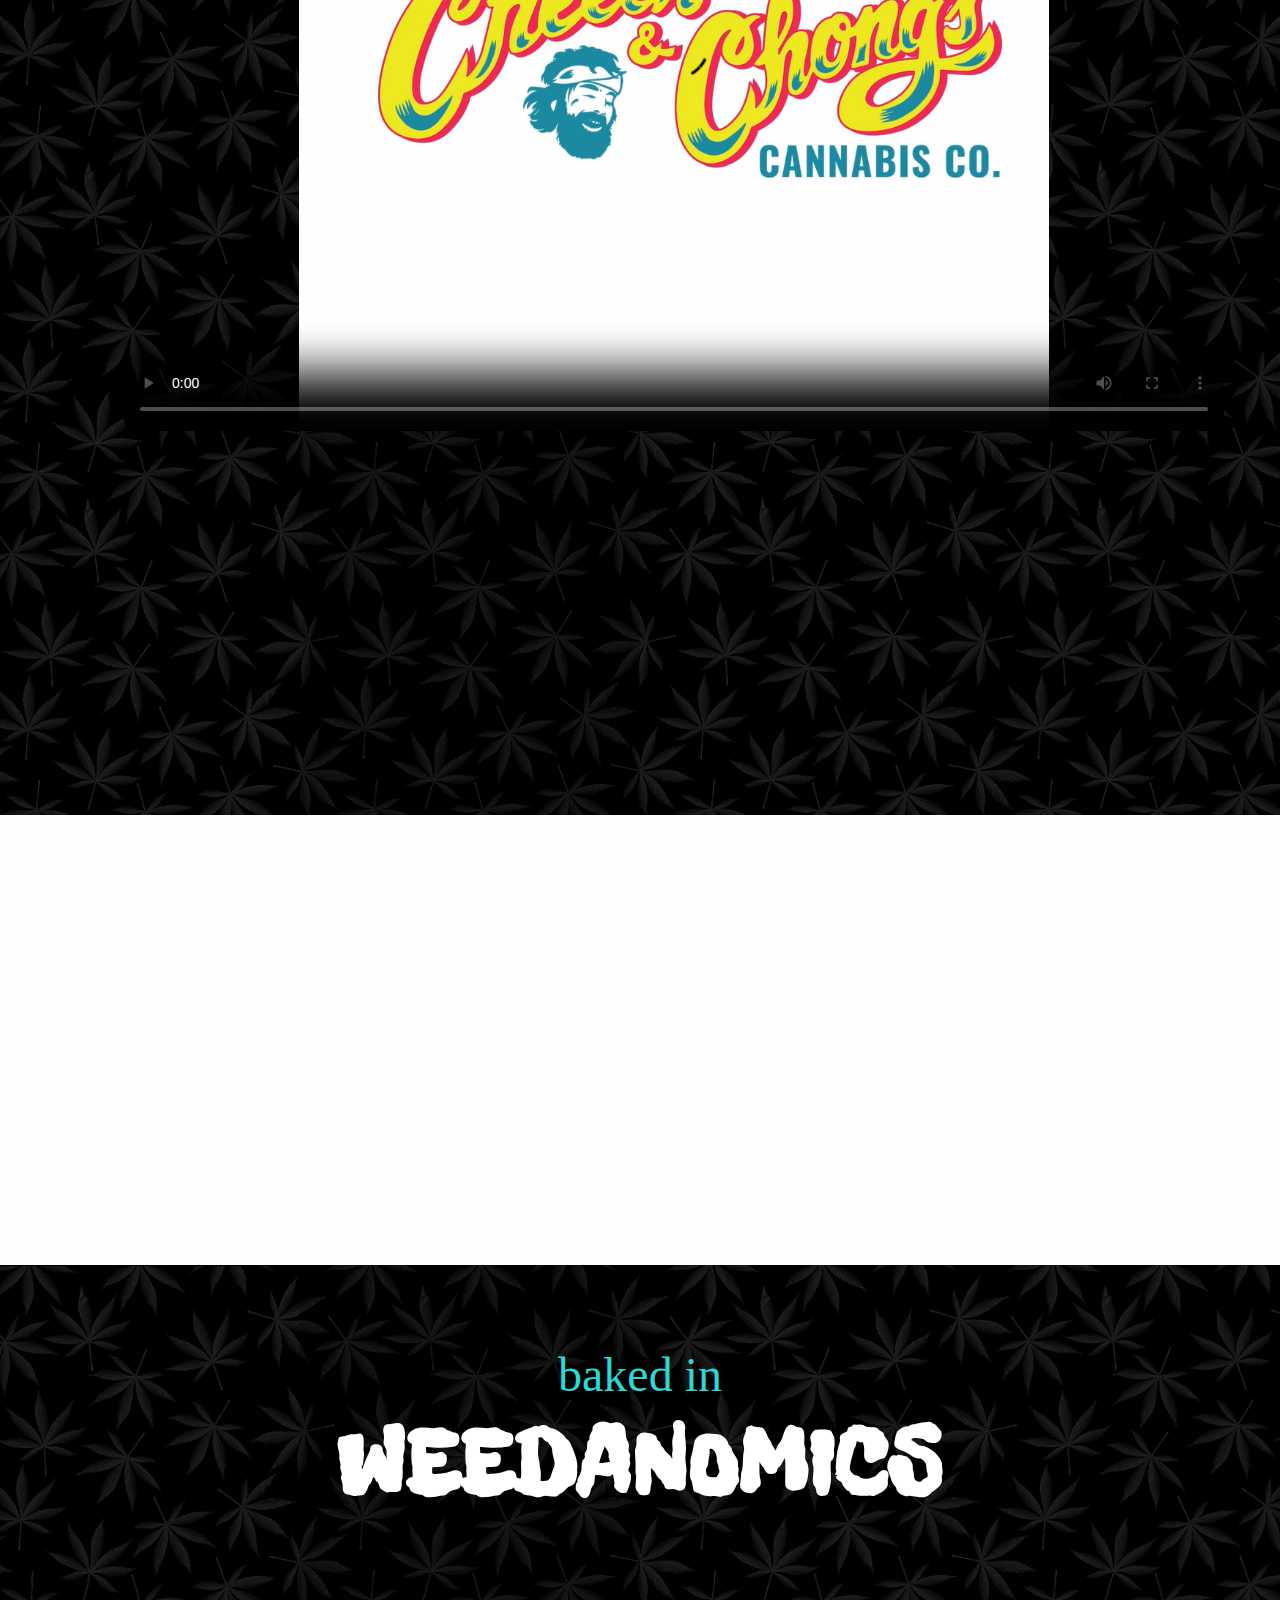
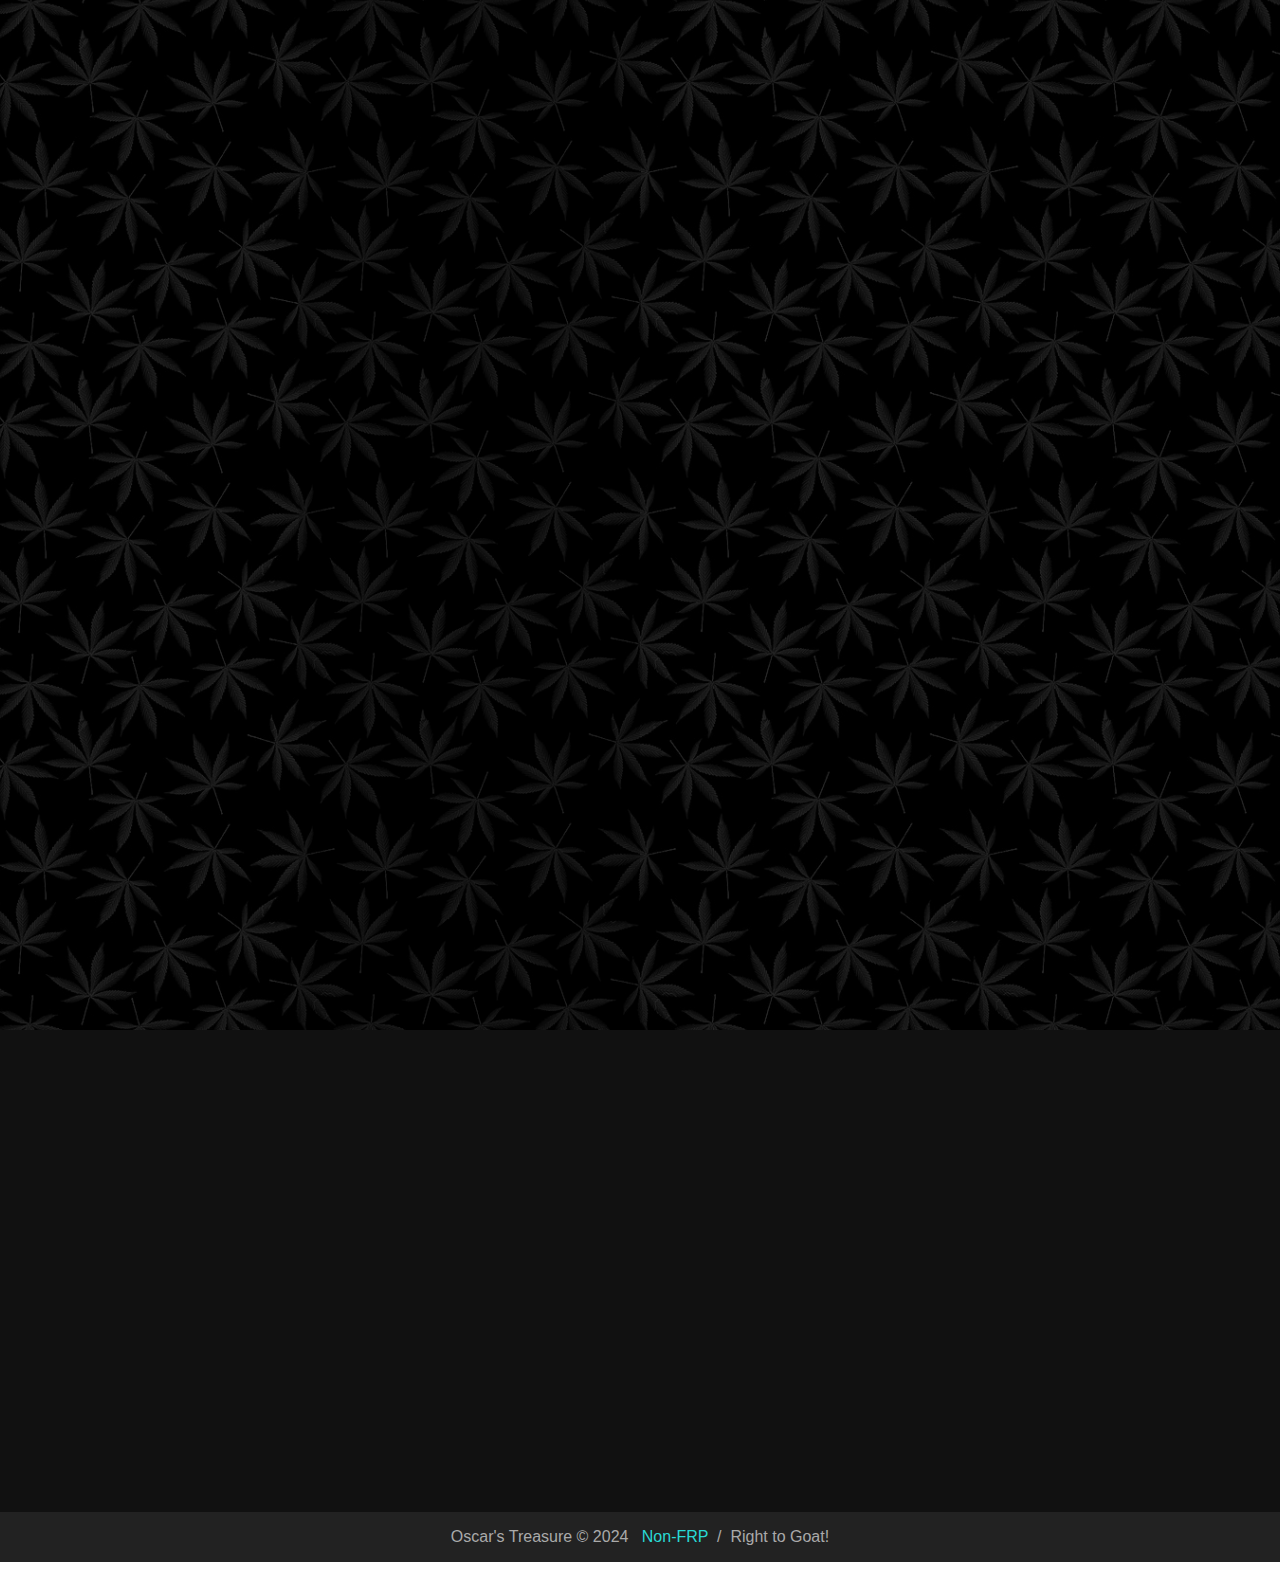
==== commit 61c9d5df: "Update index.html" ====
--- a/index.html
+++ b/index.html
@@ -27,7 +27,7 @@
             <h5  class="heading">OSCAR's &nbsp;TREASURE</h5>
             <p>Get yourself some $TRESHO's and let's all get high</p>
             <div class="buybtn">
-<!--BUYPUMP-->  <a href="https://x.com/LumpyP_onSol" target="_blank" class="btn_1">BUY &nbsp;TRE$HO's</a>
+<!--BUYPUMP-->  <a href="https://pump.fun/8h4MSPPHBgovjWaKvgz9chVAEJ4Tah6WYiuM5o73pump" target="_blank" class="btn_1">BUY &nbsp;TRE$HO's</a>
             </div>
             <div class="cardx">
                 <div class="tcan">
@@ -96,7 +96,7 @@
         <div class="cotags">
             <ul>
 <!--twitter---> <li><a href="https://x.com/TRESHOs_on_Sol" target="_blank"><img src="images/CTAGX.png" class="logo"></a></li>
-<!--Pump------> <li><a href="#" target="_blank"><img src="images/CTAGPump.png" class="logo"></a></li>
+<!--Pump------> <li><a href="https://pump.fun/8h4MSPPHBgovjWaKvgz9chVAEJ4Tah6WYiuM5o73pump" target="_blank"><img src="images/CTAGPump.png" class="logo"></a></li>
 <!--Dex-------> <li><a href="#" target="_blank"><img src="images/CTAGDex.png" class="logo"></a></li>
 <!--Telgram---> <li><a href="https://t.me/treshotrugs" target="_blank"><img src="images/CTAGTele.png" class="logo"></a></li>
             </ul>
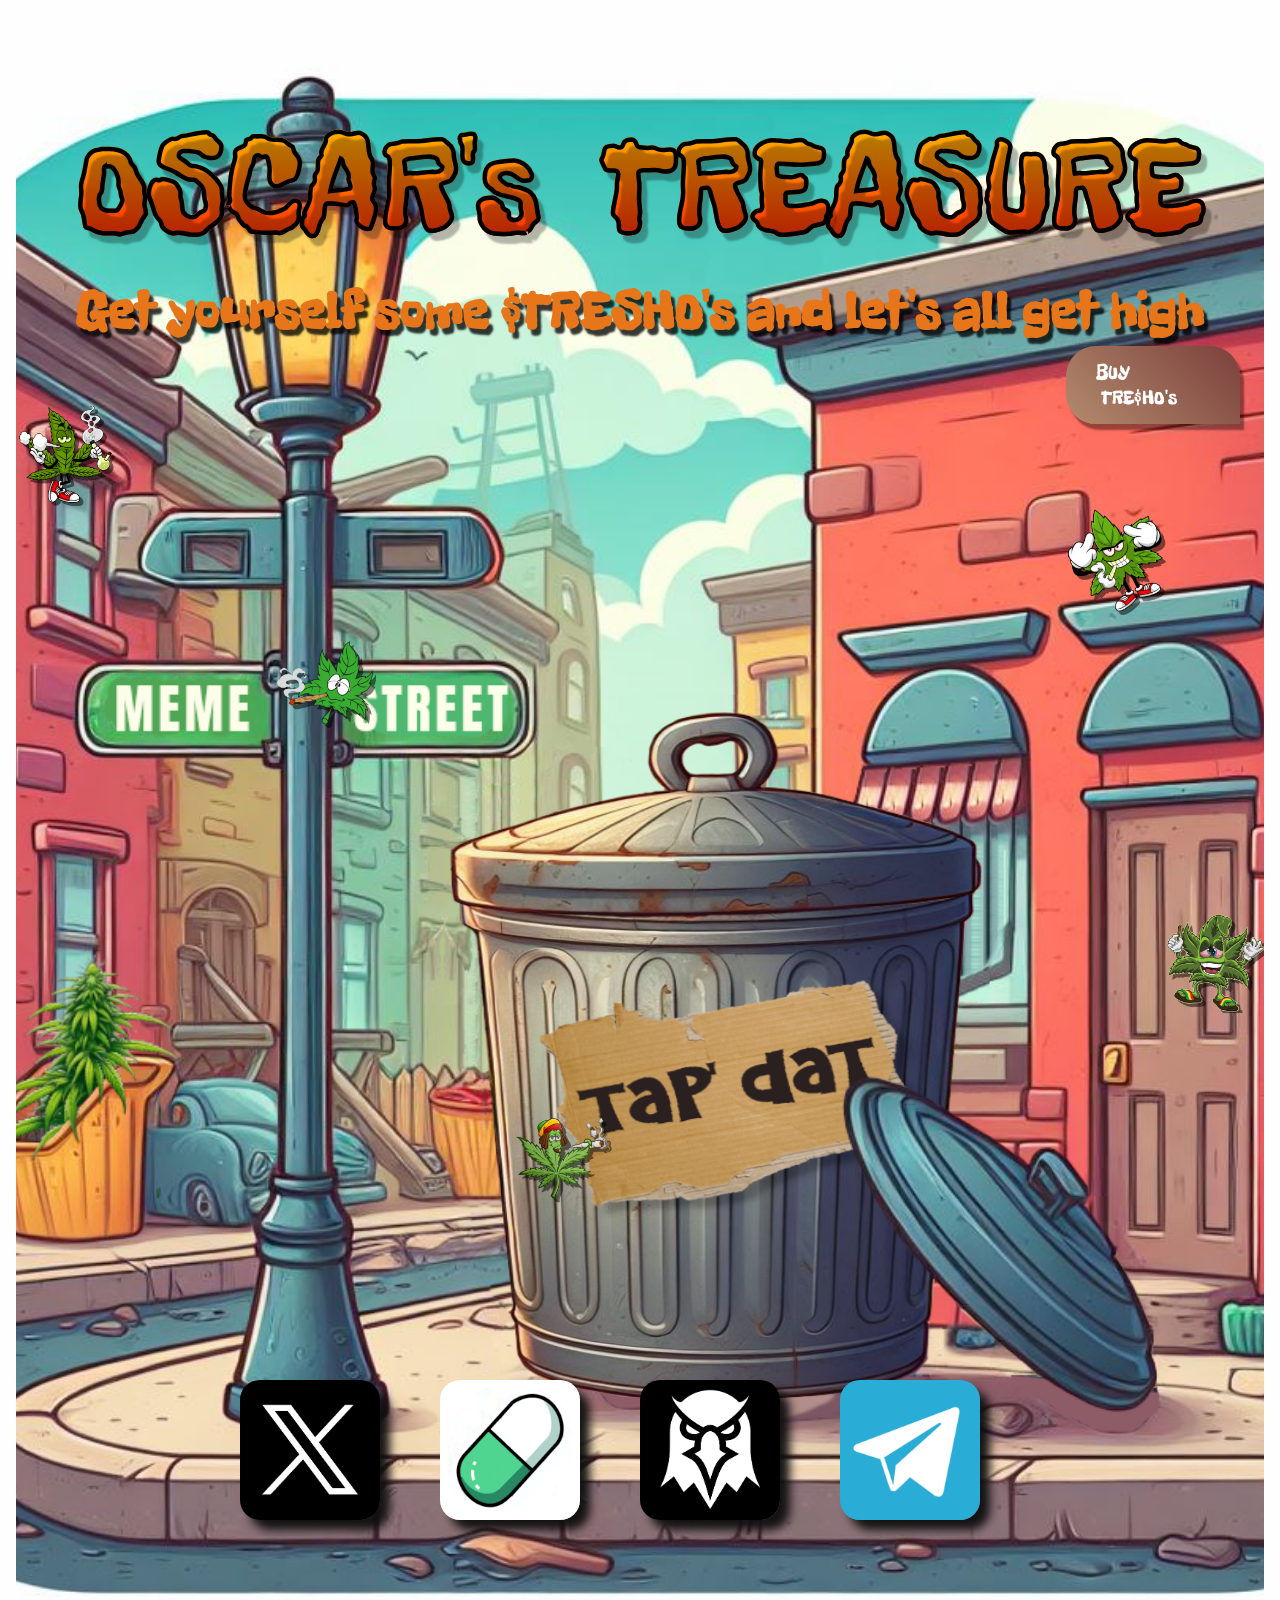
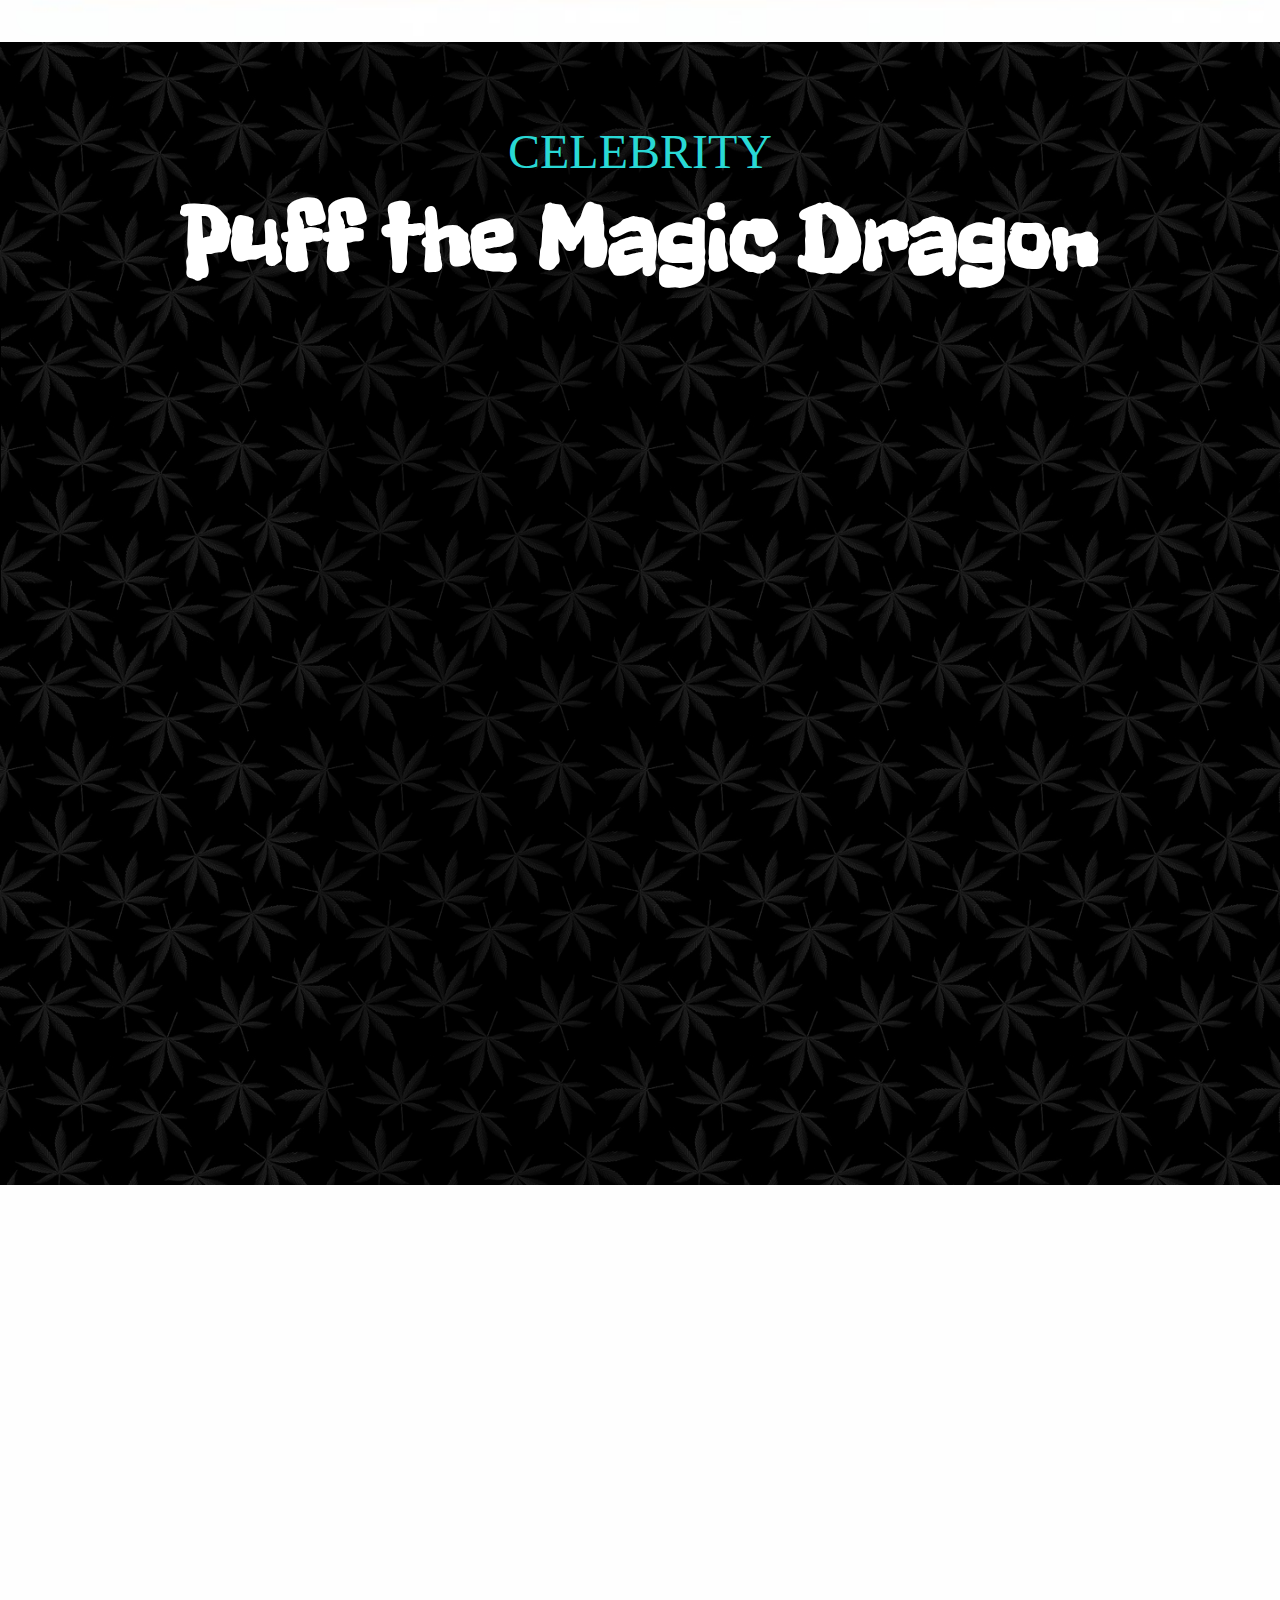
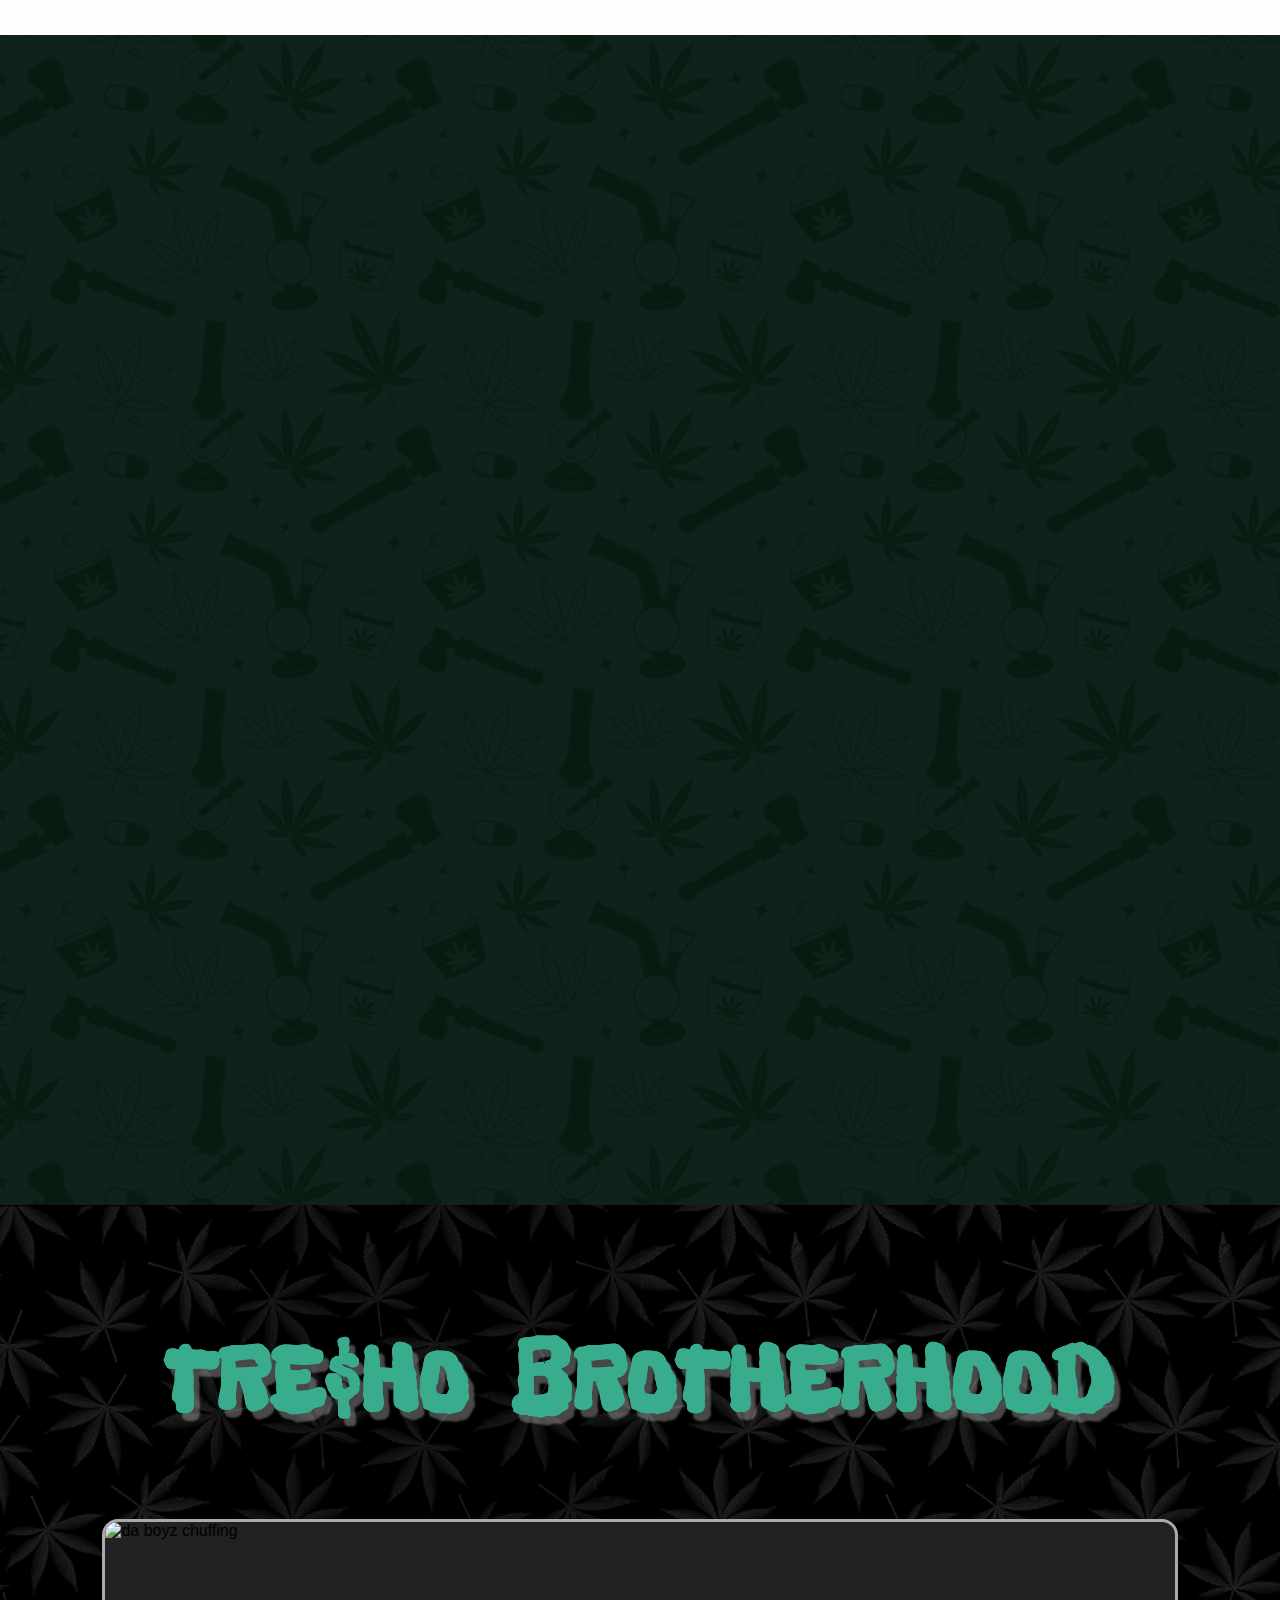
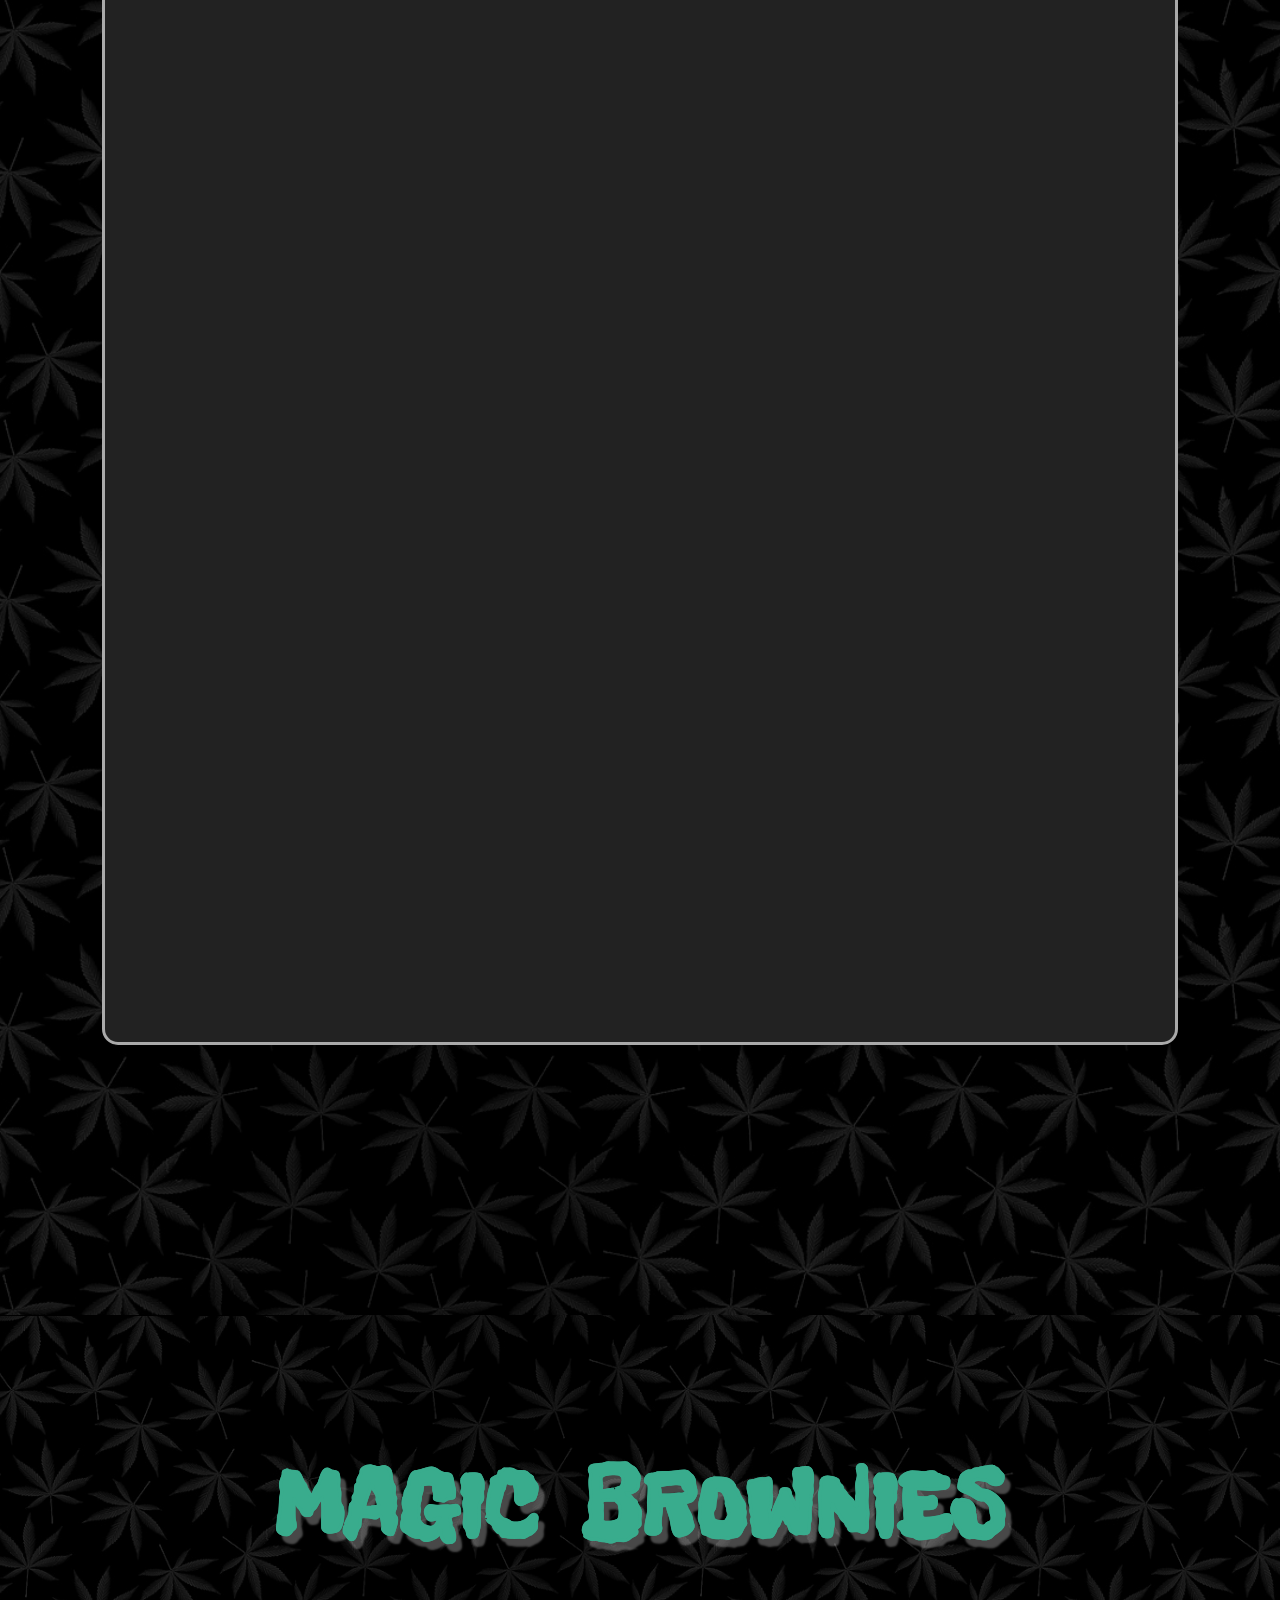
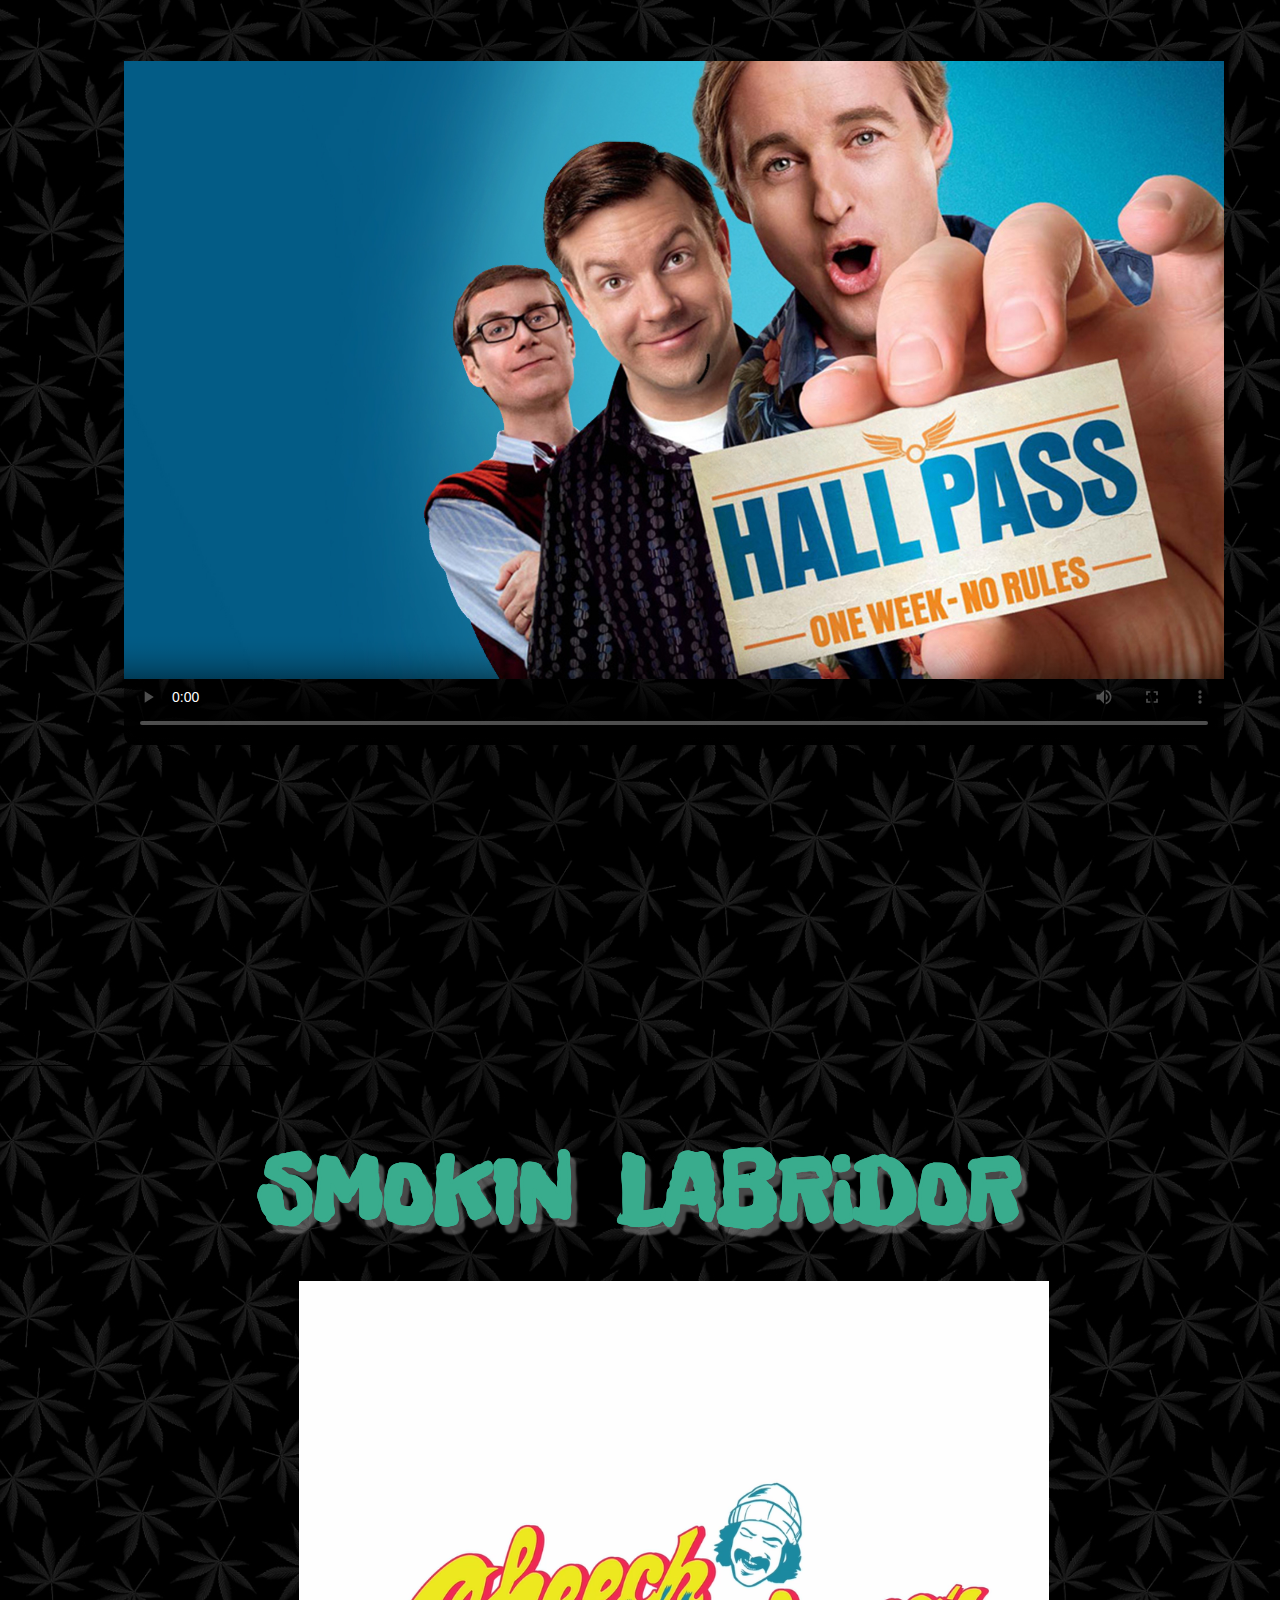
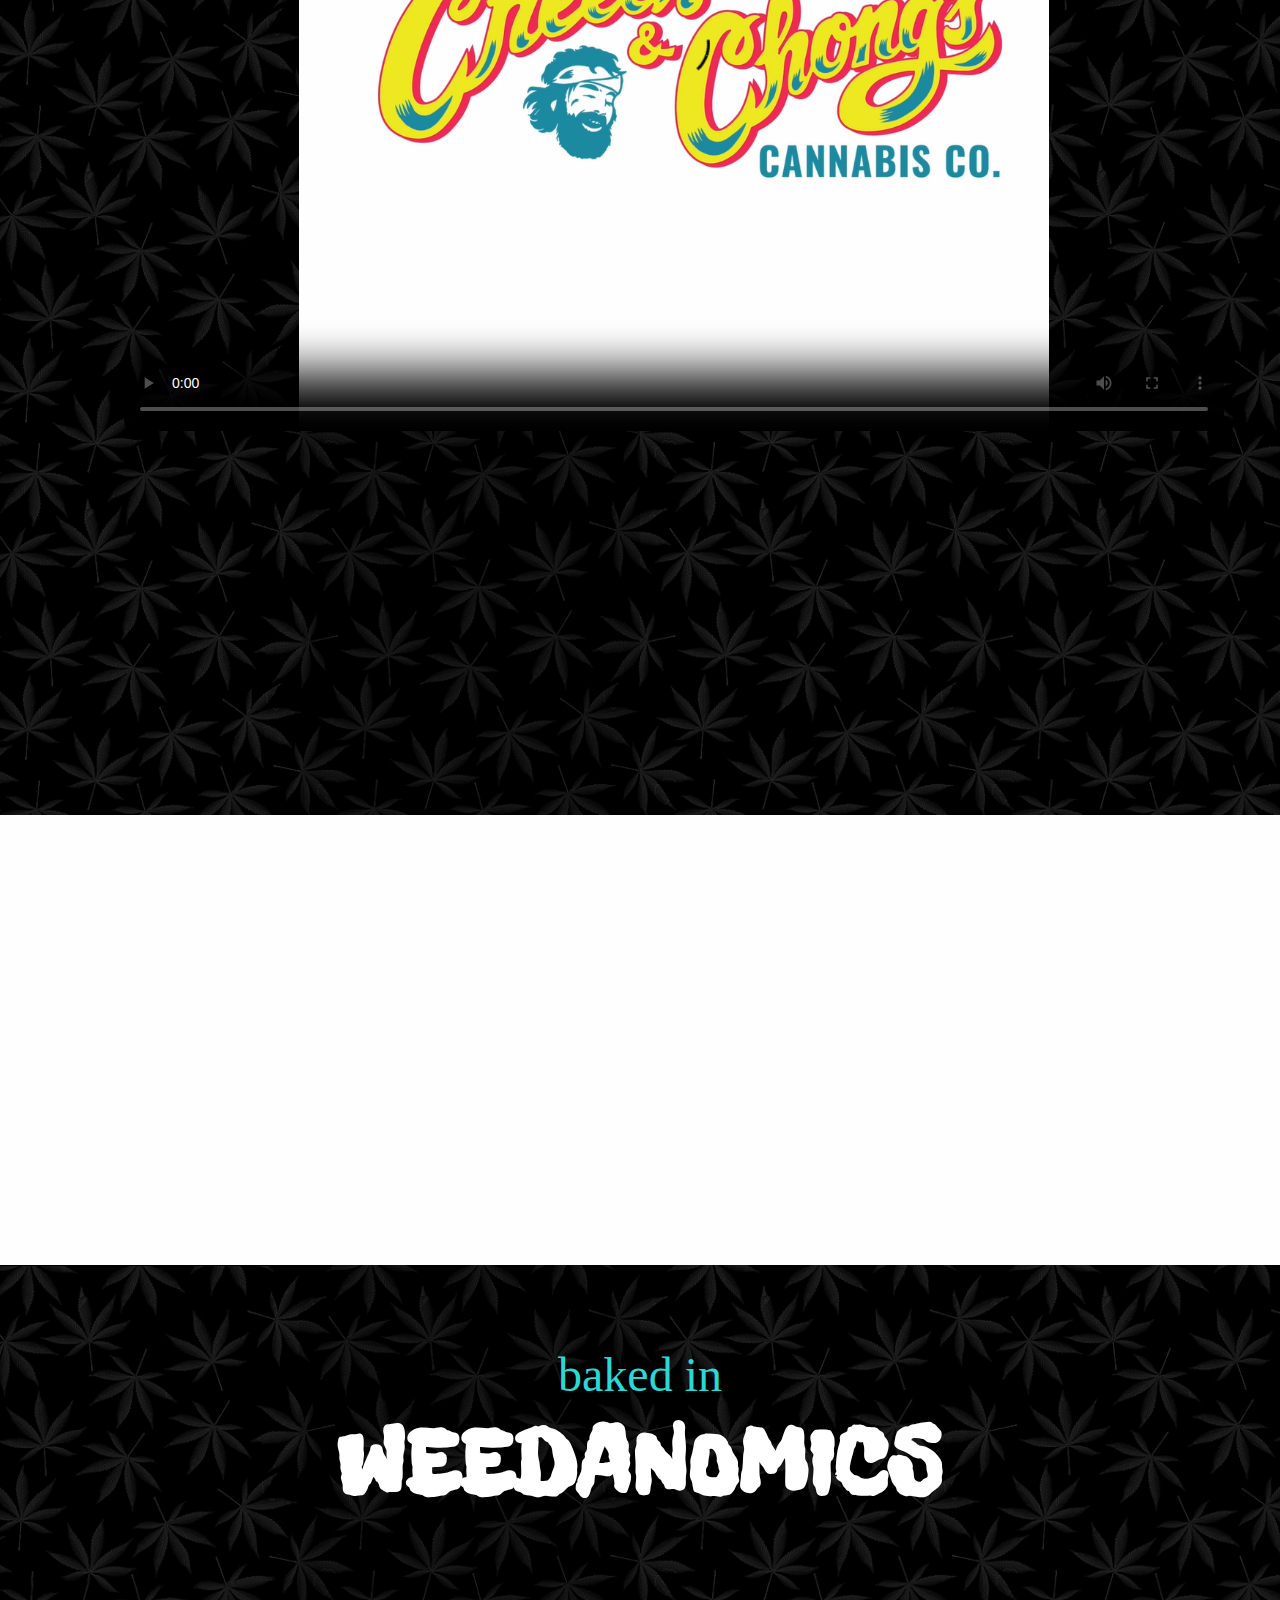
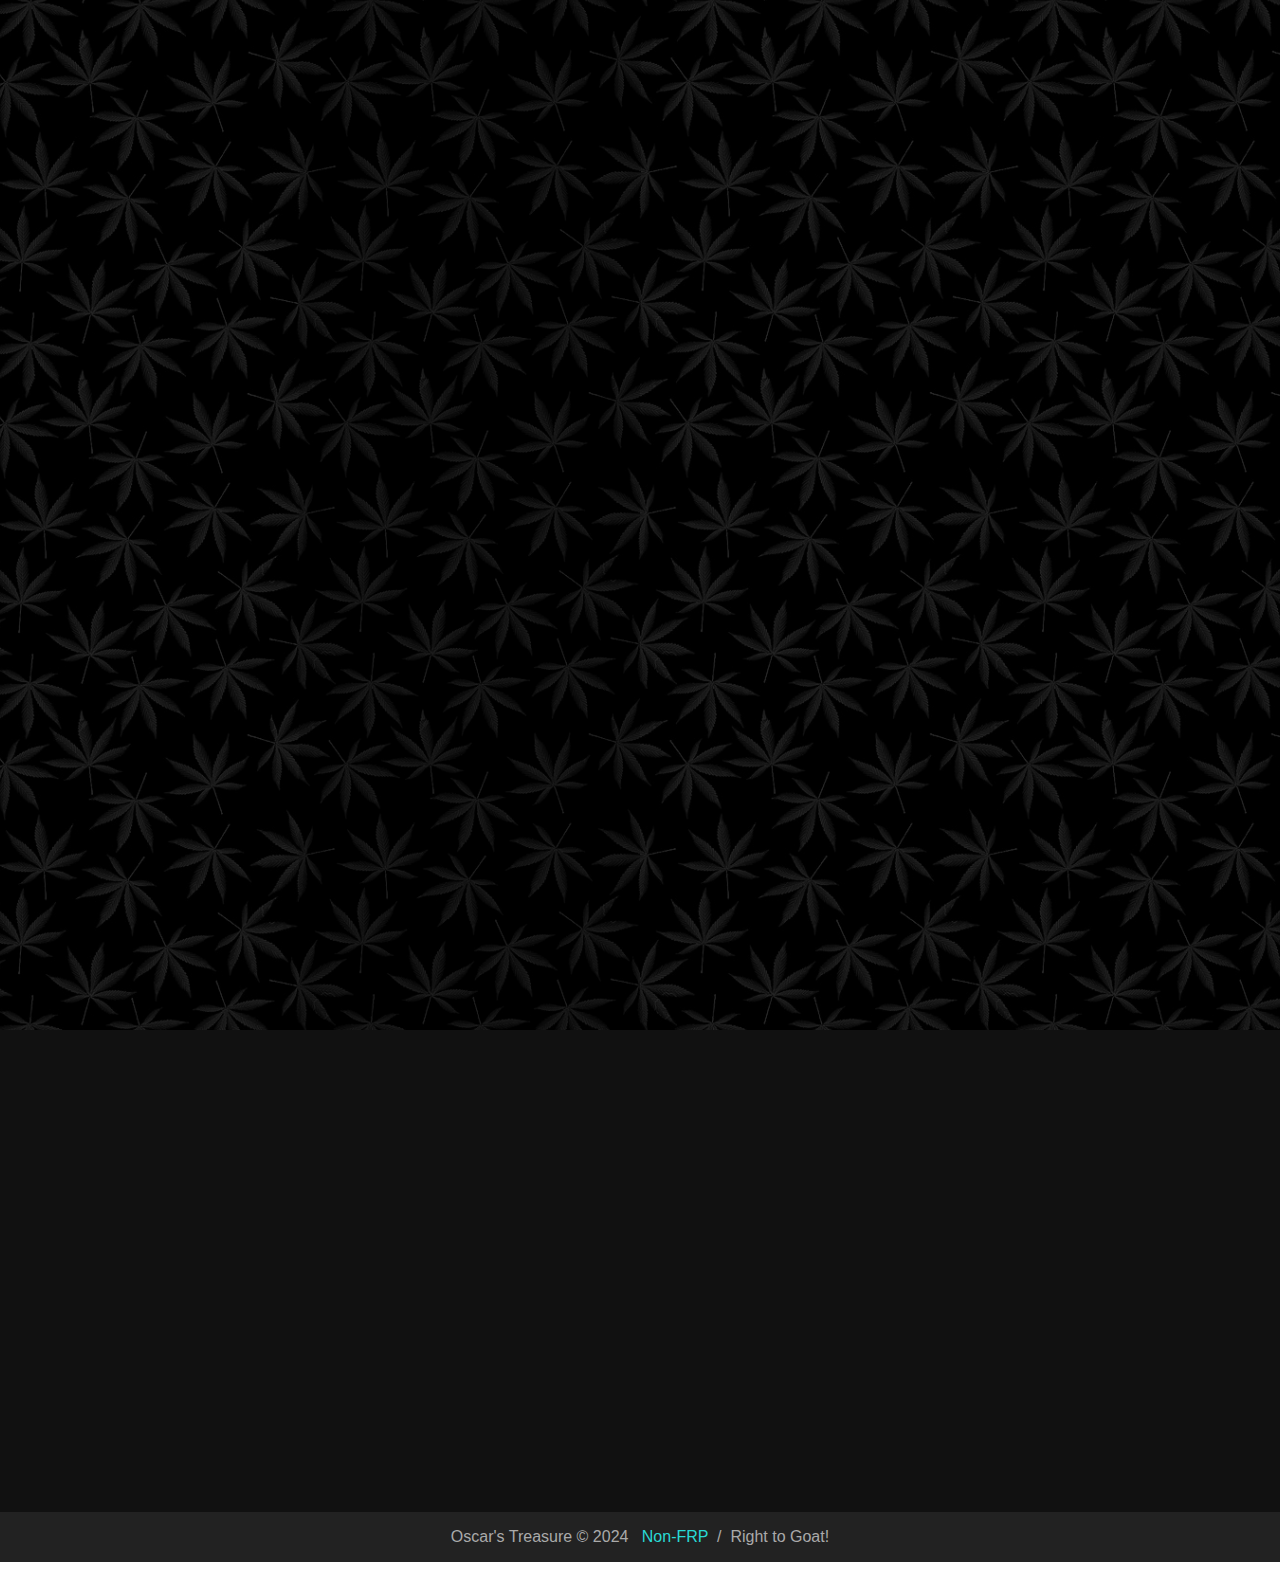
==== commit 7999d7fe: "Update index.html" ====
--- a/index.html
+++ b/index.html
@@ -128,7 +128,7 @@
                     <a href="https://www.youtube.com/watch?v=d7aRWjVcE3s" target="_blank" class="link2">"Fo shizzle my nizzle" &nbsp;&nbsp;&nbsp;&nbsp;&nbsp;&nbsp;&nbsp;&nbsp;&nbsp;</a>
                     <p>Having real nice conversations while enjoying the benefits of medicinal on the regular.</p>
                         <div class="icon">
-                            <a href="#vid_set2"><i class="fa fa-user"></i>&nbsp; DJ Snoopadelic</a>  
+                            <a href="cheech.html" target="_blank"><i class="fa fa-user"></i>&nbsp; DJ Snoopadelic</a>  
                         </div>
                 </div>
             </div>
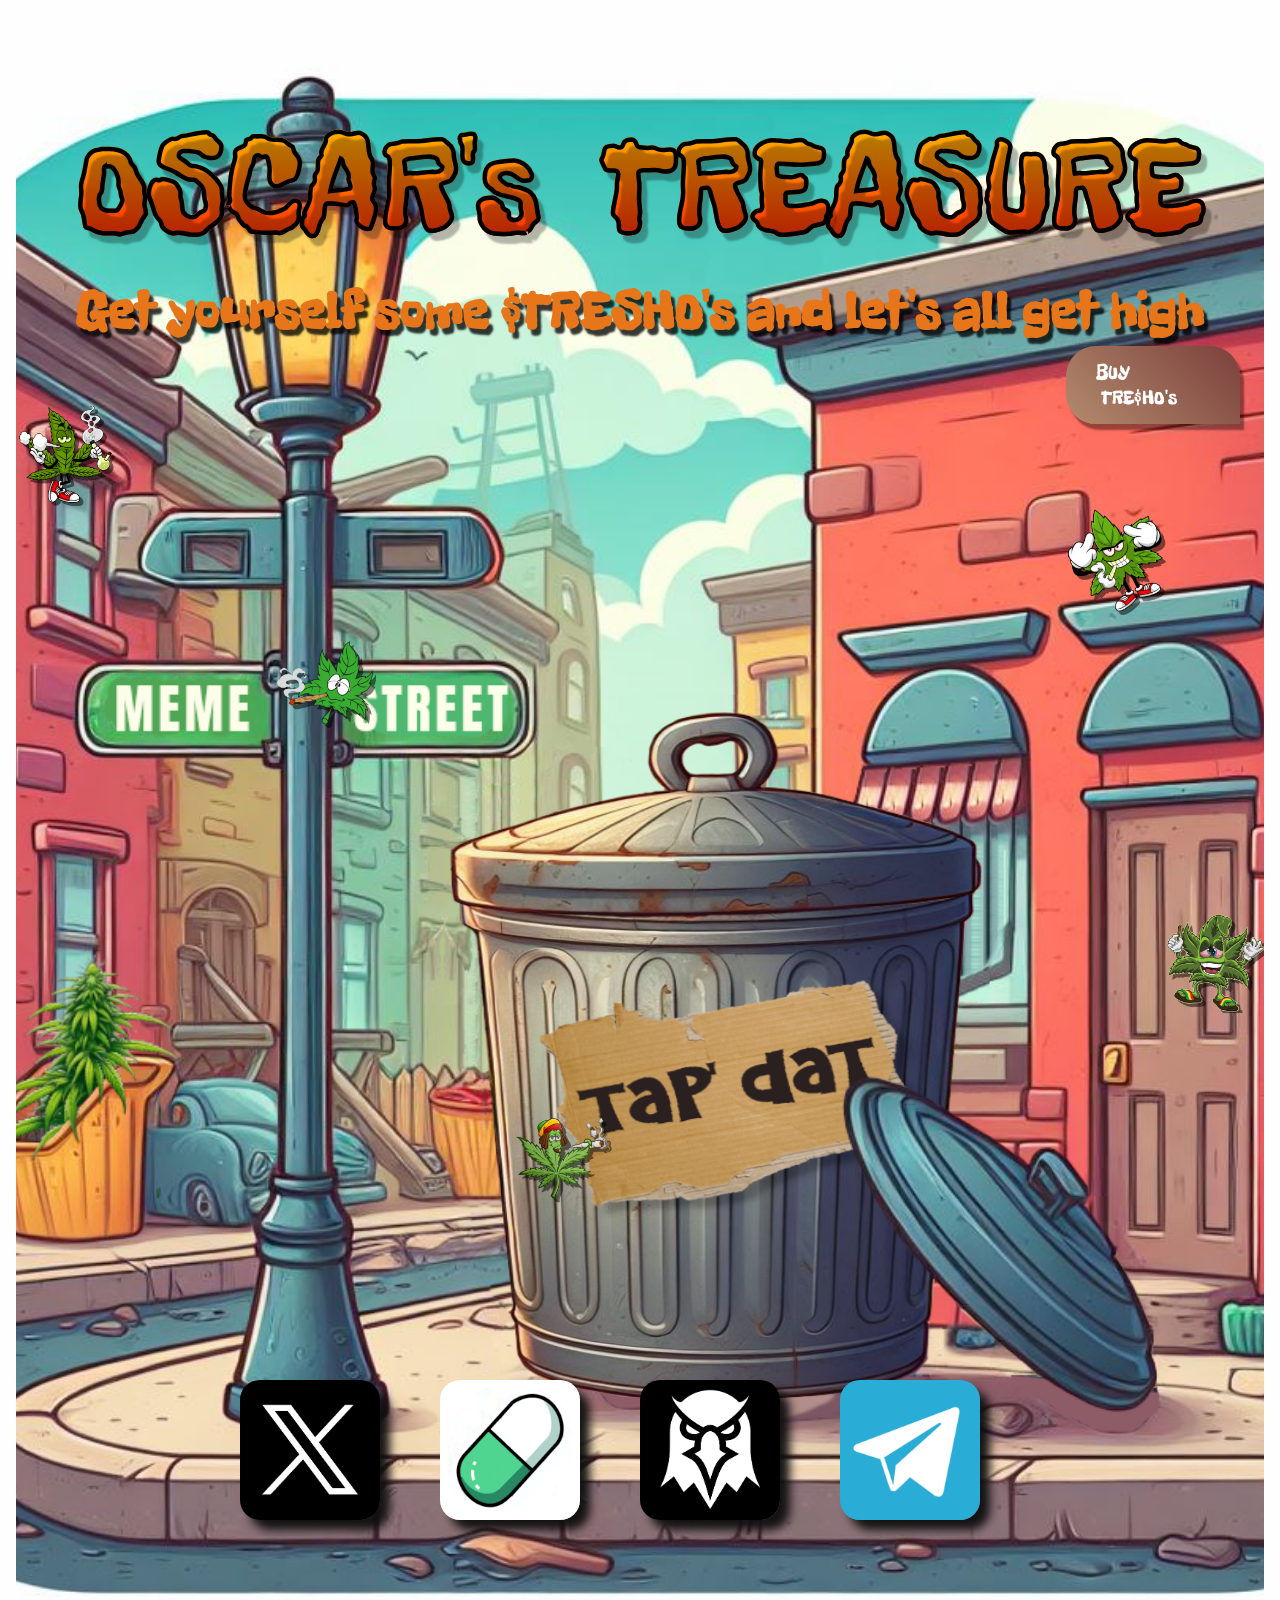
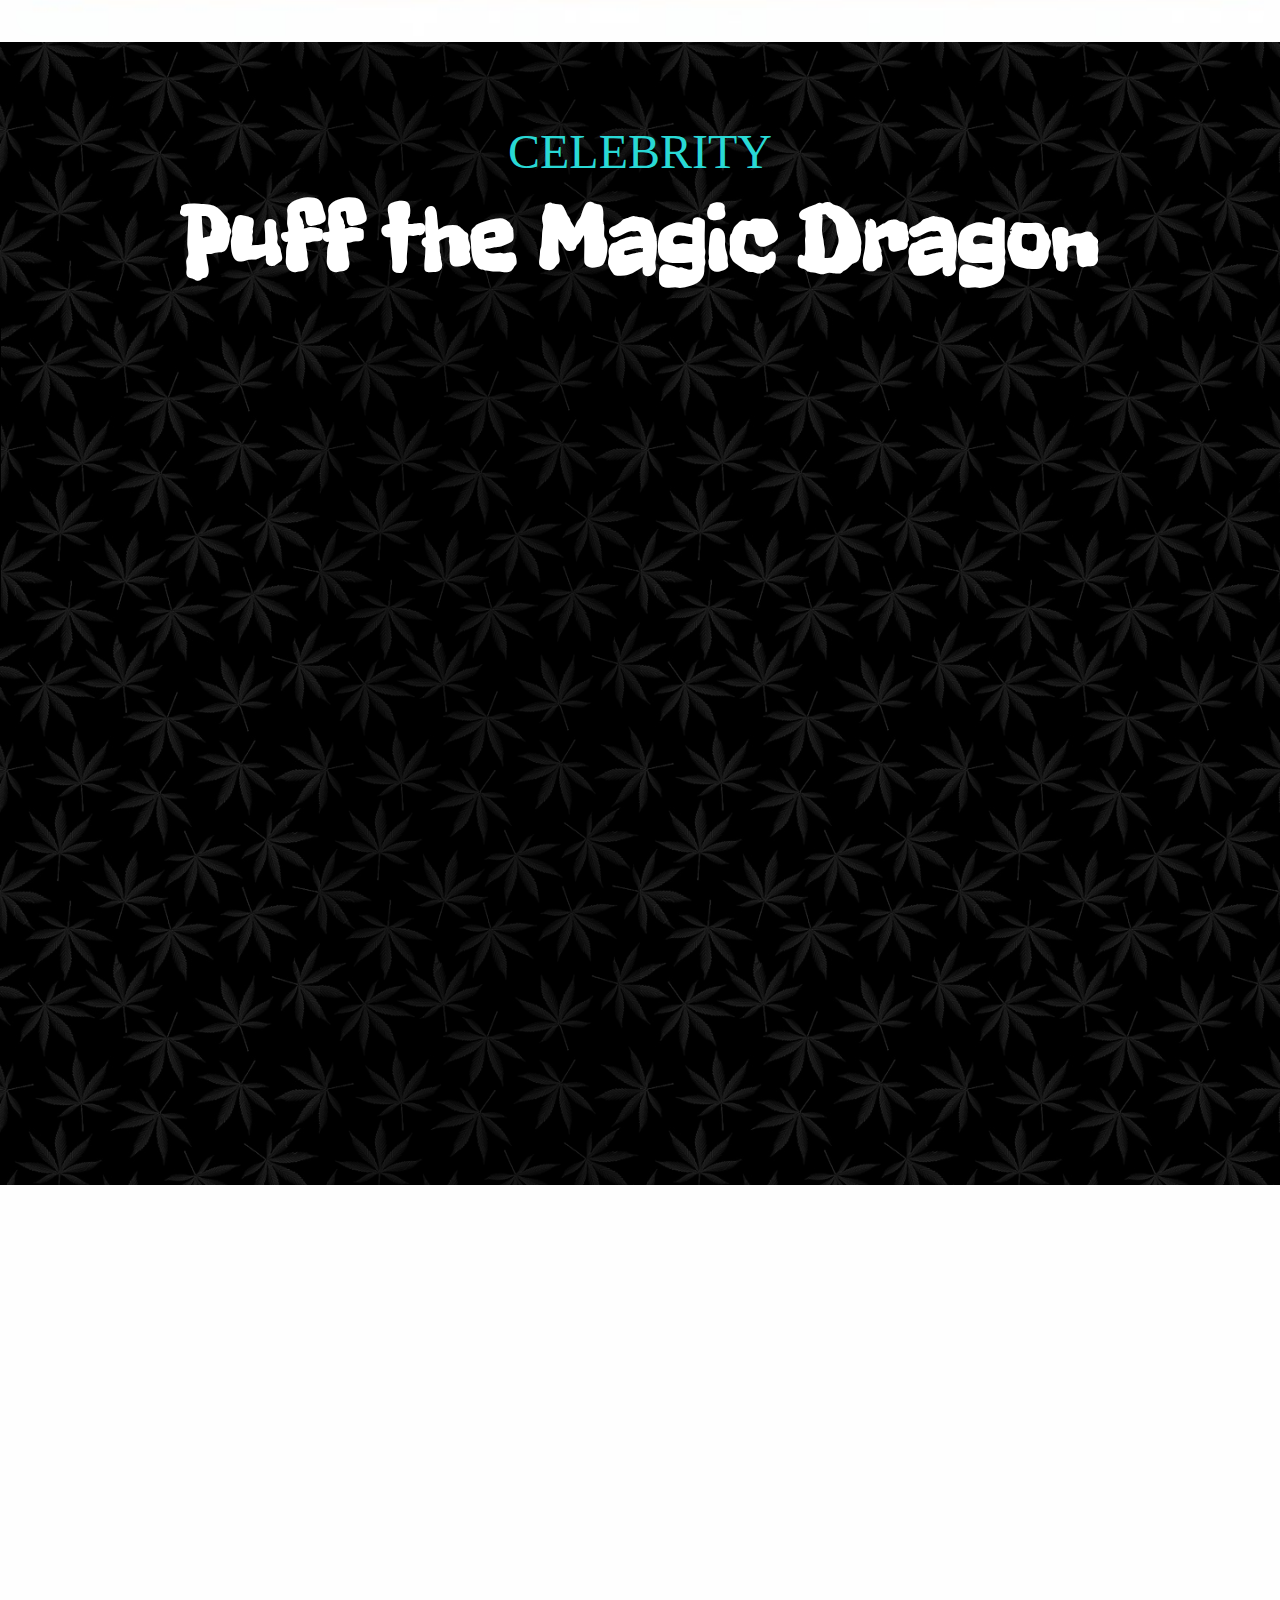
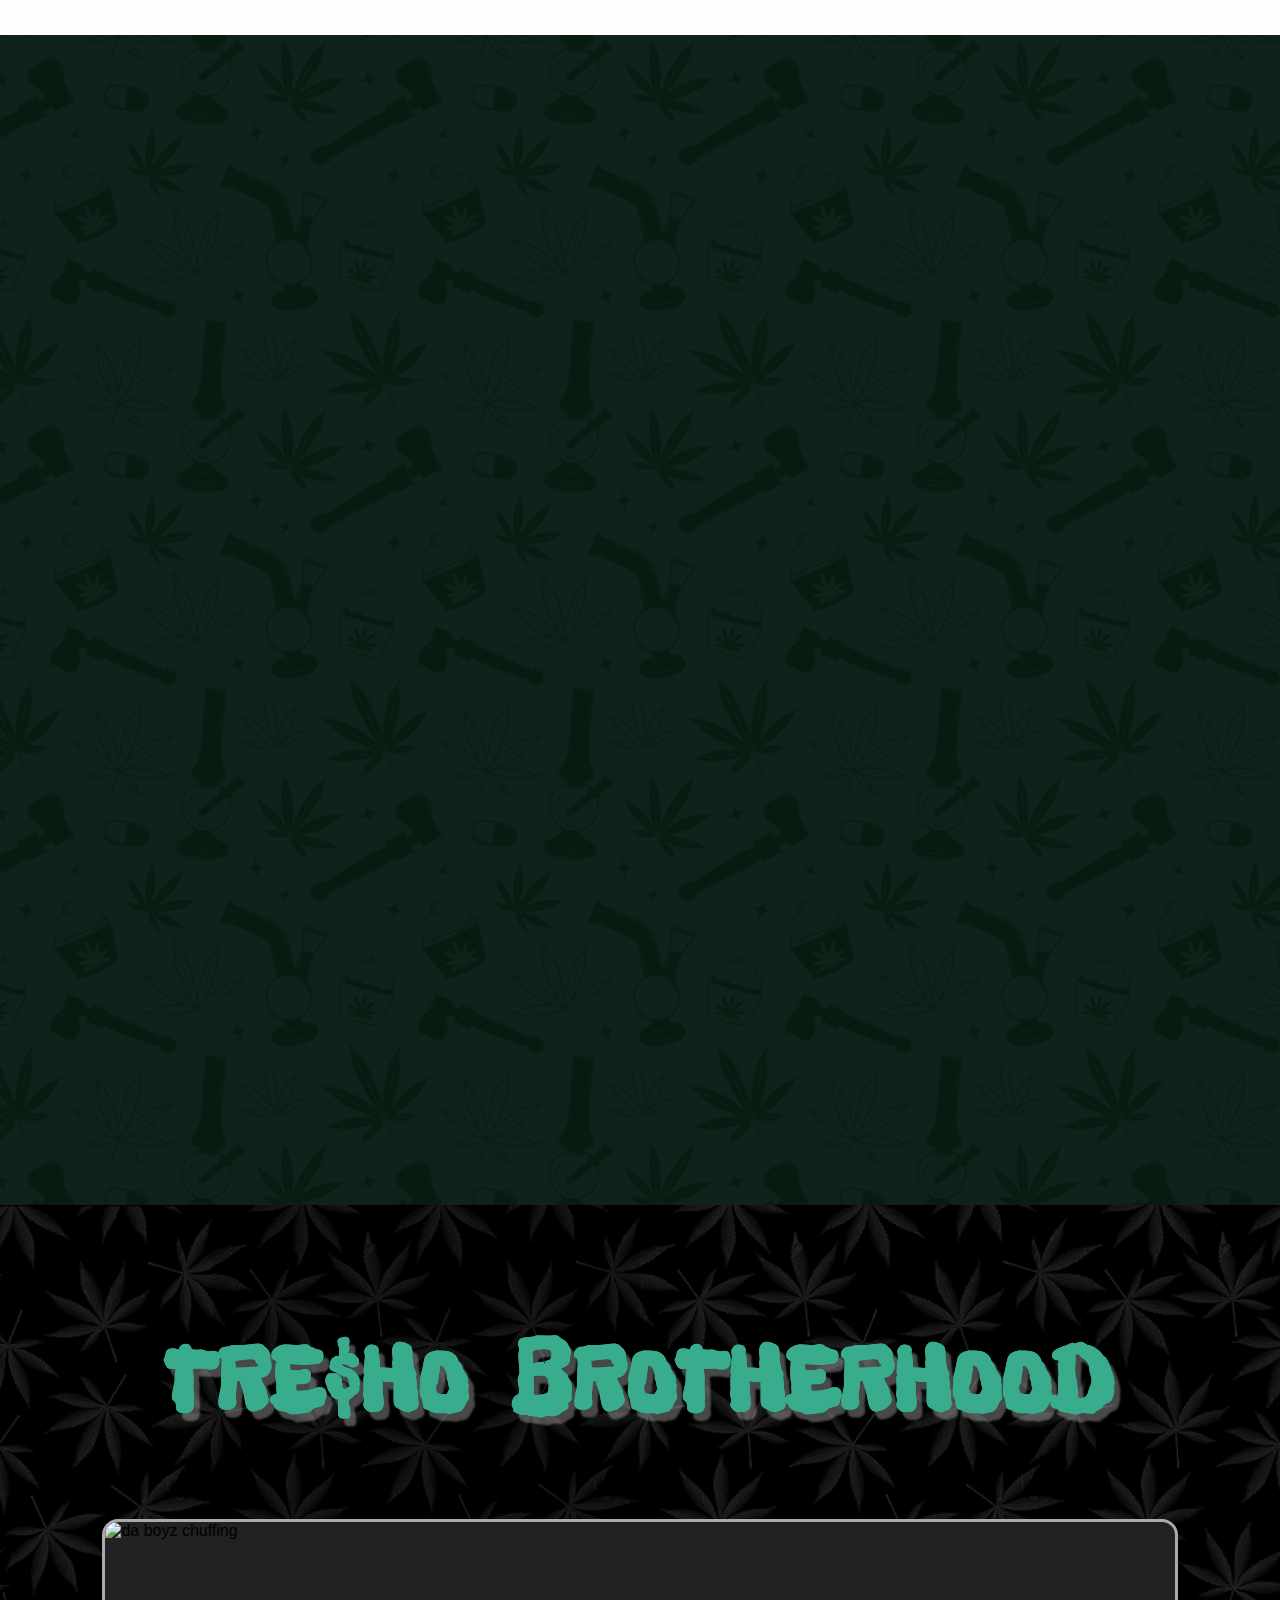
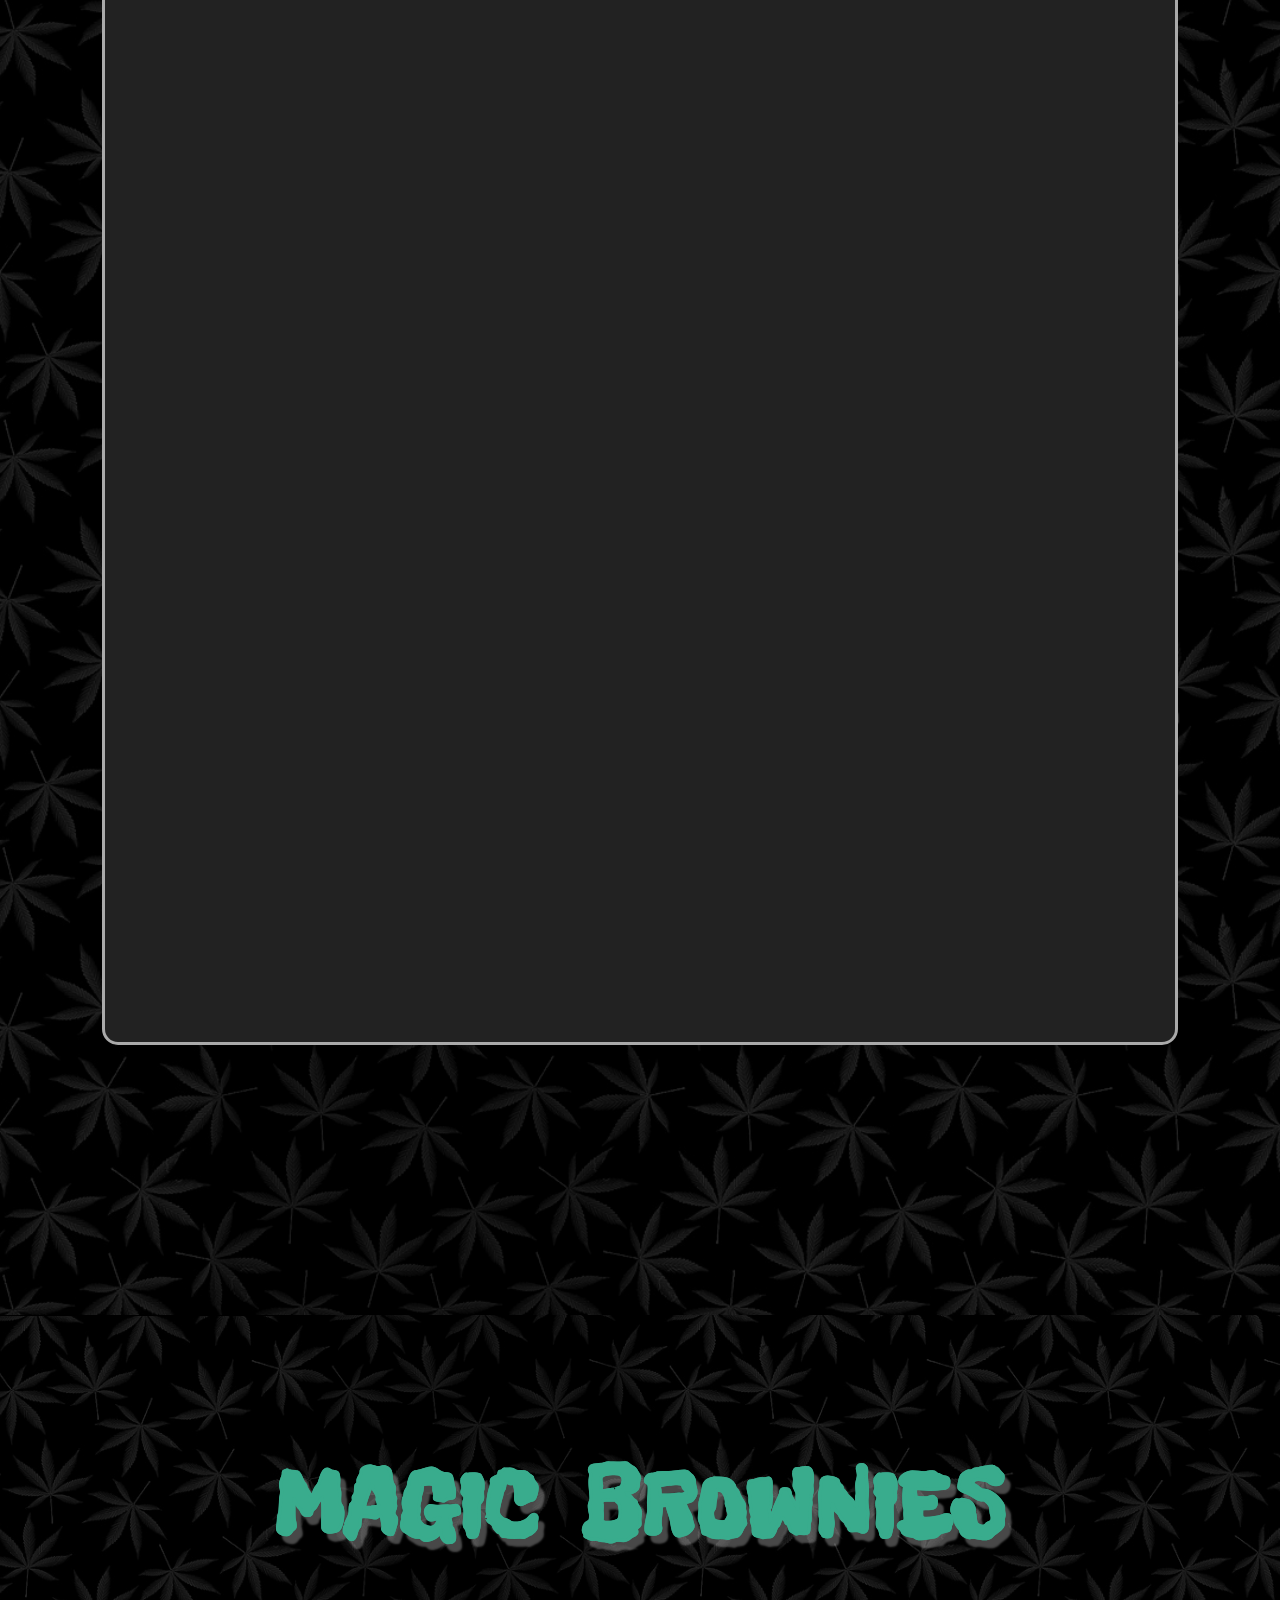
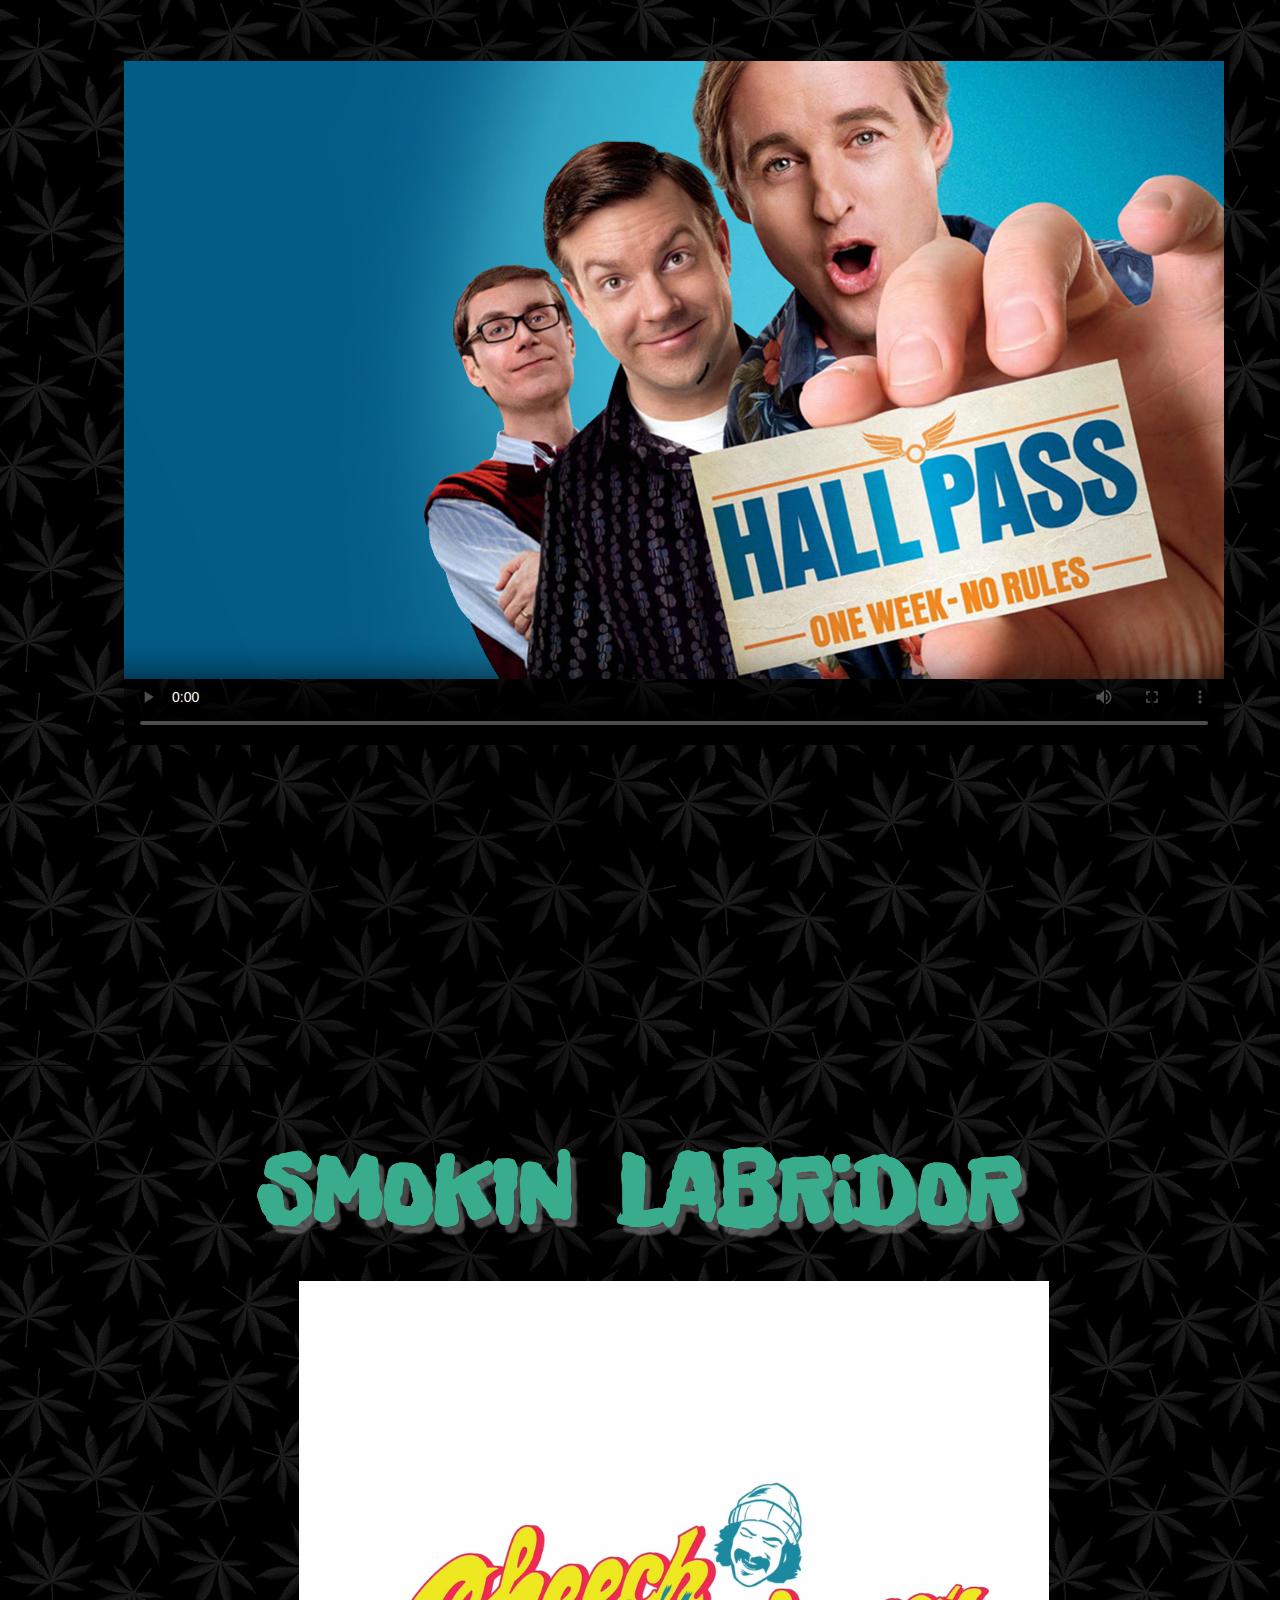
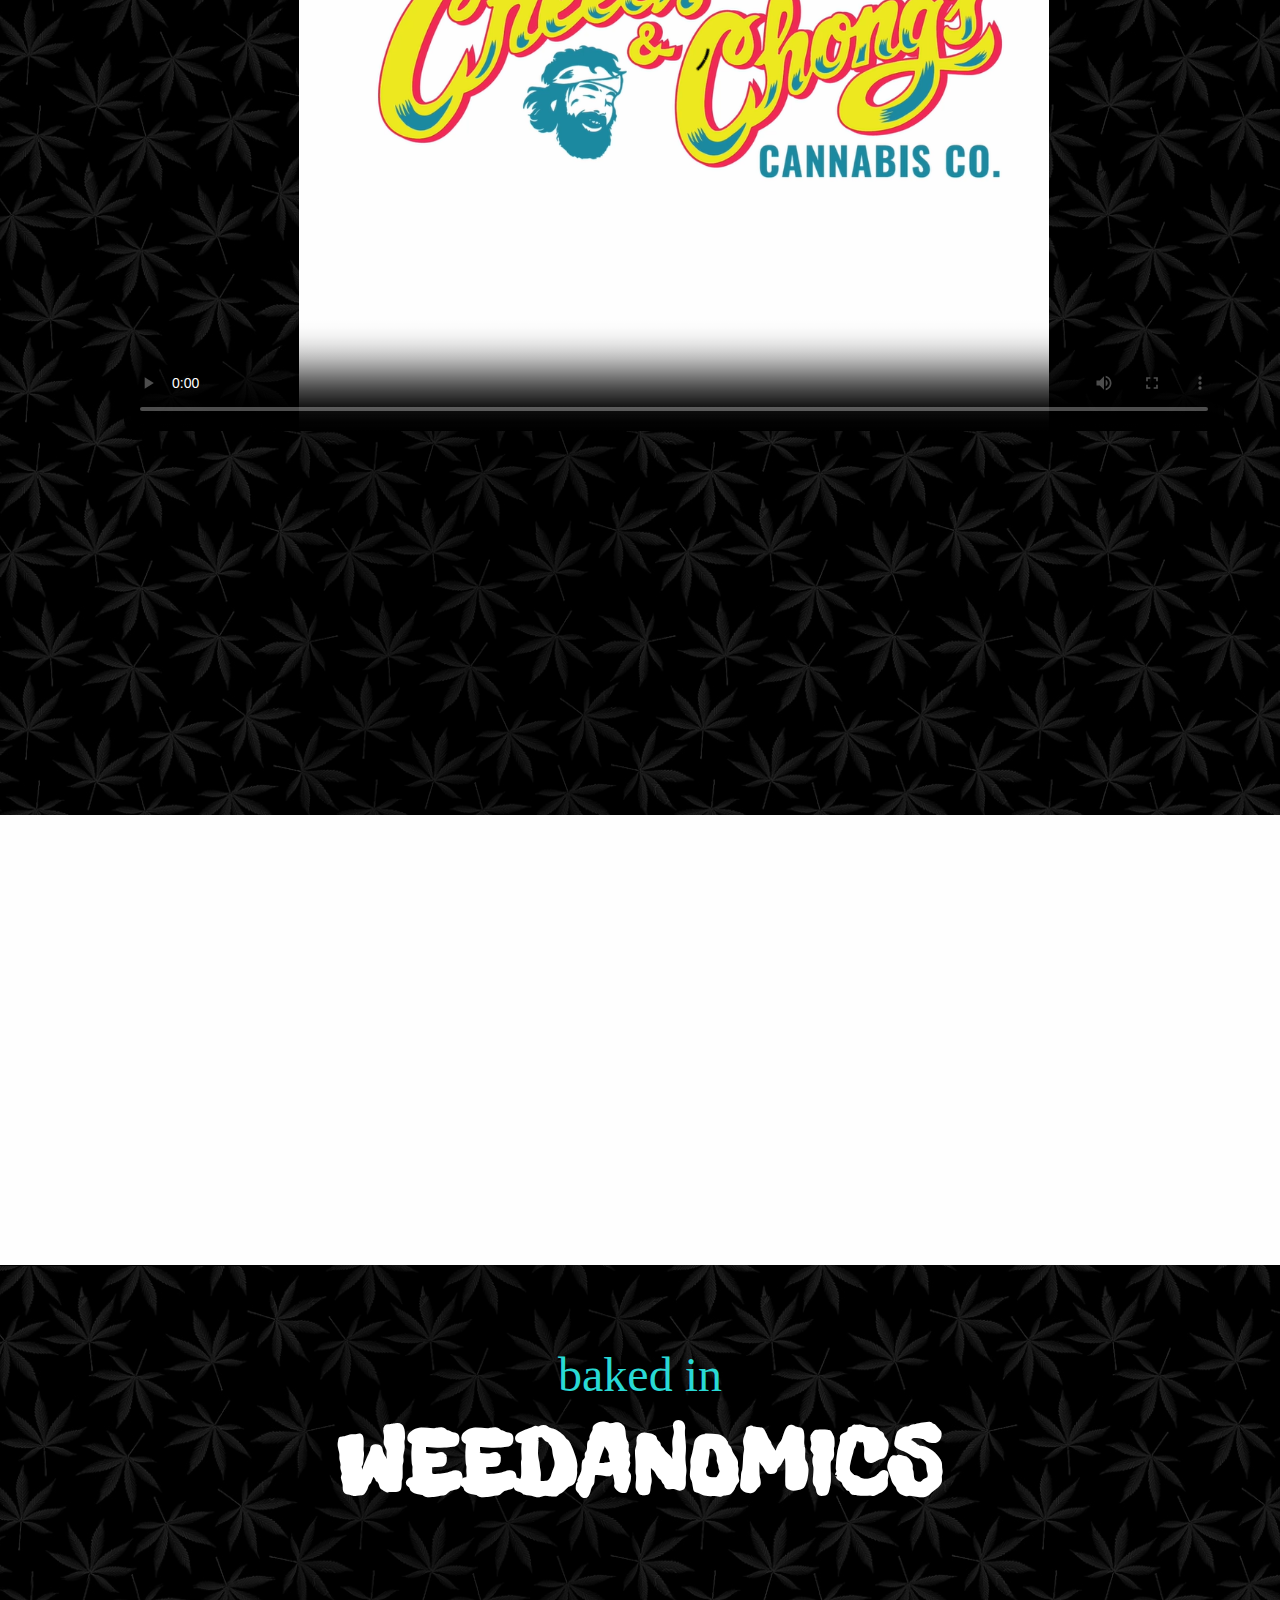
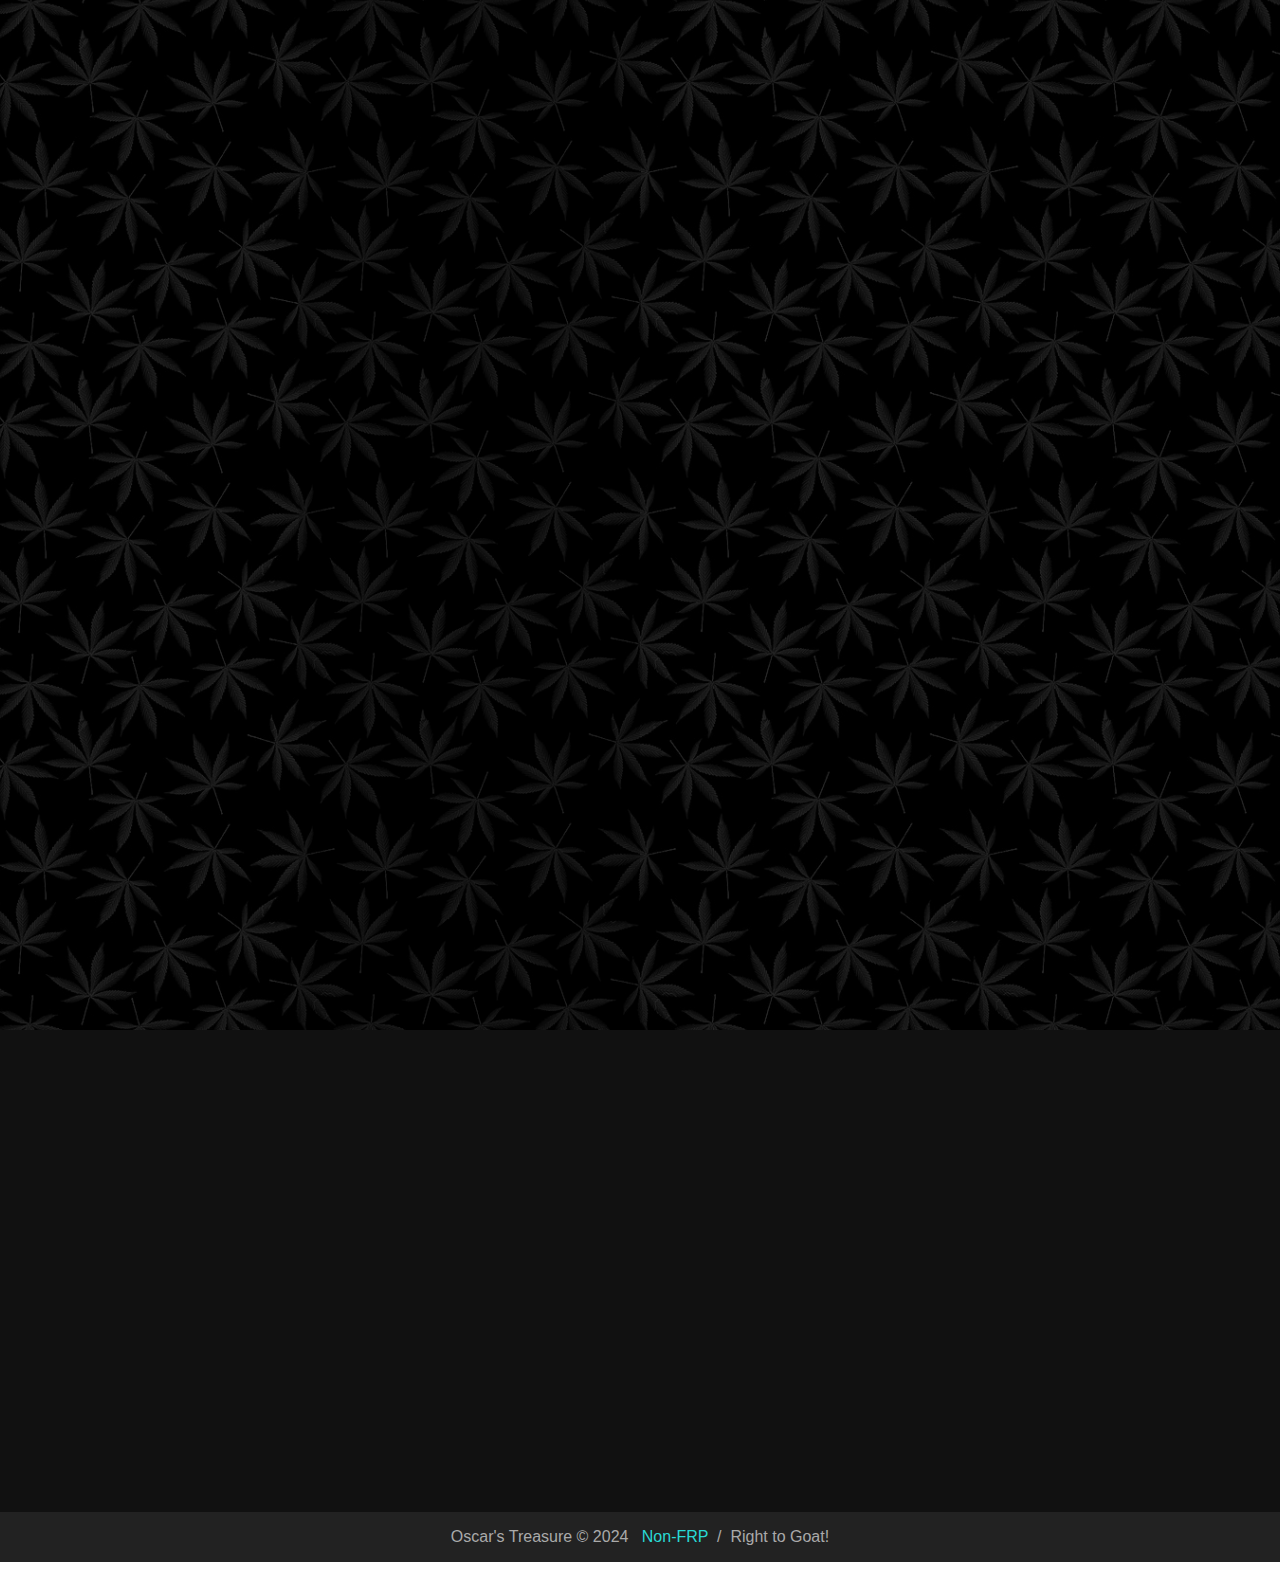
==== commit ab463cfa: "Update index.html" ====
--- a/index.html
+++ b/index.html
@@ -116,7 +116,7 @@
                     <a href="https://www.youtube.com/watch?v=pubH1prBf84" target="_blank" class="link1">"Make it beautiful, but simple"</a>
                     <p>Try some of my famous 'secret' brownies, my most popular recipe of all time!</p>
                         <div class="icon">
-                            <a href="#vid_set1"><i class="fa fa-user"></i>&nbsp; The Gorgeous M.Diddy</a>
+                            <a href="magic.html" target="_blank"><i class="fa fa-user"></i>&nbsp; The Gorgeous M.Diddy</a>
                         </div>
                 </div>
             </div>           
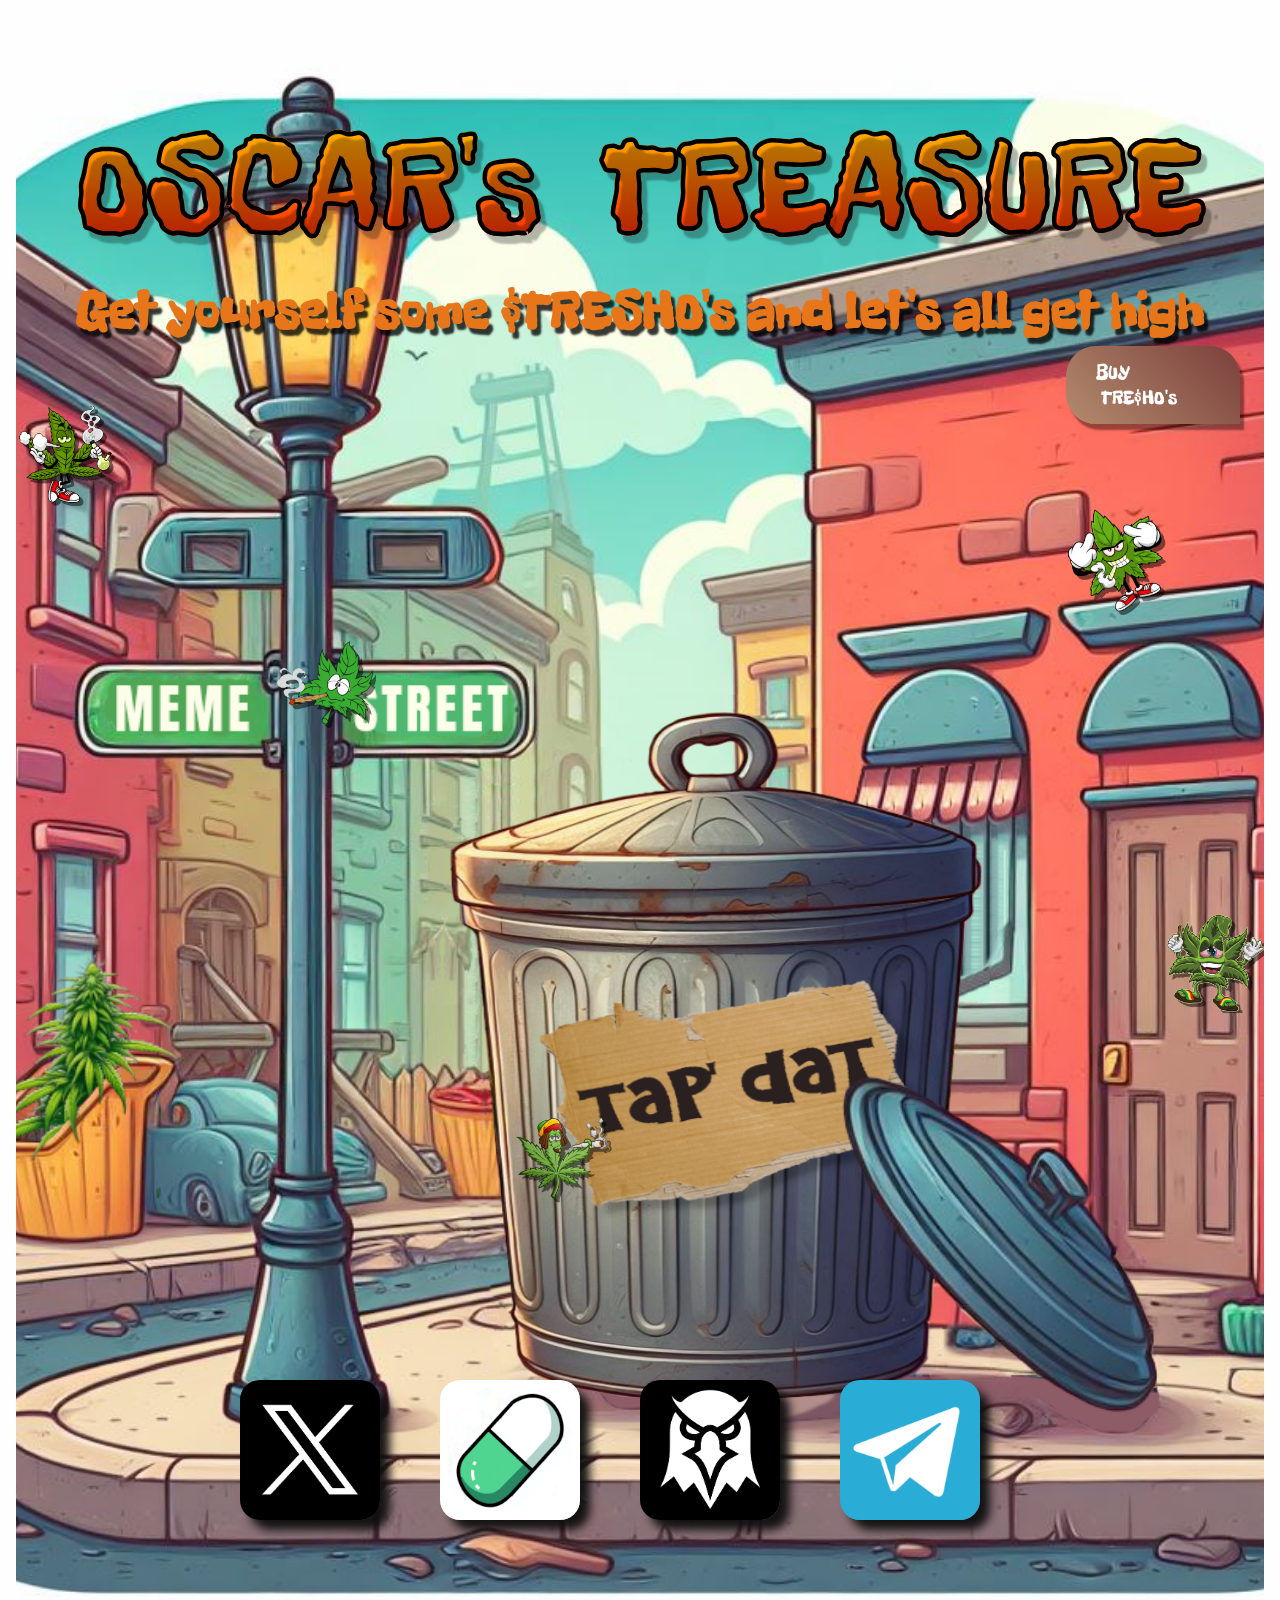
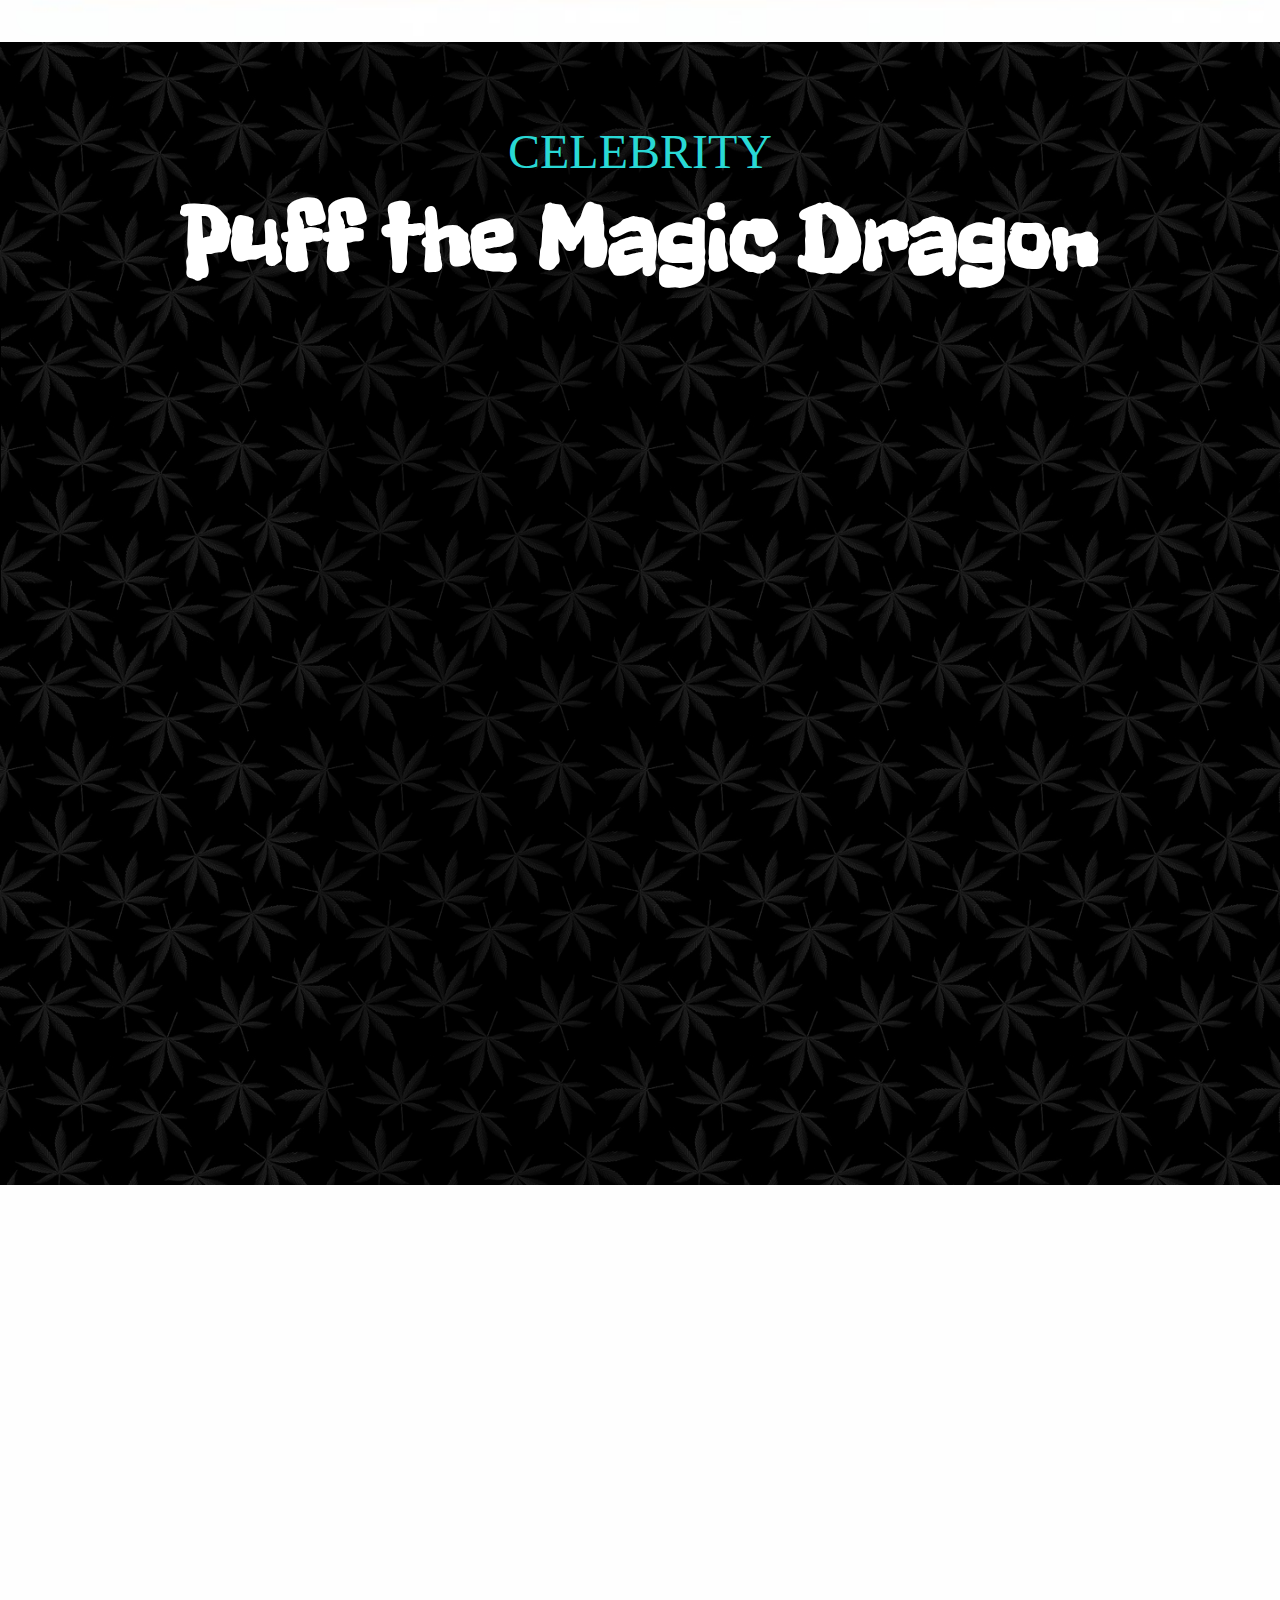
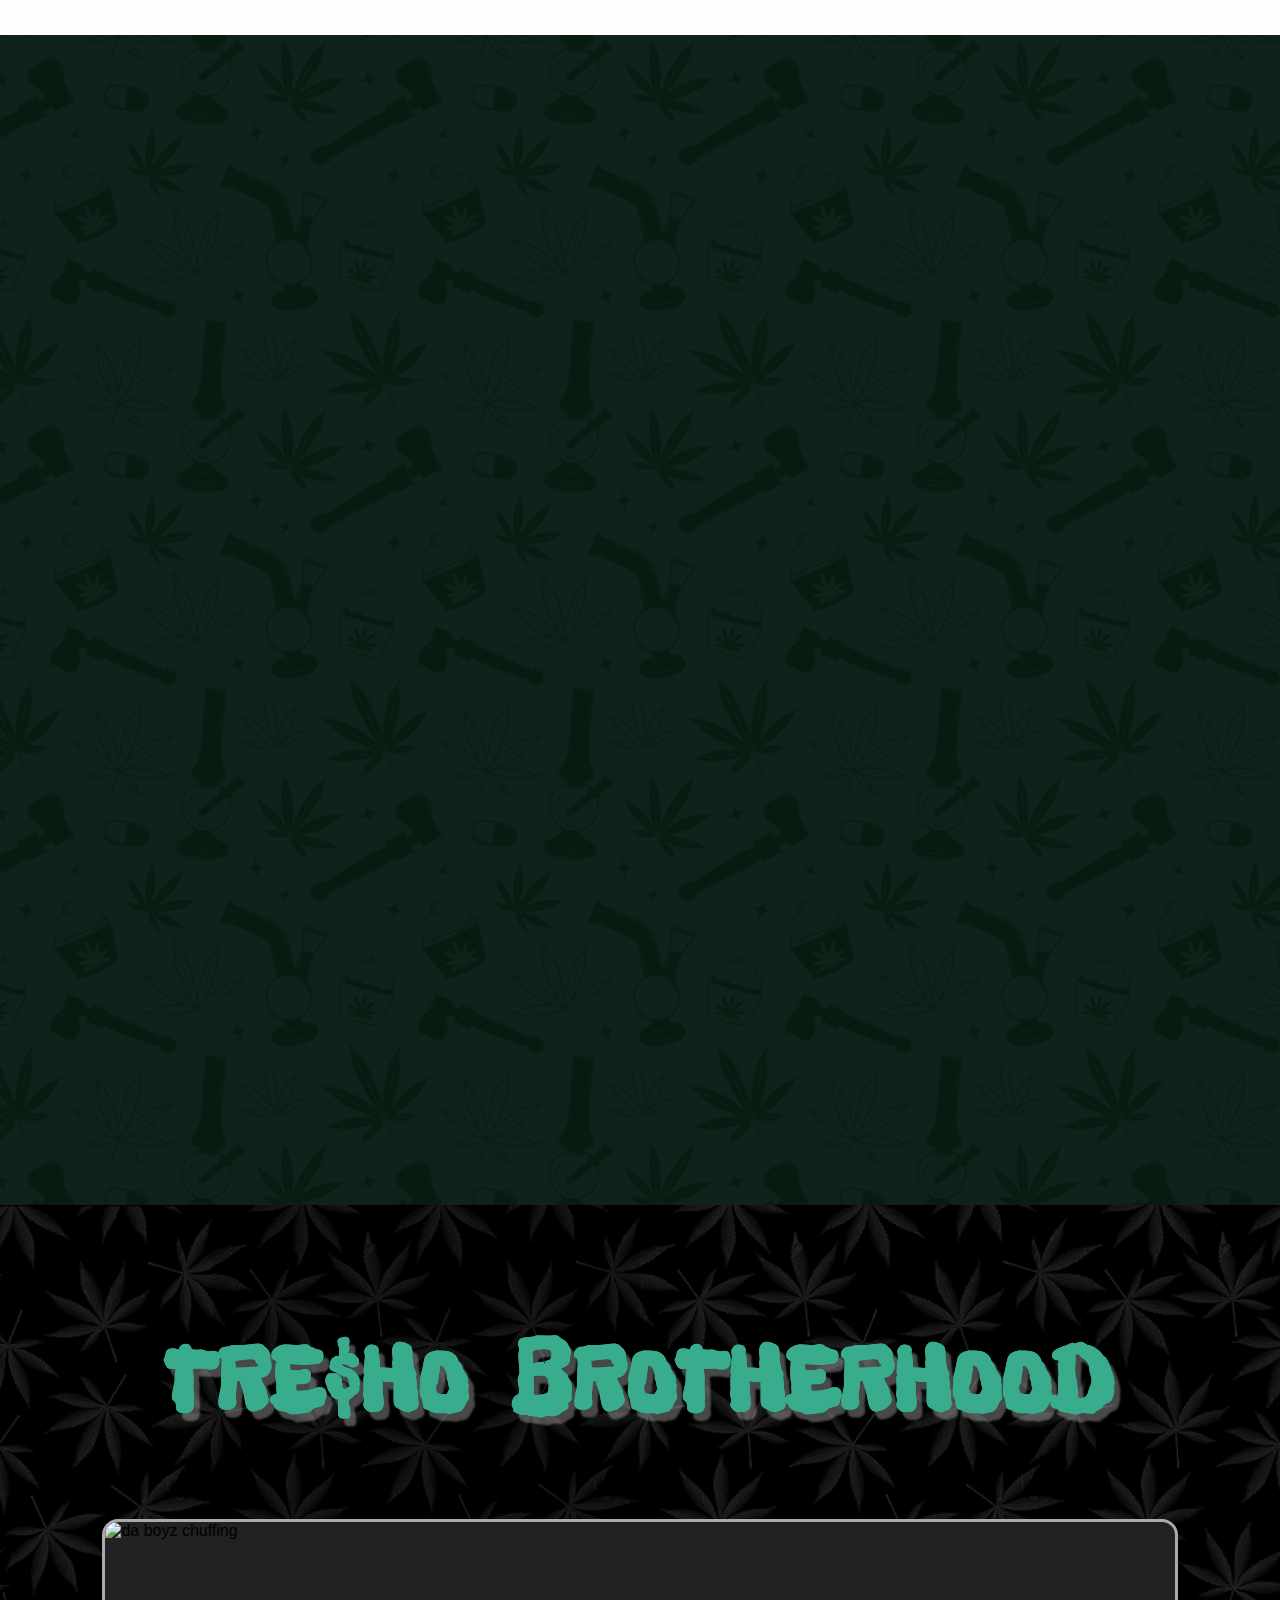
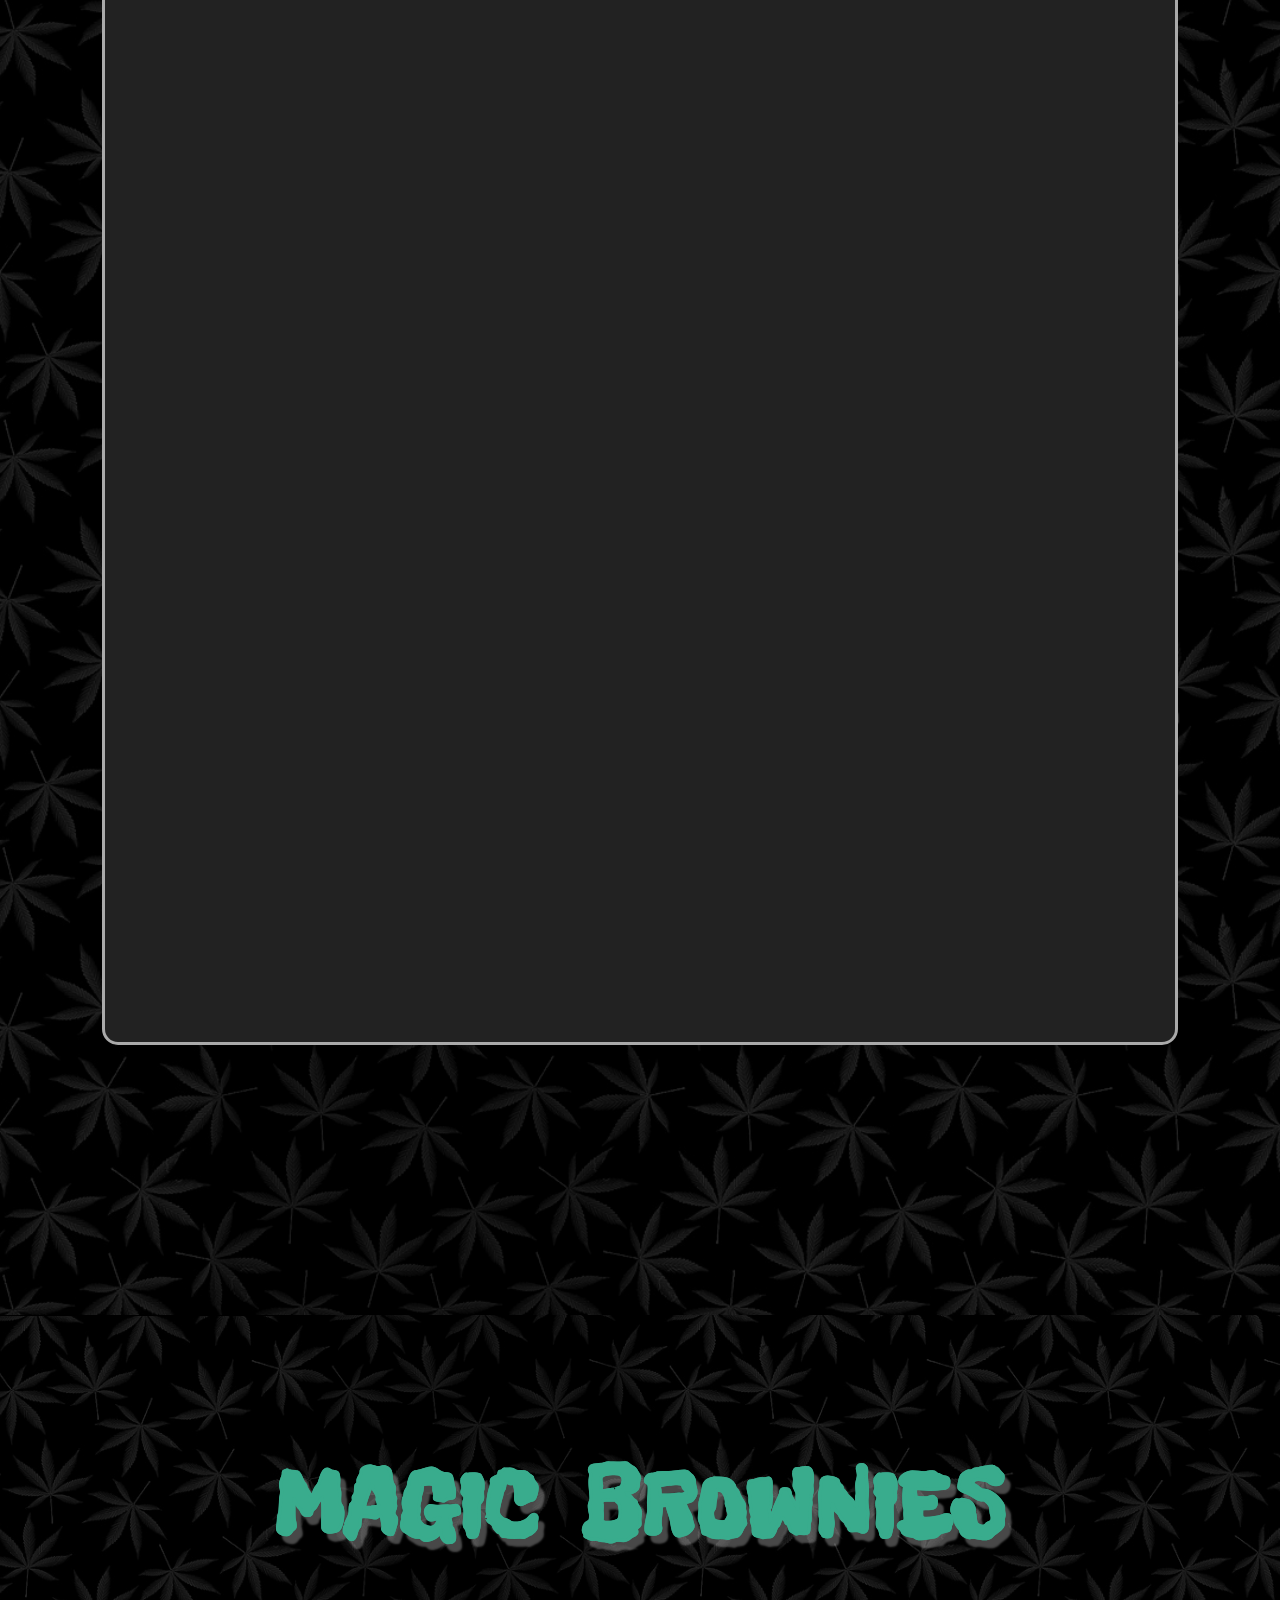
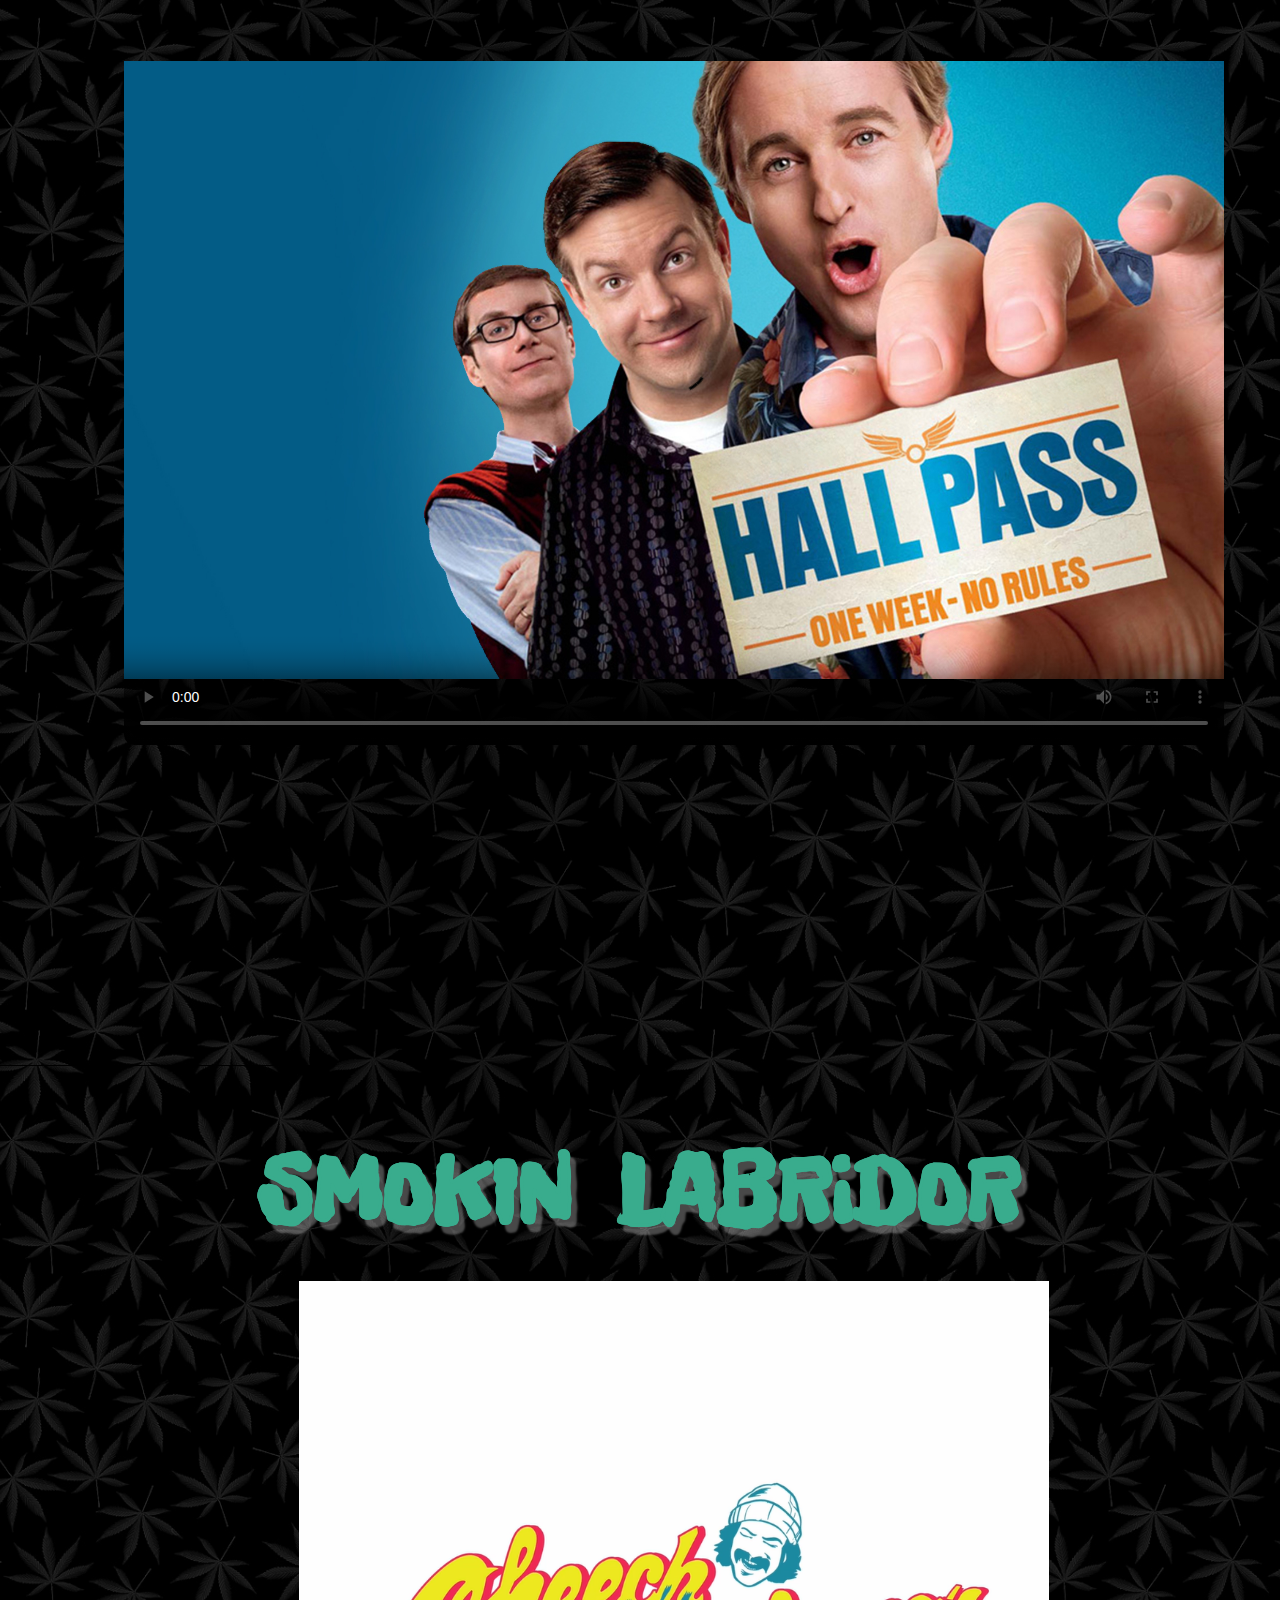
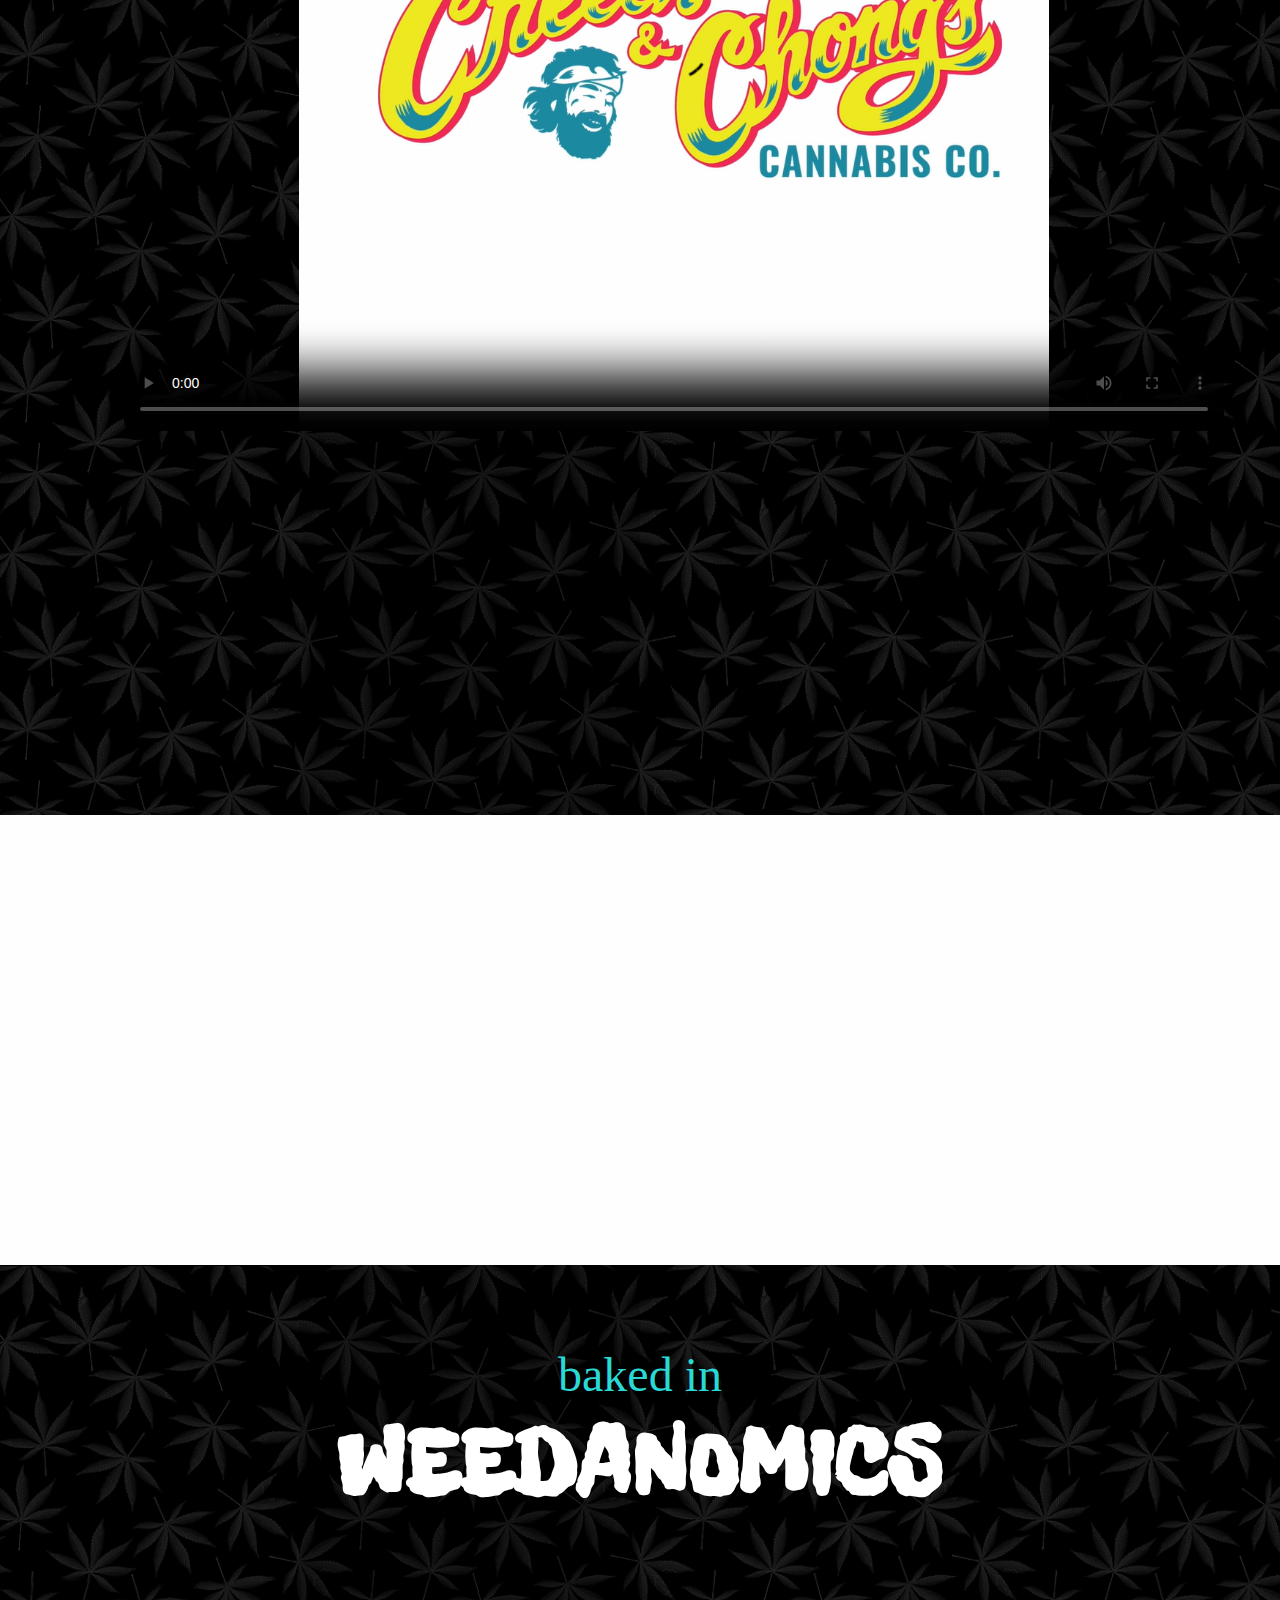
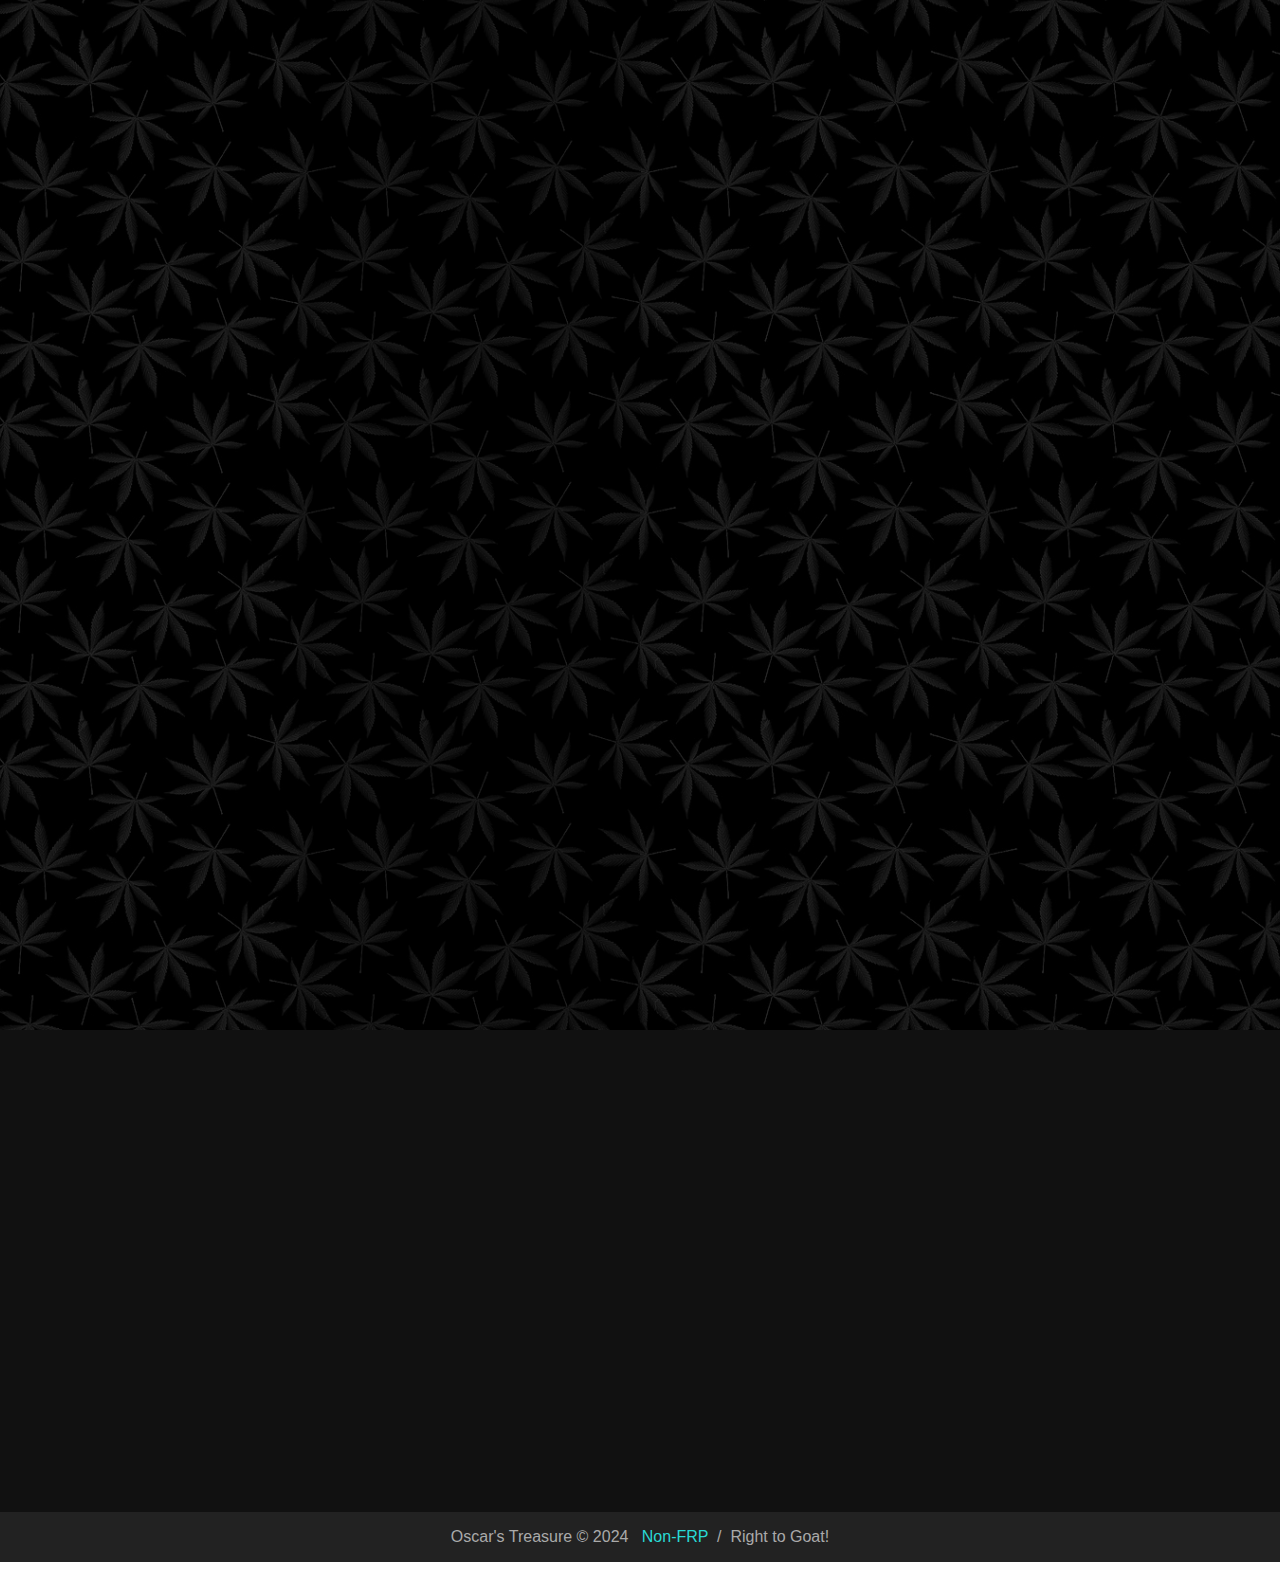
==== commit bf4f5558: "Update index.html" ====
--- a/index.html
+++ b/index.html
@@ -152,6 +152,7 @@
             <div class="heading">
                 <span>Your Mission</span>
                 <h1>If you choose to accept it</h1>
+                <span>Tap a square and match da pic</span>
             </div>
             <div class="container">
                 <h2>The Stoners Challenge</h2>
